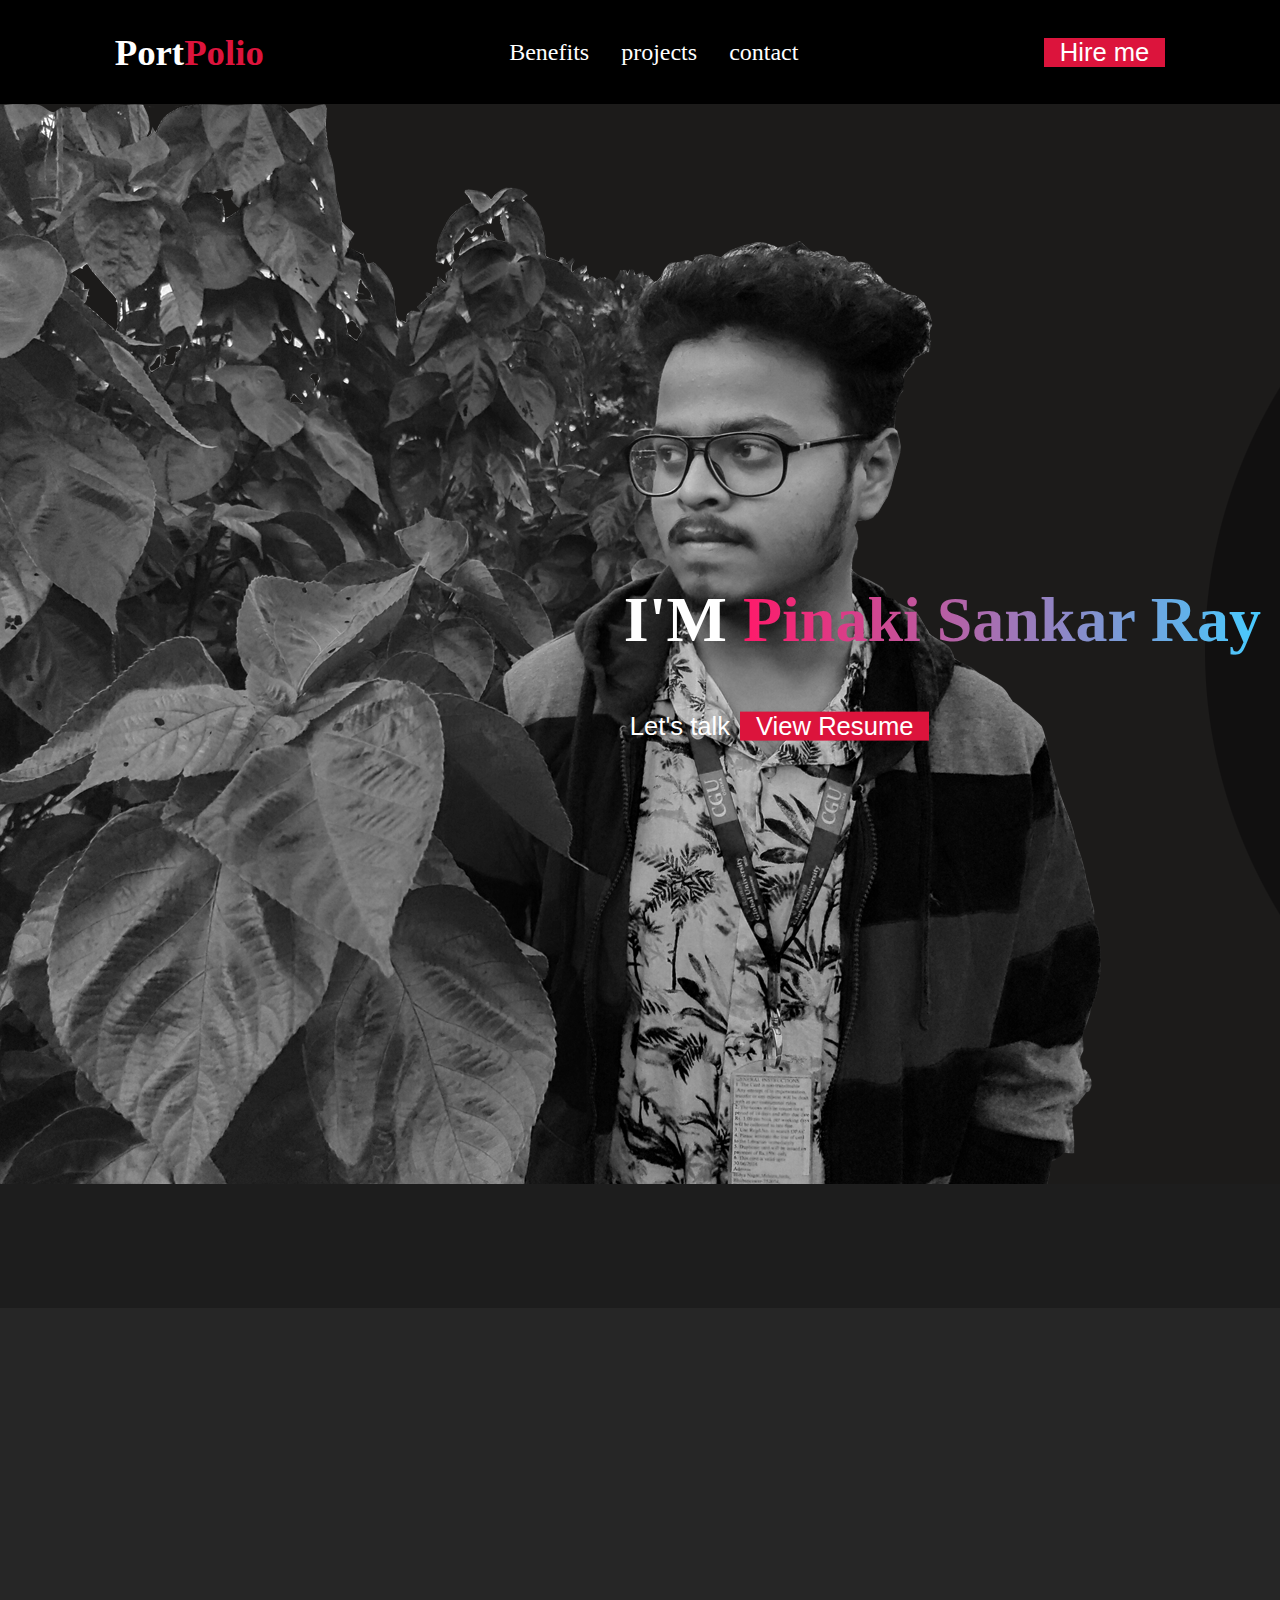
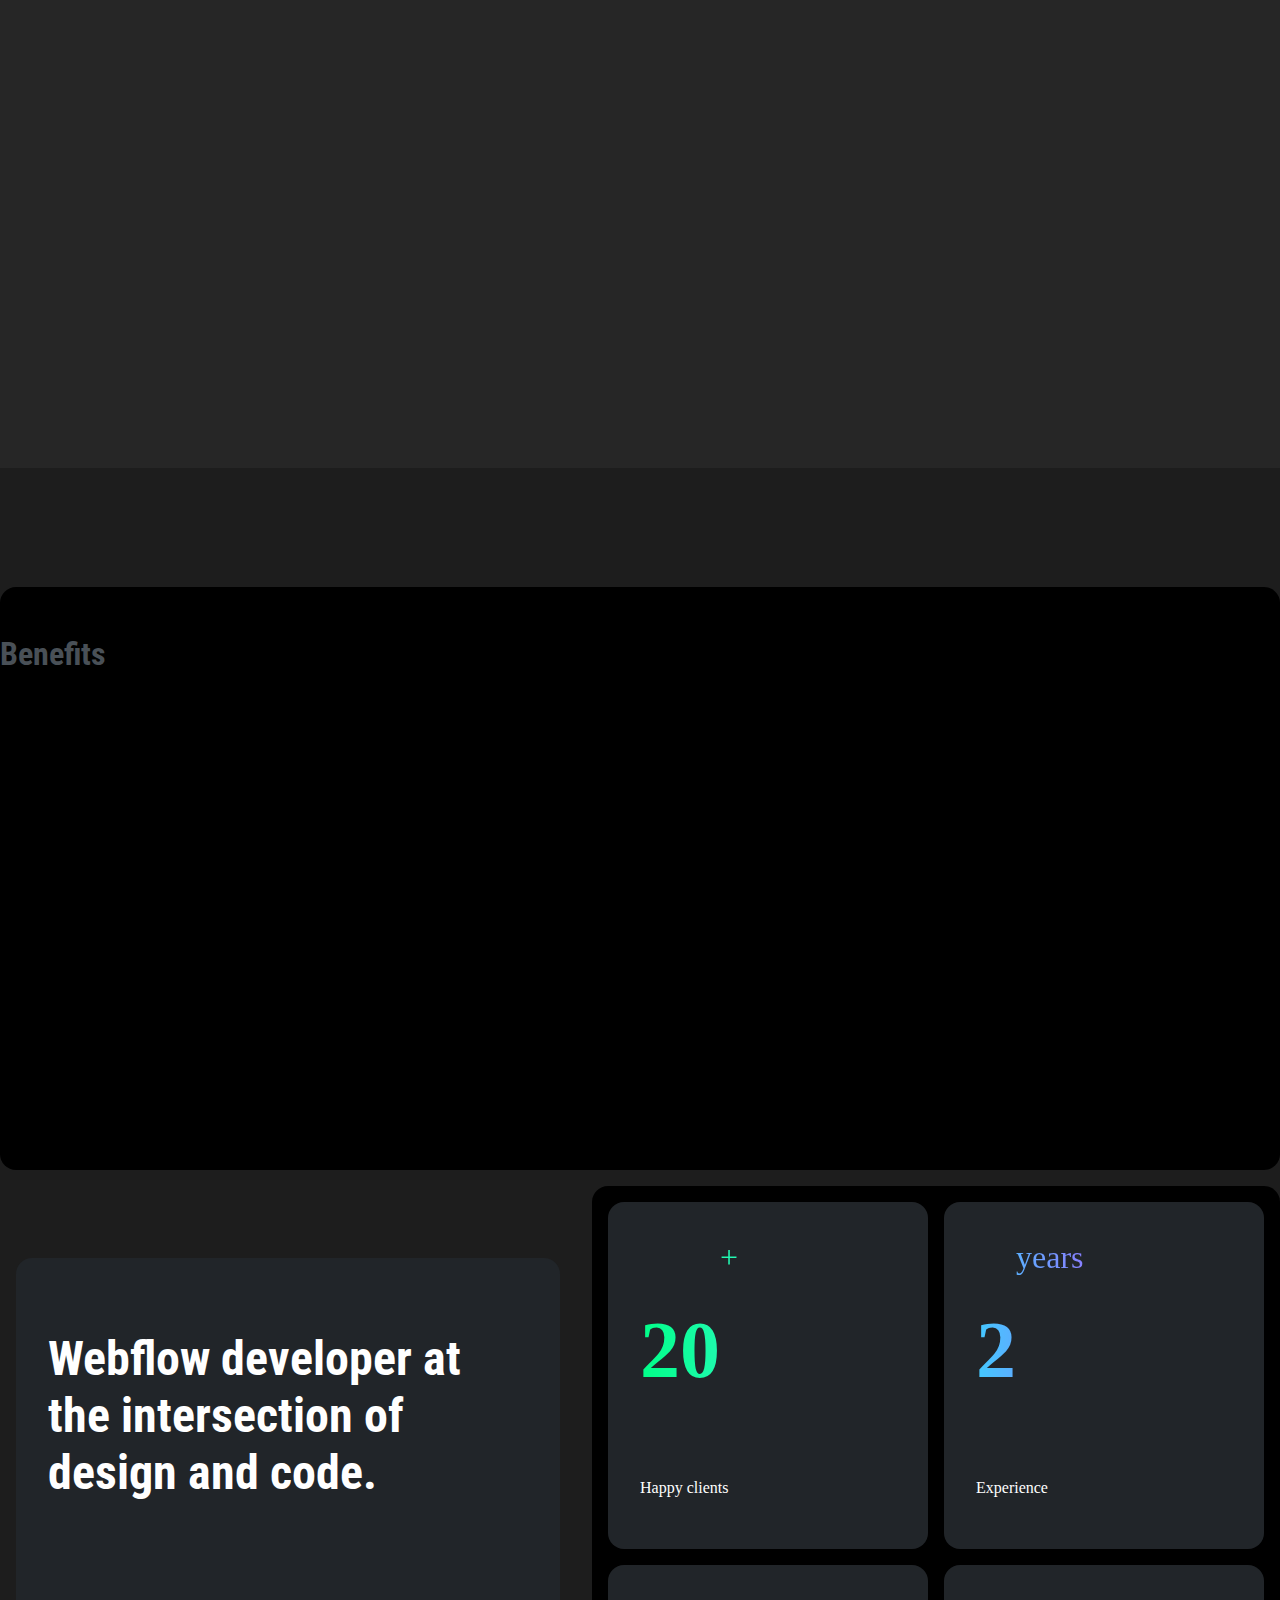
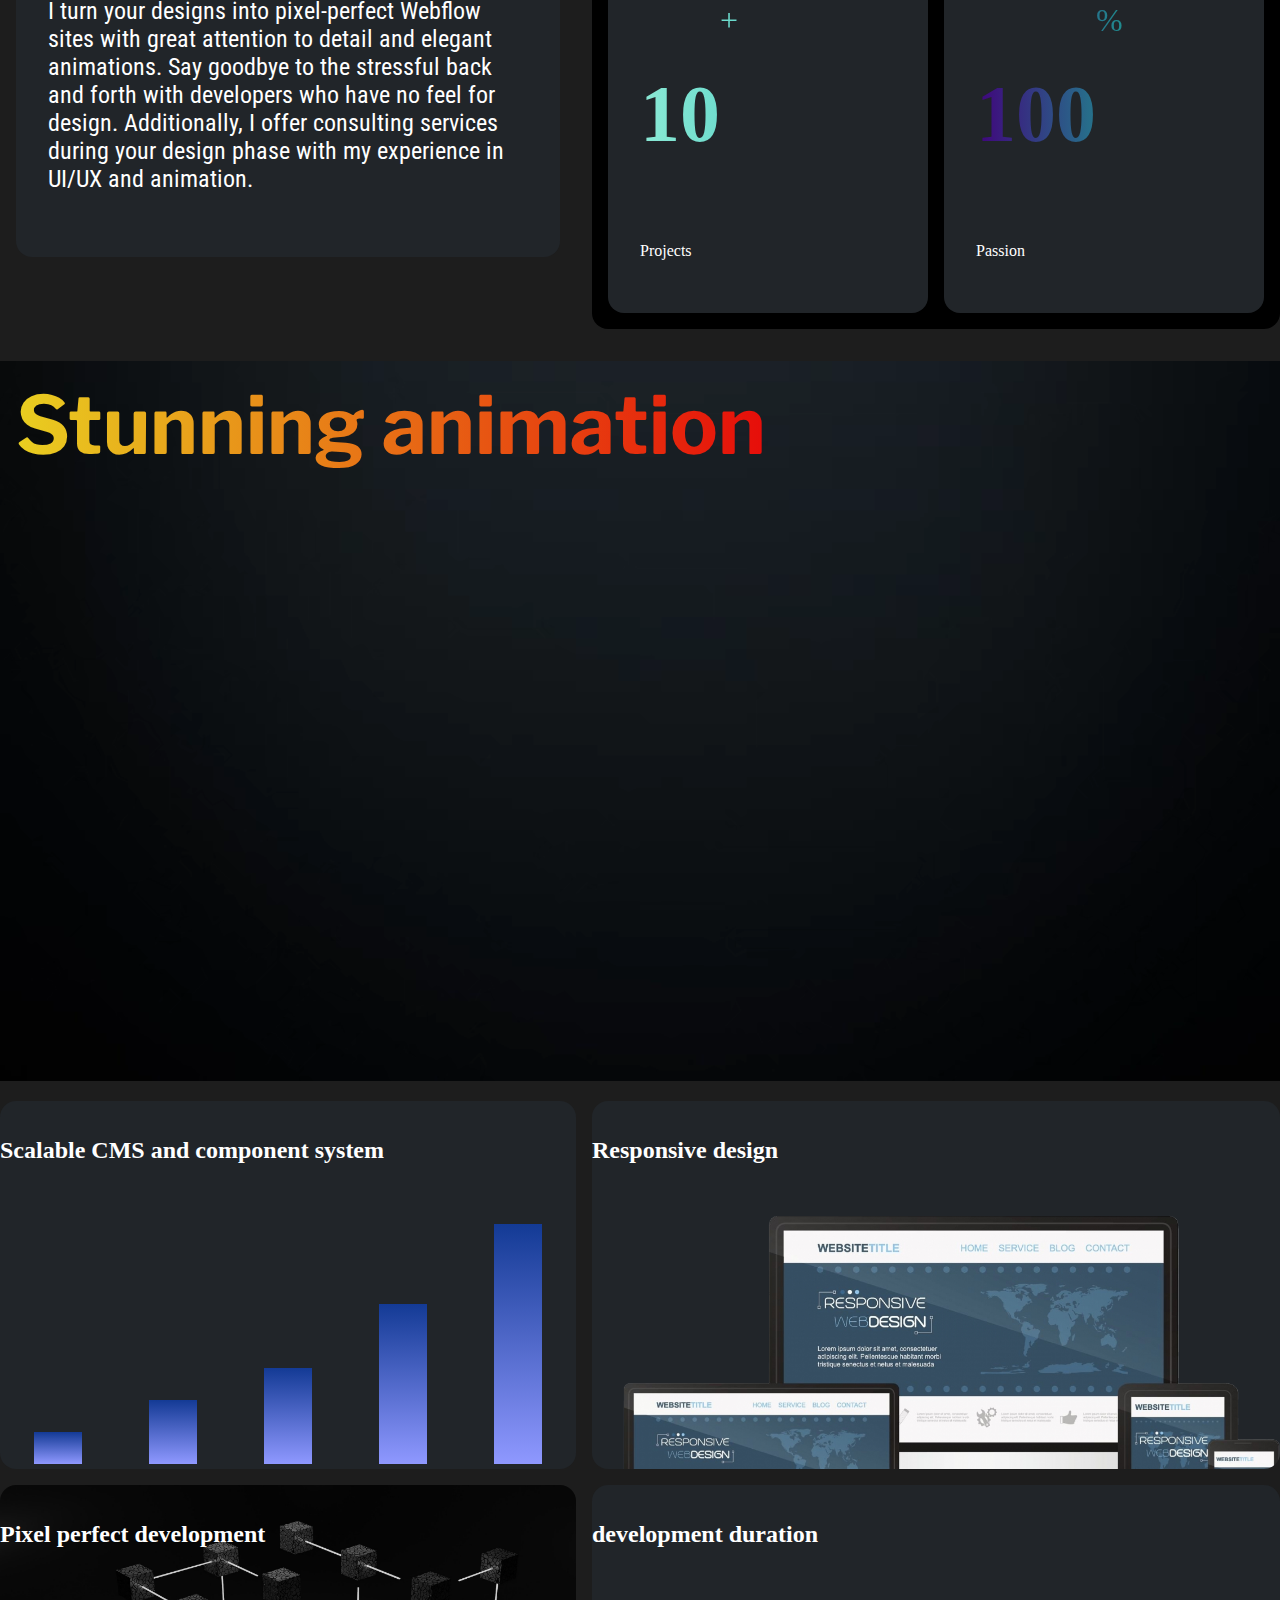
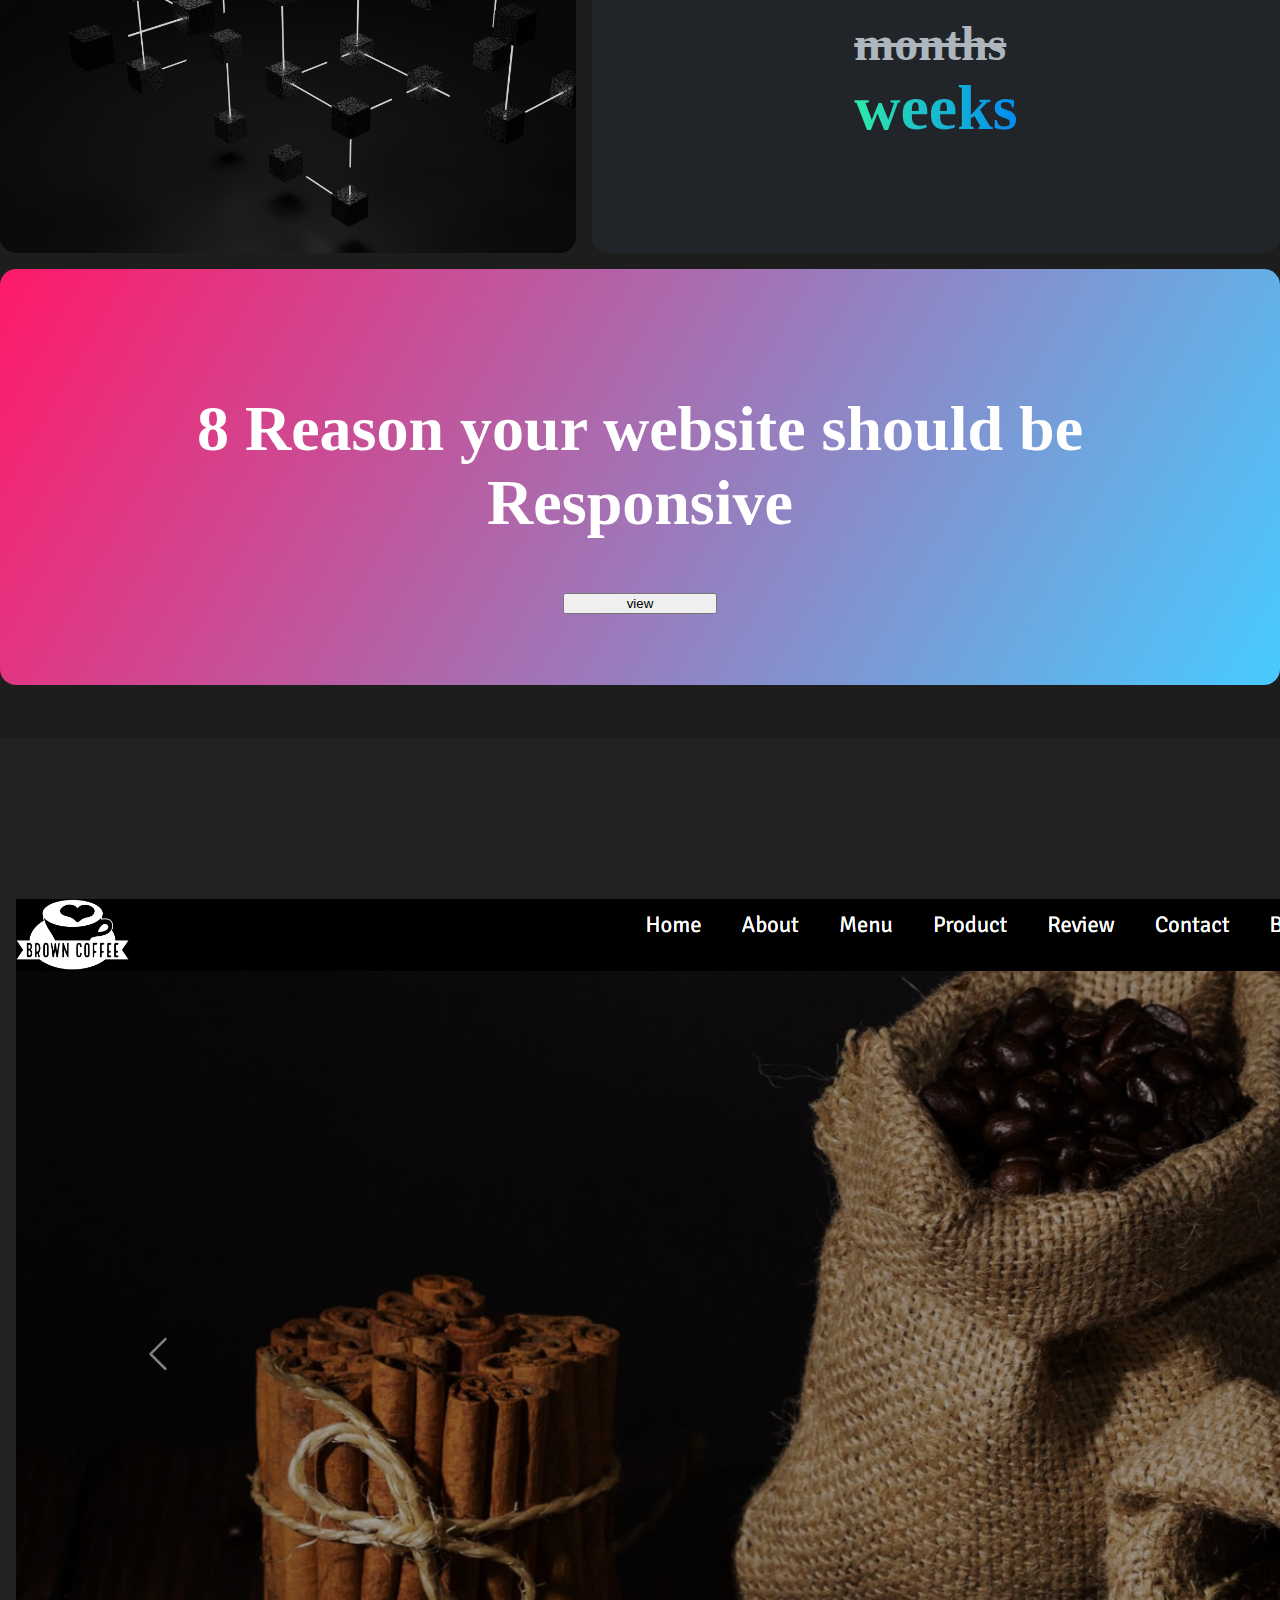
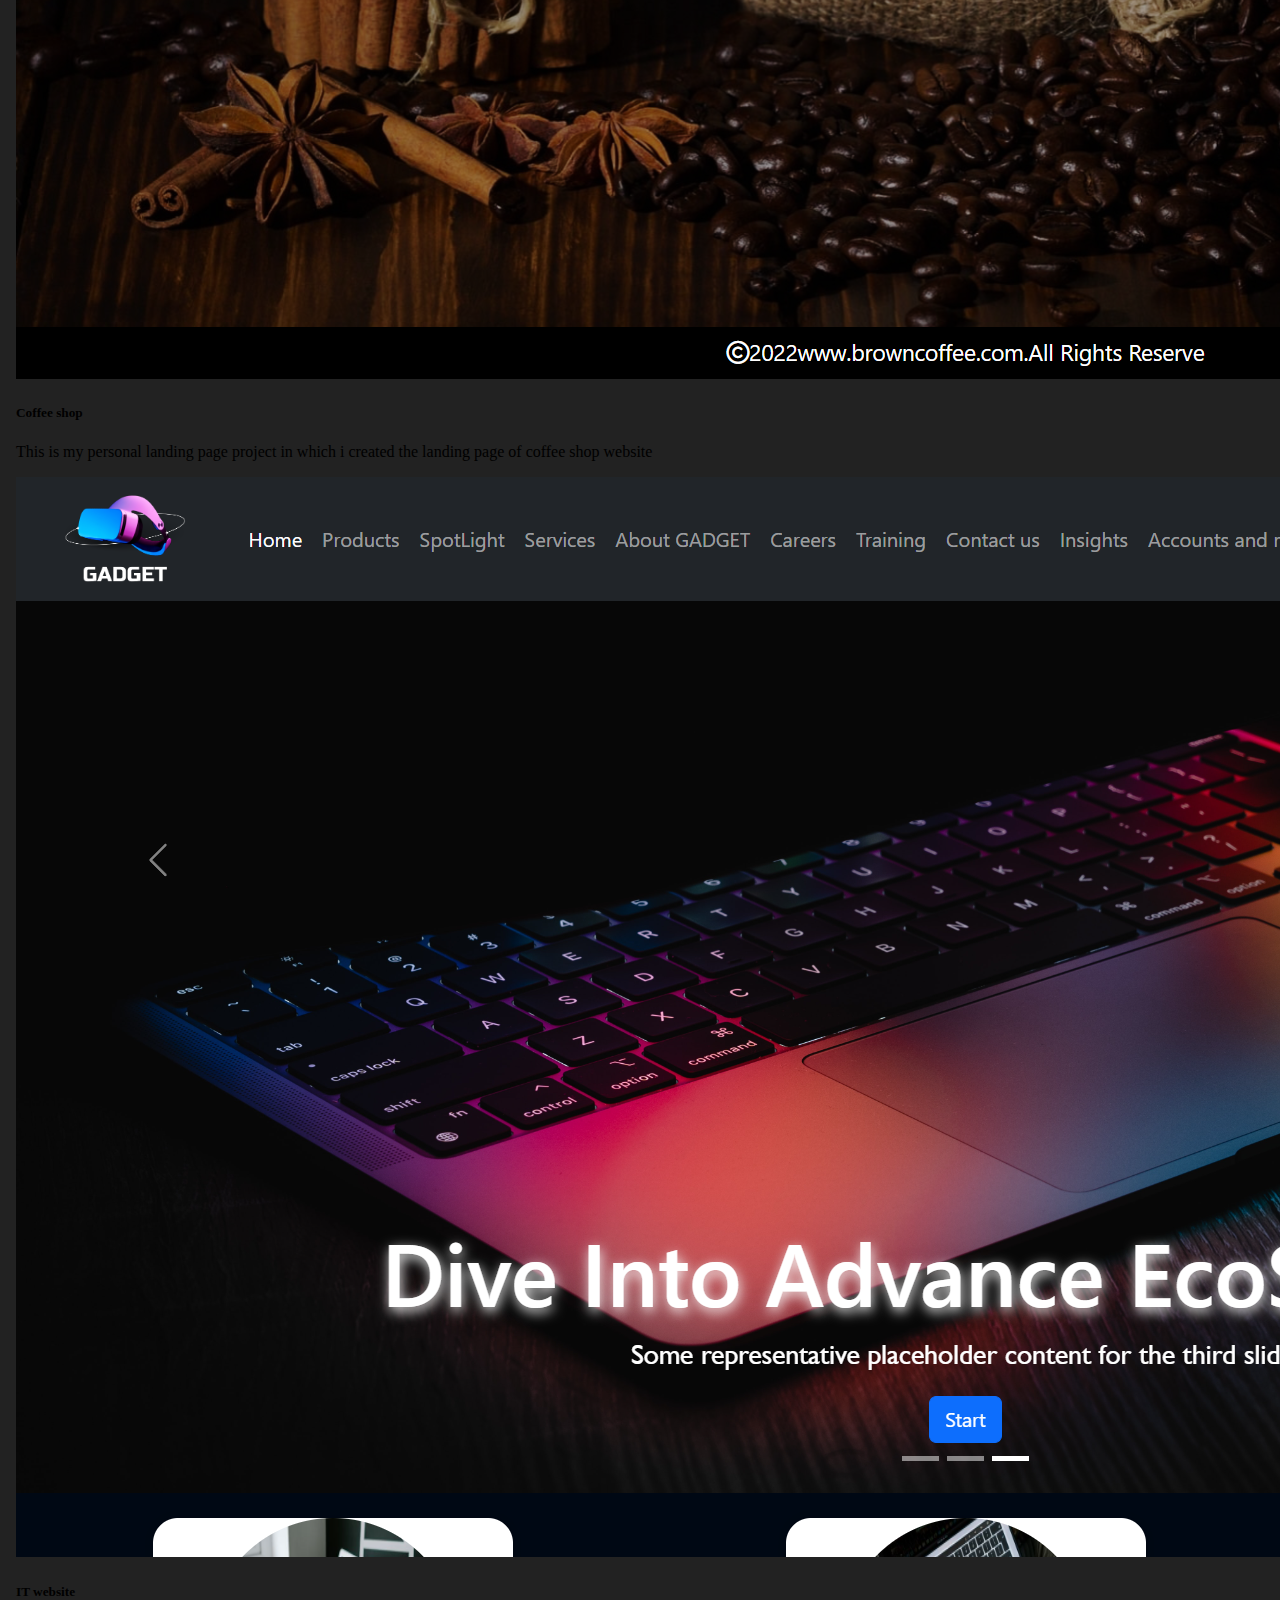
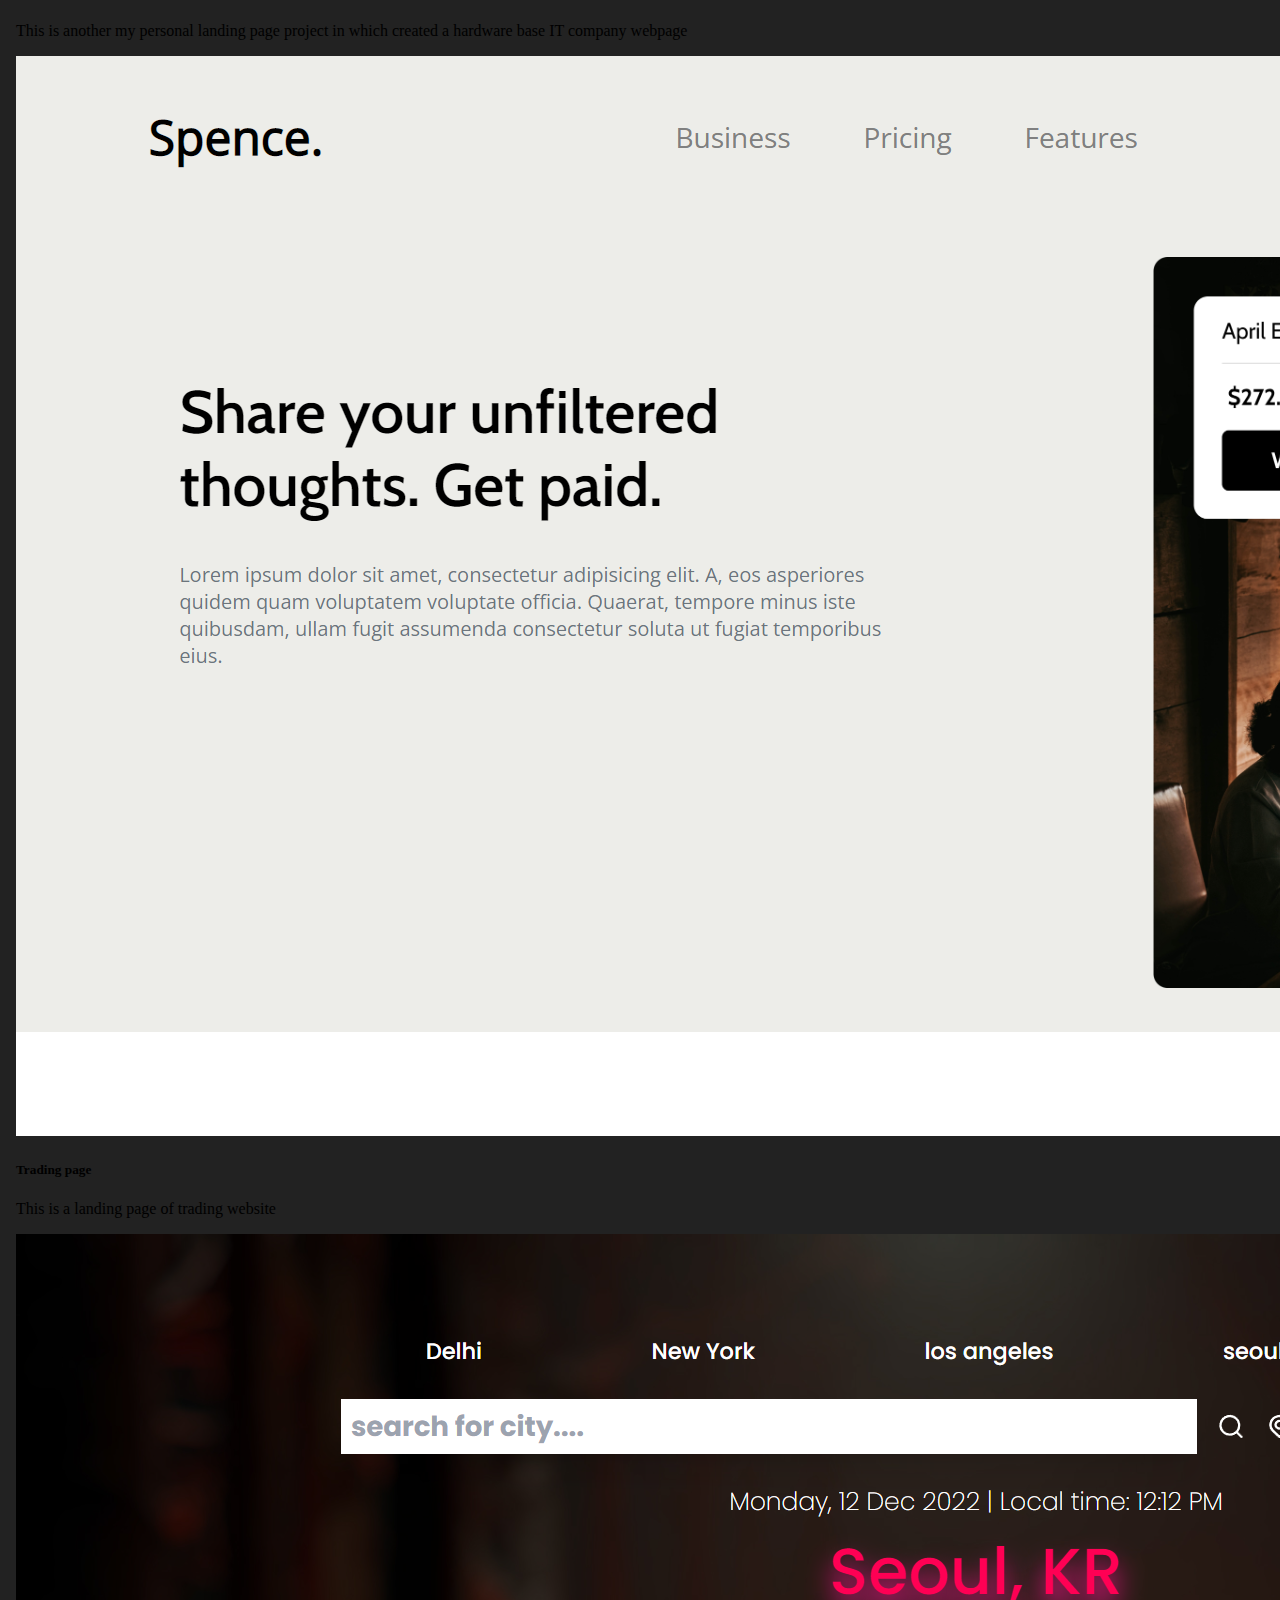
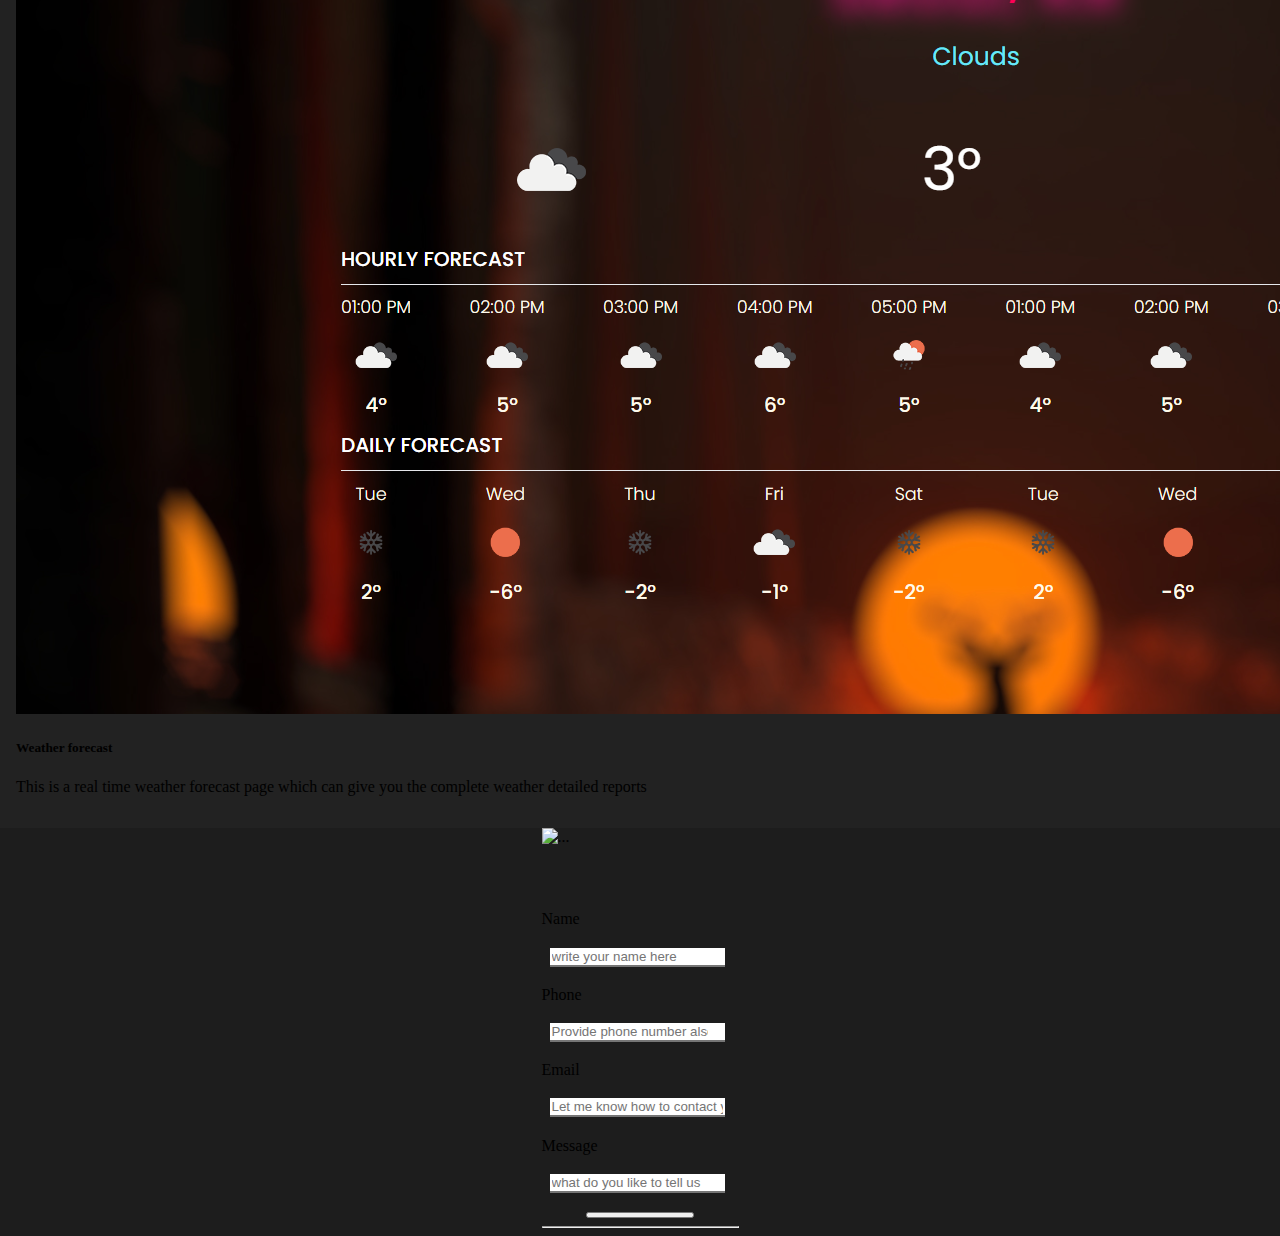
==== index.html @ 8f9bbee0 "first commit" ====
<!DOCTYPE html>
<html lang="en">
  <head>
    <meta charset="UTF-8" />
    <meta http-equiv="X-UA-Compatible" content="IE=edge" />
    <meta name="viewport" content="width=device-width, initial-scale=1.0" />
    <!-- CSS only -->
    <link
      href="https://cdn.jsdelivr.net/npm/bootstrap@5.2.3/dist/css/bootstrap.min.css"
      rel="stylesheet"
      integrity="sha384-rbsA2VBKQhggwzxH7pPCaAqO46MgnOM80zW1RWuH61DGLwZJEdK2Kadq2F9CUG65"
      crossorigin="anonymous"
    />
    <title>portpolio</title>
    <link rel="stylesheet" href="styles.css" />

    <!-- font-awesome-cdn -->
    <link
      rel="stylesheet"
      href="https://cdnjs.cloudflare.com/ajax/libs/font-awesome/6.2.1/css/all.min.css"
      integrity="sha512-MV7K8+y+gLIBoVD59lQIYicR65iaqukzvf/nwasF0nqhPay5w/9lJmVM2hMDcnK1OnMGCdVK+iQrJ7lzPJQd1w=="
      crossorigin="anonymous"
      referrerpolicy="no-referrer"
    />
    <!-- google font -->
    <link rel="preconnect" href="https://fonts.googleapis.com"><link rel="preconnect" href="https://fonts.gstatic.com" crossorigin><link href="https://fonts.googleapis.com/css2?family=Libre+Franklin:wght@600&family=Roboto+Condensed&display=swap" rel="stylesheet">
  </head>





  <body>
    <!-- navigation part -->
    <div class="mycontainer1 container-fluid">
      <input type="checkbox" id="click" />
      <div class="mylogo">
        <label for="click">
          <i class="fa-solid fa-bars-staggered"></i>
        </label>
        <a style="color: white; text-decoration: none;" href="#"><h2>Port<span id="surname">Polio</span></h2></a>
      </div>
      <nav>
        <a style="color: white; text-decoration: none;" href="#benefits"><li>Benefits</li></a>
        <a style="color: white; text-decoration: none;" href="#projects"><li>projects</li></a>
        <a style="color: white; text-decoration: none;" href="#contact"><li>contact</li></a>
      </nav>
      <a href="hire.html"><Button id="btn1">Hire me</Button></a>
    </div>

    <!-- hero part -->
    <div class="mycontainer2">
      <div class="mydata">
            <h1>I'M <span id="name">Pinaki Sankar Ray</span></h1>
            <button id="btn2">Let's talk</button>
            <button id="btn3">View Resume</button>
        </div>
      <img id="img1" src="/images/pp1.png" class="img-fluid" alt="..." />
    </div>

    <!-- about part -->
    <div class="mycontainer3 container-fluid">
      <div>
        <h2>World-class Webflow sites for ambitious companies.</h2>
      </div>
    </div>

    <!-- Benefits part -->
    <div id="benefits" class="mycontainer4 container-fluid">
        <div class="mybox" id="box1">
            <p>Benefits</p>
            <div class="wrapper">
              <h1 class="title">Your perfect Frontend partner<h1>
            </div>
        </div>
        <div class="mybox" id="box2">
            <div class="box2data">
                <h2>Webflow developer at the intersection of design and code.</h2>
                <p>I turn your designs into pixel-perfect Webflow sites with great attention to detail and elegant animations. Say goodbye to the stressful back and forth with developers who have no feel for design. Additionally, I offer consulting services during your design phase with my experience in UI/UX and animation.</p>
            </div>
        </div>
        <div class="mybox" id="box3">
            <div class="minibox">
                <div class="mymb" id="mini1">
                    <div class="clients">
                        <h2>20</h2>
                        <span>+</span>
                    </div>
                    <p>Happy clients</p>
                </div>
                <div class="mymb" id="mini2">
                    <div class="exp">
                        <h2>2<span></h2>
                        <span>years</span>
                    </div>
                    <p>Experience</p>
                </div>
                <div class="mymb" id="mini3">
                    <div class="proj">
                        <h2>10</h2>
                        <span>+</span>
                    </div>
                    <p>Projects</p>
                </div>
                <div class="mymb" id="mini4">
                    <div class="passion">
                        <h2>100</h2>
                        <span>%</span>
                    </div>
                    <p>Passion</p>
                </div>
            </div>
        </div>
        <div class="mybox" id="box4">
          <div class="animation">
            <h2>Stunning animation</h2>
          </div>
          <video autoplay muted loop playsinline data-wf-ignore="true" id="myvideo">
            <source src="/video1.mp4" type="video/mp4">
          </video>
        </div>
        <div class="mybox" id="box5">
          <h2>Scalable CMS and component system</h2>
          <div class="mybar">
            <div class="bar" id="bar1"></div>
            <div class="bar" id="bar2"></div>
            <div class="bar" id="bar3"></div>
            <div class="bar" id="bar4"></div>
            <div class="bar" id="bar5"></div>
          </div>
        </div>
        <div class="mybox" id="box6">
          <h2>Responsive design</h2>
        </div>
        <div class="mybox" id="box7">
          <h2>Pixel perfect development</h2>
        </div>
        <div class="mybox" id="box8">
          <h2>development duration</h2>
          <div class="duration">
            <div id="timing">
              <h2 id="months">months</h2>
              <h2 id="weeks">weeks</h2>
            </div>
          </div>
        </div>
        <div class="mybox" id="box9">
          <h2>8 Reason your website should be Responsive</h2>
          <button class="btn btn-primary btn-lg">view</button>
        </div>
    </div>

    <!-- project parts -->
    <div id="projects" class="mycontainer5">
      <h1>A small collection of my projects</h1>
      <div class="myprojects">
        <div class="row row-cols-1 row-cols-md-2 g-5">
          <div class="col">
            <div class="card h-100">
              <img src="/images/img6.png" class="card-img-top" alt="...">
              <div class="card-body">
                <h5 class="card-title">Coffee shop</h5>
                <p class="card-text">This is my personal landing page project in which i created the landing page of coffee shop website</p>
              </div>
            </div>
          </div>
          <div class="col">
            <div class="card h-100">
              <img src="/images/img7.png" class="card-img-top" alt="...">
              <div class="card-body">
                <h5 class="card-title">IT website</h5>
                <p class="card-text">This is another my personal landing page project in which created a hardware base IT company webpage</p>
              </div>
            </div>
          </div>
          <div class="col">
            <div class="card h-100">
              <img src="/images/img8.png" class="card-img-top" alt="...">
              <div class="card-body">
                <h5 class="card-title">Trading page</h5>
                <p class="card-text">This is a landing page of trading website</p>
              </div>
            </div>
          </div>
          <div class="col">
            <div class="card h-100">
              <img src="/images/img9.png" class="card-img-top" alt="...">
              <div class="card-body">
                <h5 class="card-title">Weather forecast</h5>
                <p class="card-text">This is a real time weather forecast page which can give you the complete weather detailed reports </p>
              </div>
            </div>
          </div>
        </div>
      </div>
    </div>

    <!-- contact part -->
    <div id="contact" class="mycontainer6">
      <div class="card md-5" style="max-width: 70%;">
        <div class="row g-0">
          <div class="col-md-4">
            <img src="/images/img10.jpg" class="img-fluid rounded-start" alt="...">
          </div>
          <div class="col-md-8">
            <div  id="formbody" class="card-body">
              <form>
                <label>Name</label><br>
                <input type="text" required placeholder="write your name here"><br>
                <label for="">Phone</label><br>
                <input type="number" required placeholder="Provide phone number also"><br>
                <label for="">Email</label><br>
                <input type="email" required placeholder="Let me know how to contact you back"><br>
                <label for="">Message</label><br>
                <input type="text" required placeholder="what do you like to tell us">
                <div class="send">
                  <button id="sendbtn" class="btn btn-primary"><i class="fa-solid fa-paper-plane"></i></button>
                </div>
              </form>
              <hr>
              <div class="socialmedia">
                <i id="github" class="fa-brands fa-github"></i>
                <i id="instagram" class="fa-brands fa-square-instagram"></i>
                <i id="hackerrank" class="fa-brands fa-hackerrank"></i>
                <i id="linkedin" class="fa-brands fa-linkedin"></i>
                <i id="twitter" class="fa-brands fa-twitter"></i>
              </div>
            </div>
          </div>
        </div>
      </div>
    </div>

    <!-- JavaScript Bundle with Popper -->
    <script
      src="https://cdn.jsdelivr.net/npm/bootstrap@5.2.3/dist/js/bootstrap.bundle.min.js"
      integrity="sha384-kenU1KFdBIe4zVF0s0G1M5b4hcpxyD9F7jL+jjXkk+Q2h455rYXK/7HAuoJl+0I4"
      crossorigin="anonymous"
    ></script>
    <script src="/javascript/index.js"></script>
  </body>
</html>
---- styles.css ----
body
{
    overflow-x: hidden;
    background-color: black;
}
.mycontainer1 {
    display: flex;
    justify-content: space-around;
    align-items: center;
    background-color: black;
    color: white;
    position: sticky;
    top: 0px;
    z-index: 9;
}

.mycontainer1 h2
{
    font-size: 2.3rem;
}

nav {
    display: flex;
    align-items: center;
}

.mycontainer1 li {
    list-style-type: none;
    margin: 0rem 1rem;
    font-size: 1.5rem;
}

.mycontainer1 span#surname {
    color: crimson;
}

.mycontainer1 .mylogo{
    display: flex;
    align-items: center;
}

#click:checked~nav{
    left: 0%;
    transition: all 0.5s ease-in-out;
}

#click:not(:checked)~nav{
    left: 100%;
    transition: all 0.5s ease-in-out;
}

#click
{
    display: none;
}

.mycontainer1 i{
    display: none;
}

#btn1{
    background-color: crimson;
    color: white;
    border: none;
    padding: 0rem 1rem;
    font-size: 1.6rem;
    margin: .75rem 0rem;
}

#img1
{
    position: relative;
    z-index: -1;
}

#name{
    background: linear-gradient(90deg, hsla(339, 100%, 55%, 1) 0%, hsla(197, 100%, 64%, 1) 100%);
    -webkit-background-clip: text;
    -webkit-text-fill-color: transparent;
}

.mycontainer2 {
    position: relative;
}

.mydata {
    position: absolute;
    right: 19px;
    top: 50%;
    transform: translateY(-50%);
}

.mydata h1{
    font-size: 4rem;
    color: white;
}

#btn2
{
    background:none;
    color: white;
    border: none;
    font-size: 1.6rem;
}

#btn3{
    background-color: crimson;
    color: white;
    border: none;
    padding: 0rem 1rem;
    font-size: 1.6rem;
    margin: .75rem 0rem;
}

.mycontainer3
{
    background-color: rgb(38, 38, 38);
}

.mycontainer3 h2
{
    text-align: center;
    color: white;
    font-size: 9rem;
    background-image: url(https://images.unsplash.com/photo-1628273321790-8db61d09f060?ixlib=rb-4.0.3&ixid=MnwxMjA3fDB8MHx2aXN1YWwtc2VhcmNofDE4fHx8ZW58MHx8fHw%3D&auto=format&fit=crop&w=500&q=60);
    background-attachment: fixed;
    -webkit-text-fill-color: transparent;
    -webkit-background-clip: text;
    padding: 2rem 0rem;
    font-family: 'Libre Franklin', sans-serif;
}

.mycontainer4{
    display: grid;
    grid-template-areas:
    "b1 b1 b1 b1 b1 b1"
    "b2 b2 b2 b3 b3 b3"
    "b4 b4 b4 b4 b4 b4"
    "b5 b5 b5 b6 b6 b6"
    "b7 b7 b7 b8 b8 b8"
    "b9 b9 b9 b9 b9 b9";
    grid-gap: 1rem;
}

.mybox{
    border-radius: 1rem;
    padding-top: 1rem;
}

#box1
{
    grid-area: b1;
    background-color: black;
}

/* #box1 h2
{
    font-size: 5rem;
    color: whitesmoke;
    font-size: 8rem;
    font-family: 'Libre Franklin', sans-serif;
} */

#box1 p
{
    font-size: 2rem;
    font-weight: bold;
    color: #495057;
    font-family: 'Roboto Condensed', sans-serif;
}

body {
    background-color: #1d1d1d;
    margin: 0;
    padding: 0;
  }
  
  .wrapper {
    display: flex;
    height: fit-content;
  }
  
  .wrapper h1 {
    max-width: 75%;
    font-size: 8rem;
    font-family: 'Libre Franklin', sans-serif;
    color: #540032;
    margin: 0px;
  }
  
  .title {
    background-image: url(https://cdn.pixabay.com/photo/2017/07/03/20/17/abstract-2468874_960_720.jpg);
    background-attachment: fixed;
    -webkit-text-fill-color: transparent;
    -webkit-background-clip: text;
  }
  

#box2
{
    grid-area: b2;
    padding: 1rem;
    display: flex;
    align-items: center;
    font-family: 'Roboto Condensed', sans-serif;
}

#box2 h2
{
    font-size: 3rem;
    color: white;
    padding: 2rem;
}

#box2 p
{
    font-size: 1.5rem;
    color: white;
    margin: 4rem 2rem;
}

#box2 .box2data
{
    background-color: #212529;
    height: fit-content;
    border-radius: 1rem;
}

#box3
{
    grid-area: b3;
    padding: 1rem;
    background-color: black;
    display: flex;
    align-items: center;
    justify-content: space-around;
}

.minibox
{
    display: grid;
    grid-gap: 1rem;
    grid-template-areas: 
    "m1 m2"
    "m3 m4";
}

.mymb
{
    height: fit-content;
    width: 16rem;
    justify-content: center;
    align-items: center;
    margin: 0rem 0rem;
    padding: 2.3rem 2rem;
    color: white;
    background-color: #212529;
    border-radius: 1rem;
}

.mymb h2
{
    font-size: 5rem;
}

.mymb span
{
    font-size: 2rem;
}

.mymb .clients
{
    display: flex;
    align-items: flex-start;
    background: linear-gradient(90deg, hsla(152, 100%, 50%, 1) 0%, hsla(186, 100%, 69%, 1) 100%);
    -webkit-background-clip: text;
    -webkit-text-fill-color: transparent;
}

.mymb .exp
{
    display: flex;
    align-items: flex-start;
    background: linear-gradient(90deg, hsla(197, 100%, 63%, 1) 0%, hsla(294, 100%, 55%, 1) 100%);
    -webkit-background-clip: text;
    -webkit-text-fill-color: transparent;
}

.mymb .proj
{
    display: flex;
    align-items: flex-start;
    background: linear-gradient(90deg, hsla(167, 68%, 73%, 1) 0%, hsla(178, 59%, 48%, 1) 100%);
    -webkit-background-clip: text;
    -webkit-text-fill-color: transparent;
}

.mymb .passion
{
    display: flex;
    align-items: flex-start;
    background: linear-gradient(90deg, hsla(270, 94%, 25%, 1) 0%, hsla(158, 94%, 49%, 1) 100%);
    -webkit-background-clip: text;
    -webkit-text-fill-color: transparent;
}

#mini1
{
    grid-area: m1;
}

#mini2
{
    grid-area: m2;
}

#mini3
{
    grid-area: m3;
}

#mini4
{
    grid-area: m4;
}

#box4
{
    grid-area: b4;
    height: fit-content;
}

#myvideo
{
    width: 100%;
}

.animation
{
    color: white;
    margin: 0px;
    z-index: 1;
    position: absolute;
}

.animation h2
{
    font-size: 5rem;
    margin: 1rem;
    background: linear-gradient(90deg, hsla(52, 82%, 52%, 1) 0%, hsla(1, 92%, 47%, 1) 100%);
    -webkit-background-clip: text;
    -webkit-text-fill-color: transparent;
    font-family: 'Libre Franklin', sans-serif;
}

#box5
{
    grid-area: b5;
    display: grid;
    background-color: #212529;
    color: white;
}

.mybar
{
    display: flex;
    justify-content: space-around;
    align-items: end;
}

#box5 .bar
{
    width: 3rem;
    background: linear-gradient(0deg, hsla(235, 100%, 78%, 1) 0%, hsla(222, 77%, 33%, 1) 100%);
    margin-bottom: 0.3rem;
}

#bar1
{
    height: 2rem;
}

#bar2
{
    height: 4rem;
}

#bar3
{
    height: 6rem;
}

#bar4
{
    height: 10rem;
}

#bar5
{
    height: 15rem;
}
#box6
{
    grid-area: b6;
    background-image: url(/images/img2.png);
    height: 22rem;
    background-size: cover;
    background-position: 0rem -3rem;
    background-repeat: no-repeat;
    color: white;
    background-color: #212529;
}
#box7
{
    grid-area: b7;
    background-image: url(/images/img3.jpg);
    background-size: cover;
    height: 22rem;
    background-repeat: no-repeat;
    color: white;
}

#box8
{
    grid-area: b8;
    background-color: #212529;
    color: white;

}

#box8 .duration{
    height: fit-content;
    display: flex;
    justify-content: center;
    align-items: center;

}

#box8 .duration #timing
{
    margin: 3rem;
}

#box8 .duration #months
{
    text-decoration: line-through;
    font-size: 3rem;
    margin: 0px;
    color: #adb5bd;
}

#box8 .duration #weeks
{
    font-size: 4rem;
    margin: 0px;
    background: linear-gradient(90deg, hsla(159, 82%, 55%, 1) 0%, hsla(206, 98%, 48%, 1) 100%);
    -webkit-background-clip: text;
    -webkit-text-fill-color: transparent;
}

#box9
{
    grid-area: b9;
    background: linear-gradient(120deg, hsla(339, 100%, 55%, 1) 0%, hsla(197, 100%, 64%, 1) 100%);
    text-align: center;
    padding: 3rem;
    height: 20rem;
    display: flex;
    flex-direction: column;
    justify-content: center;
    align-items: center;
}

#box9 button
{
    width: 13%;
}

#box9 h2
{
    font-size: 4rem;
    color: white;
}

#box10
{
    grid-area: b10;
}

#box11
{
    grid-area: b11;
}

.mycontainer5
{
    background-color: #222222;
}

.mycontainer5 .myprojects
{
    padding: 1rem;
}

.mycontainer5 h1
{
    font-size: 5rem;
    background-image: url(https://images.unsplash.com/photo-1608501712351-a4ca8dc996fb?ixlib=rb-4.0.3&ixid=MnwxMjA3fDB8MHxwaG90by1yZWxhdGVkfDIwfHx8ZW58MHx8fHw%3D&auto=format&fit=crop&w=500&q=60);
    background-attachment: fixed;
    -webkit-text-fill-color: transparent;
    -webkit-background-clip: text;
    font-weight: 900;
}

.mycontainer5 .card
{
    border: none;
}

.mycontainer6
{
    display: flex;
    justify-content: center;

}

.mycontainer6 input {
    width: 87%;
    border-top: none;
    border-right: none;
    border-left: none;
    margin: 1.2rem .50rem;
    outline: none;
}

.mycontainer6 form
{
    margin-top: 4rem;
}

.mycontainer6 i
{
    font-size: 2rem;
    cursor: pointer;

}

.mycontainer6 .socialmedia
{
    display: flex;
    justify-content: space-evenly;
}

#github
{
    color: black;
}

#instagram
{
    background: linear-gradient(90deg, hsla(333, 100%, 53%, 1) 0%, hsla(33, 94%, 57%, 1) 100%);
    -webkit-background-clip: text;
    -webkit-text-fill-color: transparent;
}

#hackerrank
{
    color: #55a630;
}

#linkedin
{
    color: #014f86;
}

#twitter
{
    color: #5fa8d3;
}

.mycontainer6 .send
{
 display: flex;
 justify-content: center;
}

#sendbtn
{
    width: 55%;
}

@media(max-width:971px)
{
    nav{
        display: block;
        position: fixed;
        top: 3rem;
        line-height: 6rem;
        width: 100%;
        background-color: rgba(0, 0, 0, 0.741);
    }

    .mycontainer1 i{
        display: block;
    }

    .mycontainer4
    {
        grid-template-areas: 
        "b1 b1 b1 b1 b1 b1"
        "b2 b2 b2 b2 b2 b2"
        "b3 b3 b3 b3 b3 b3"
        "b4 b4 b4 b4 b4 b4"
        "b5 b5 b5 b5 b5 b5"
        "b6 b6 b6 b6 b6 b6"
        "b7 b7 b7 b7 b7 b7"
        "b7 b7 b7 b7 b7 b7"
        "b8 b8 b8 b8 b8 b8"
        "b9 b9 b9 b9 b9 b9";
    }

    .mymb
    {
        /* width: 100%; */
        display: flex;
        height: 10rem;
        align-items: baseline;
        width: 100%;
        justify-content: center;
    }

    .minibox
    {
        grid-gap: 1rem;
        width: 90%;
    }

    .mydata h1
    {
        font-size: 2rem;
    }

    .wrapper h1
    {
        font-size: 3rem;
    }

    #btn2 , #btn3
    {
        font-size: 1rem;
    }

    .mycontainer3 h2{
        font-size: 2rem;
    }

    #box1 h2
    {
        font-size: 2rem;
    }

    #box2 h2{
        font-size: 2rem;
        margin: 0rem 0rem;
    }

    #box2 p{
        font-size: 1.3rem;
        margin: 0rem 1rem;
    }

    .animation h2{
        font-size: 2rem;
    }

    #box9 h2{
        font-size: 2rem;
    }

    .mycontainer5 h1{
        font-size: 2rem;
    }
}

@media(max-width:552px)
{
    .minibox
    {
        grid-template-areas: 
        "m1 m1"
        "m2 m2"
        "m3 m3"
        "m4 m4";
    }

    .mydata h1
    {
        font-size: 1.6rem;
    }

    #btn2 , #btn3
    {
        font-size: 0.85rem;
    }
}
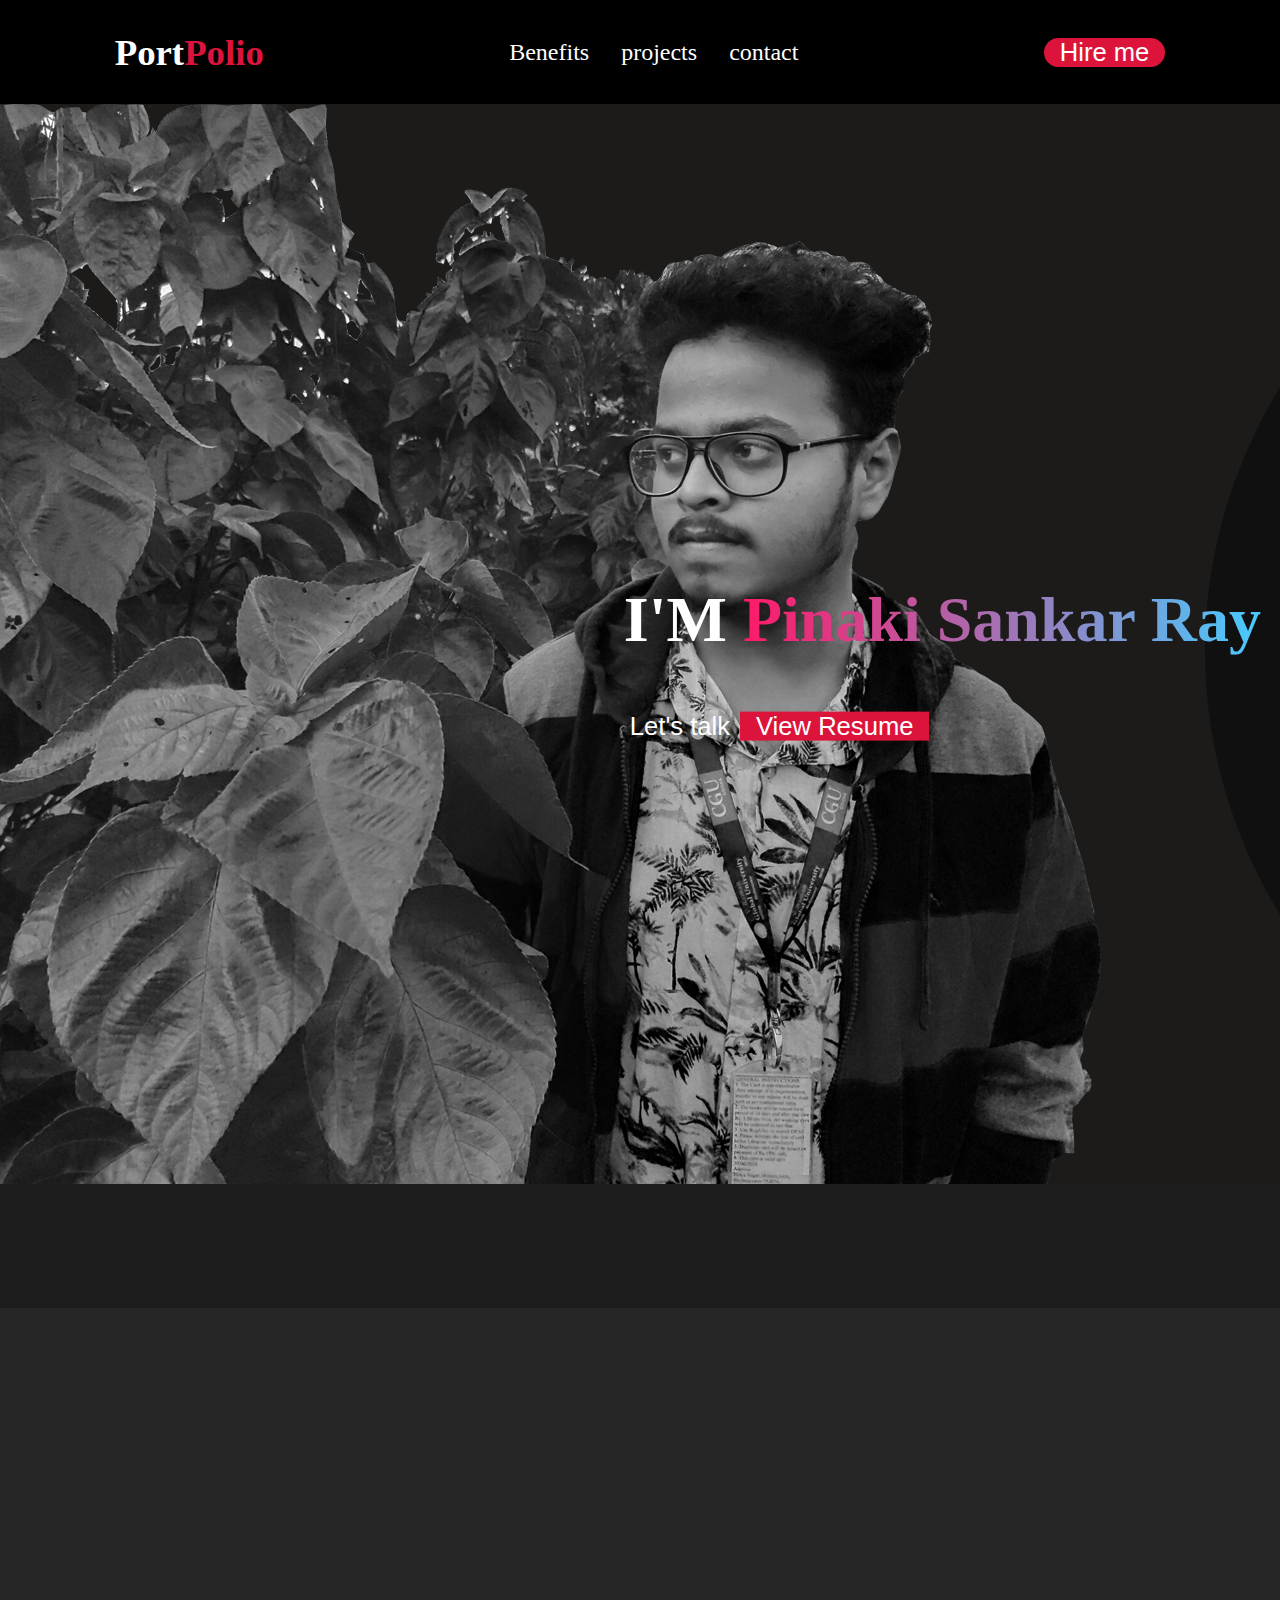
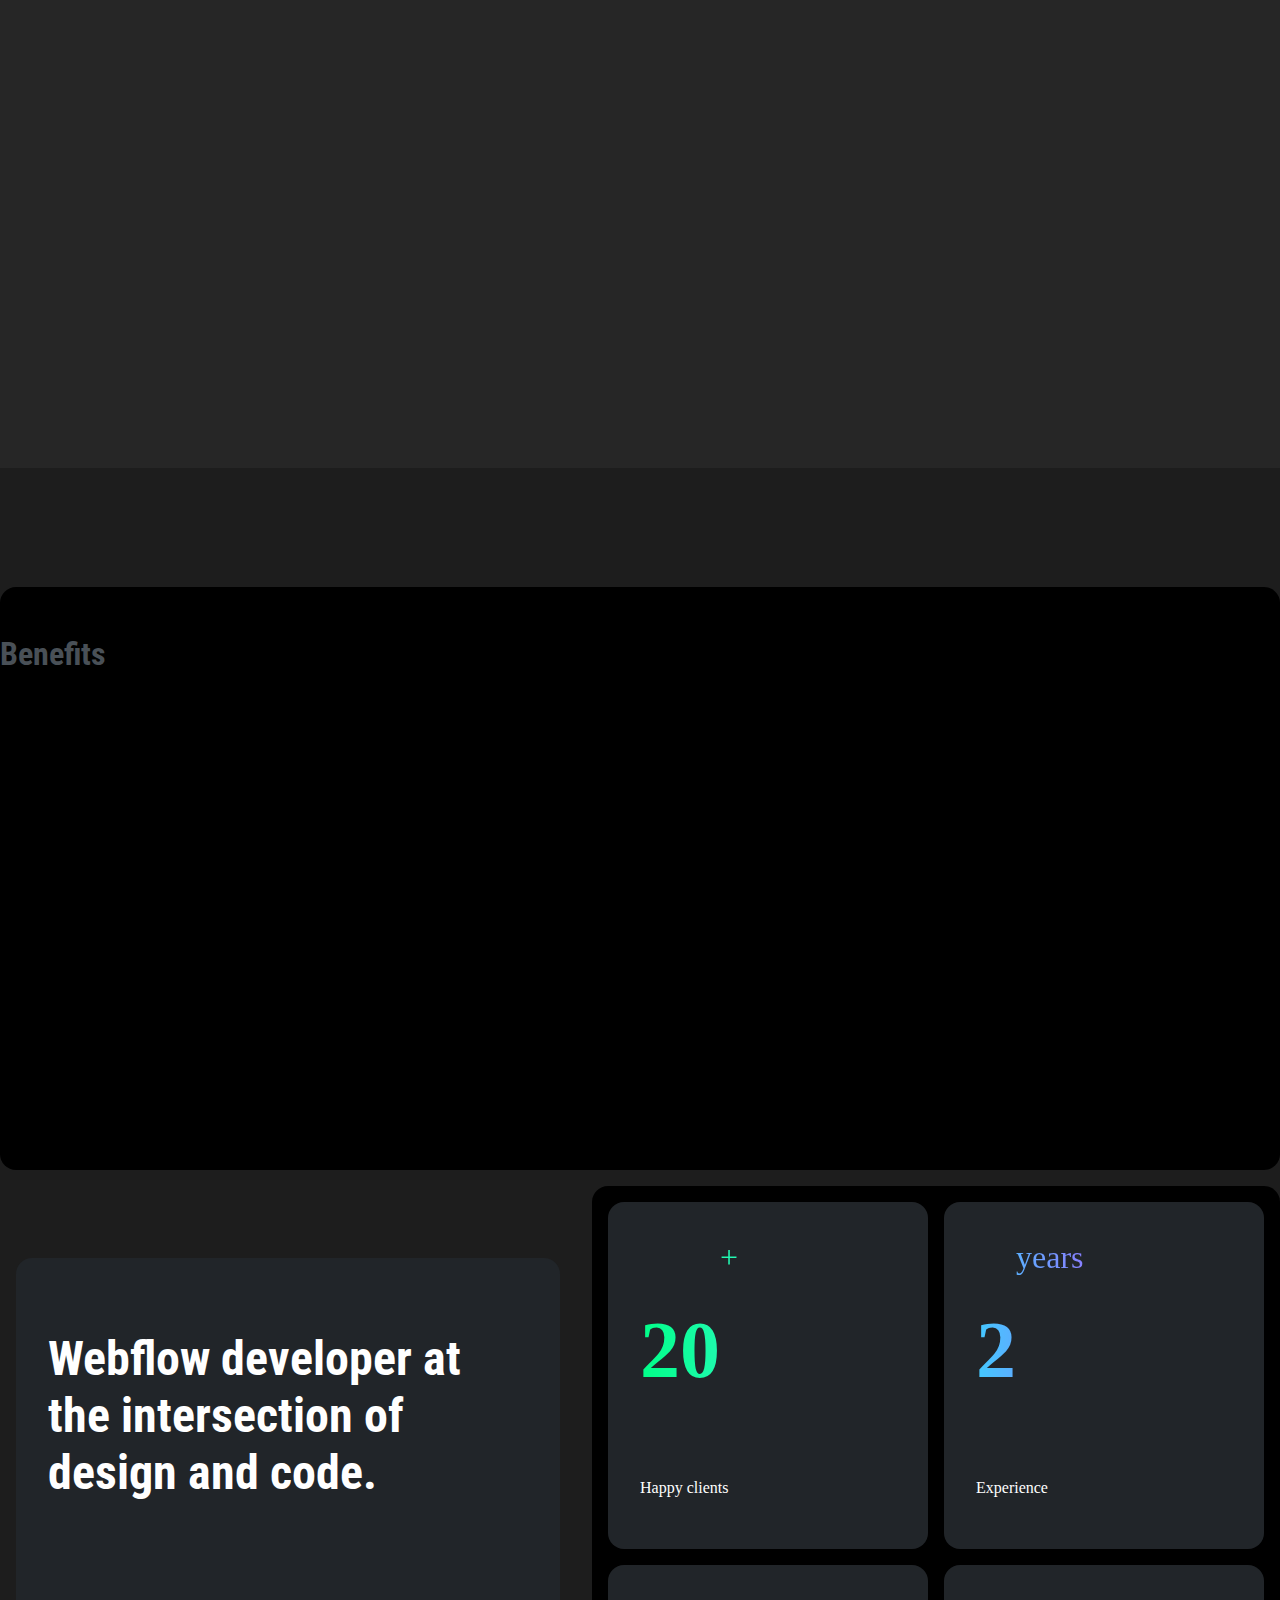
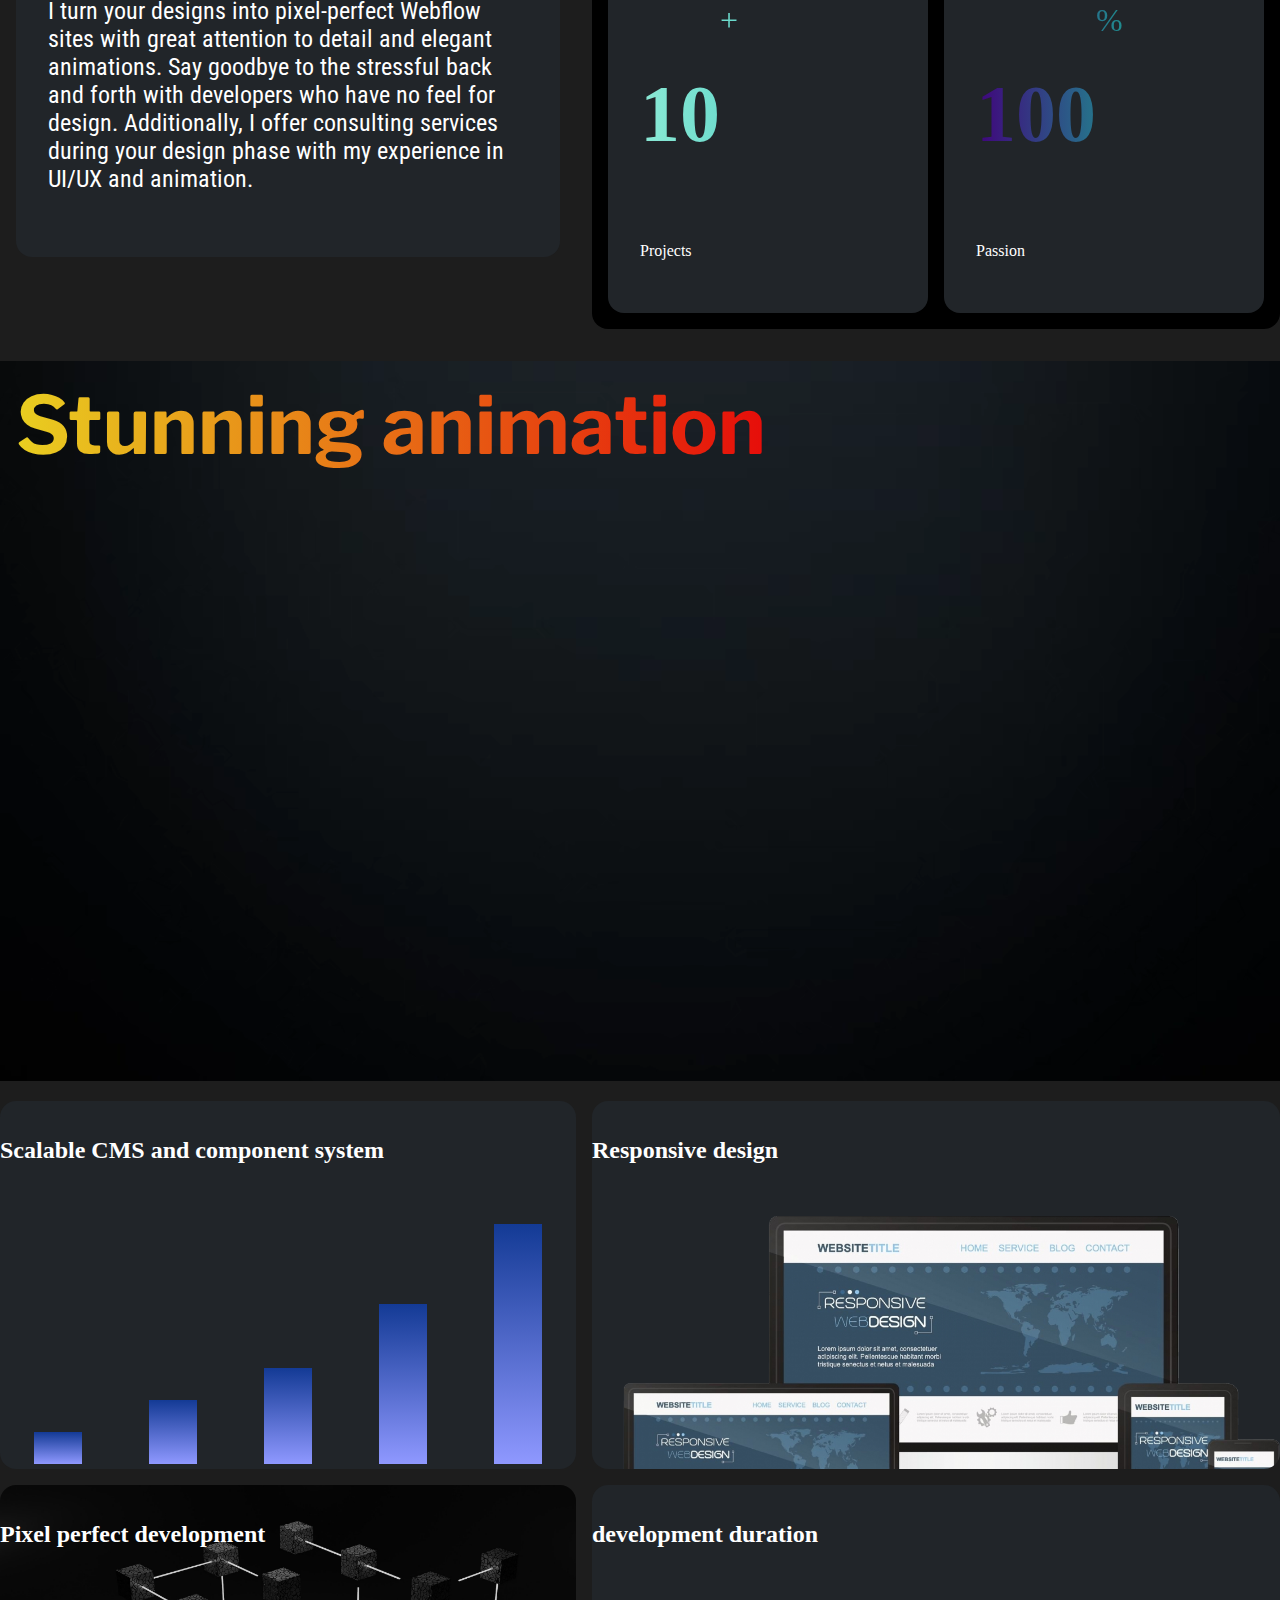
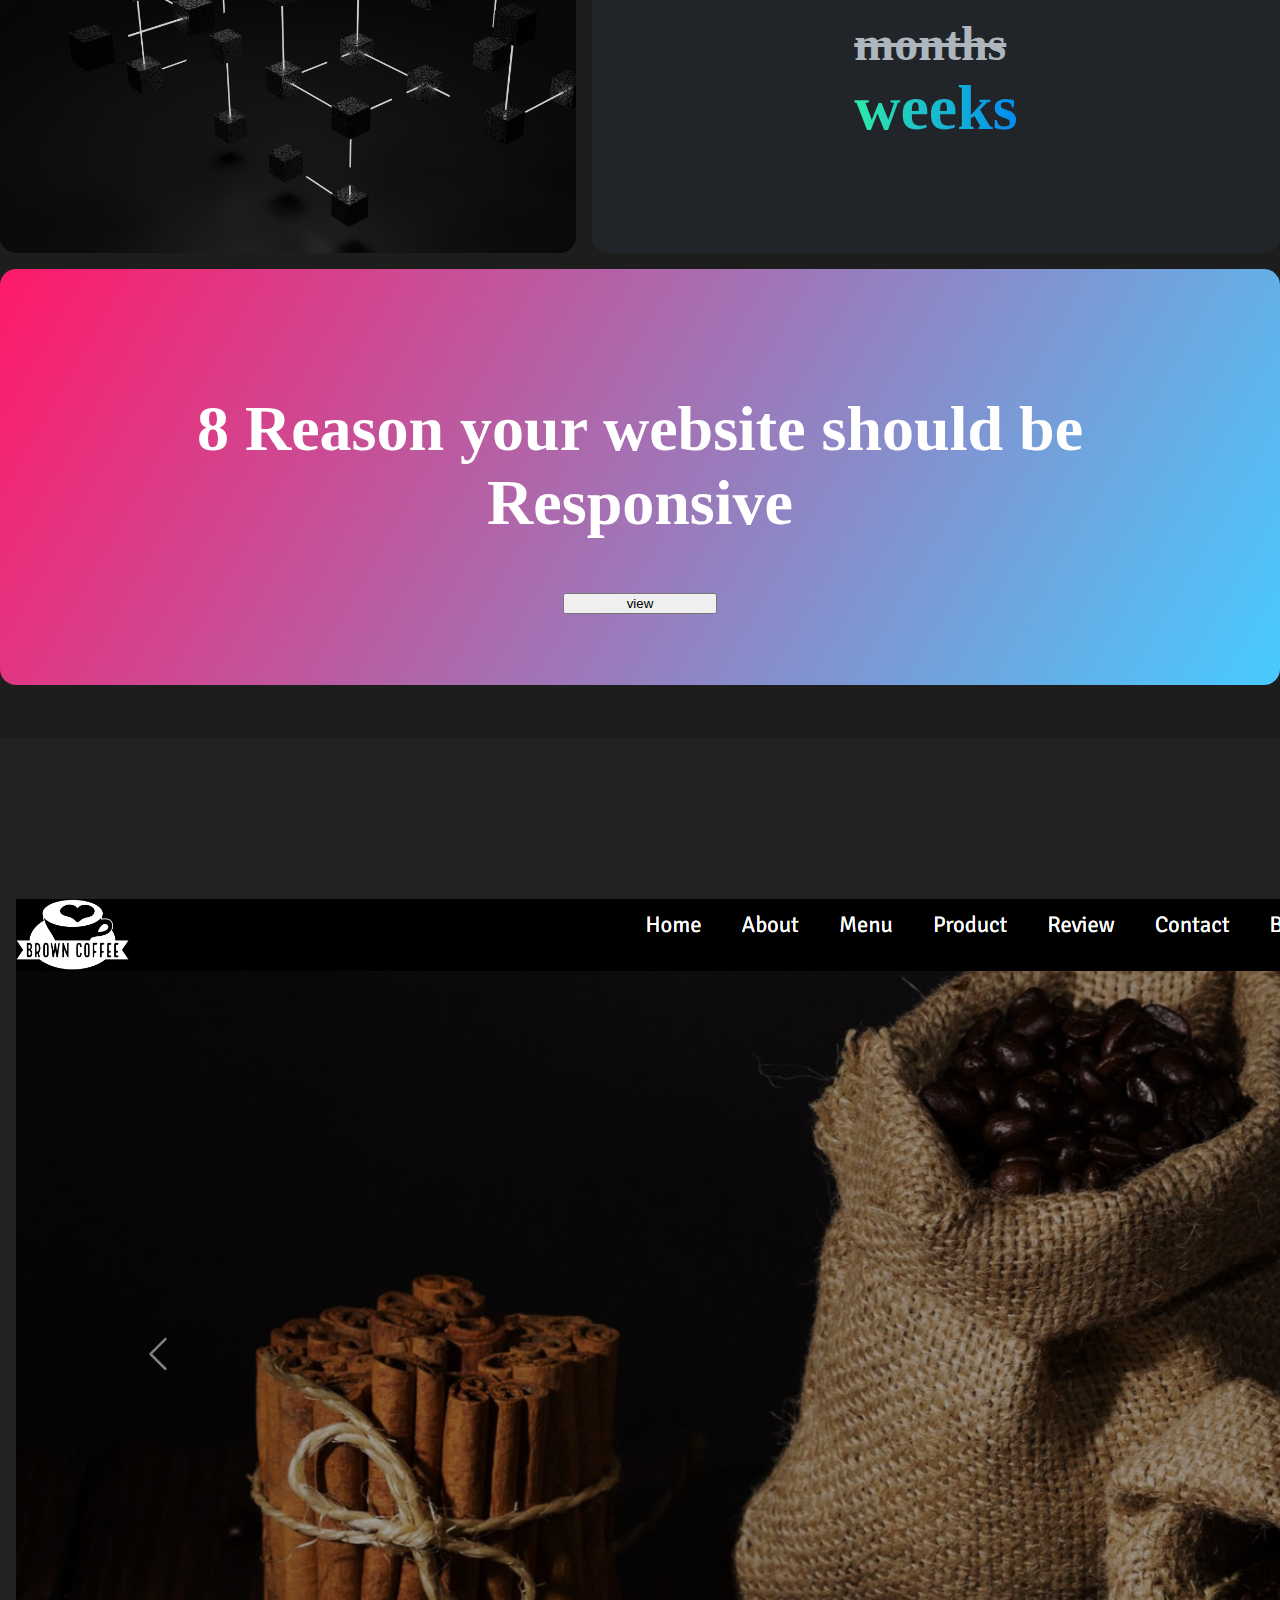
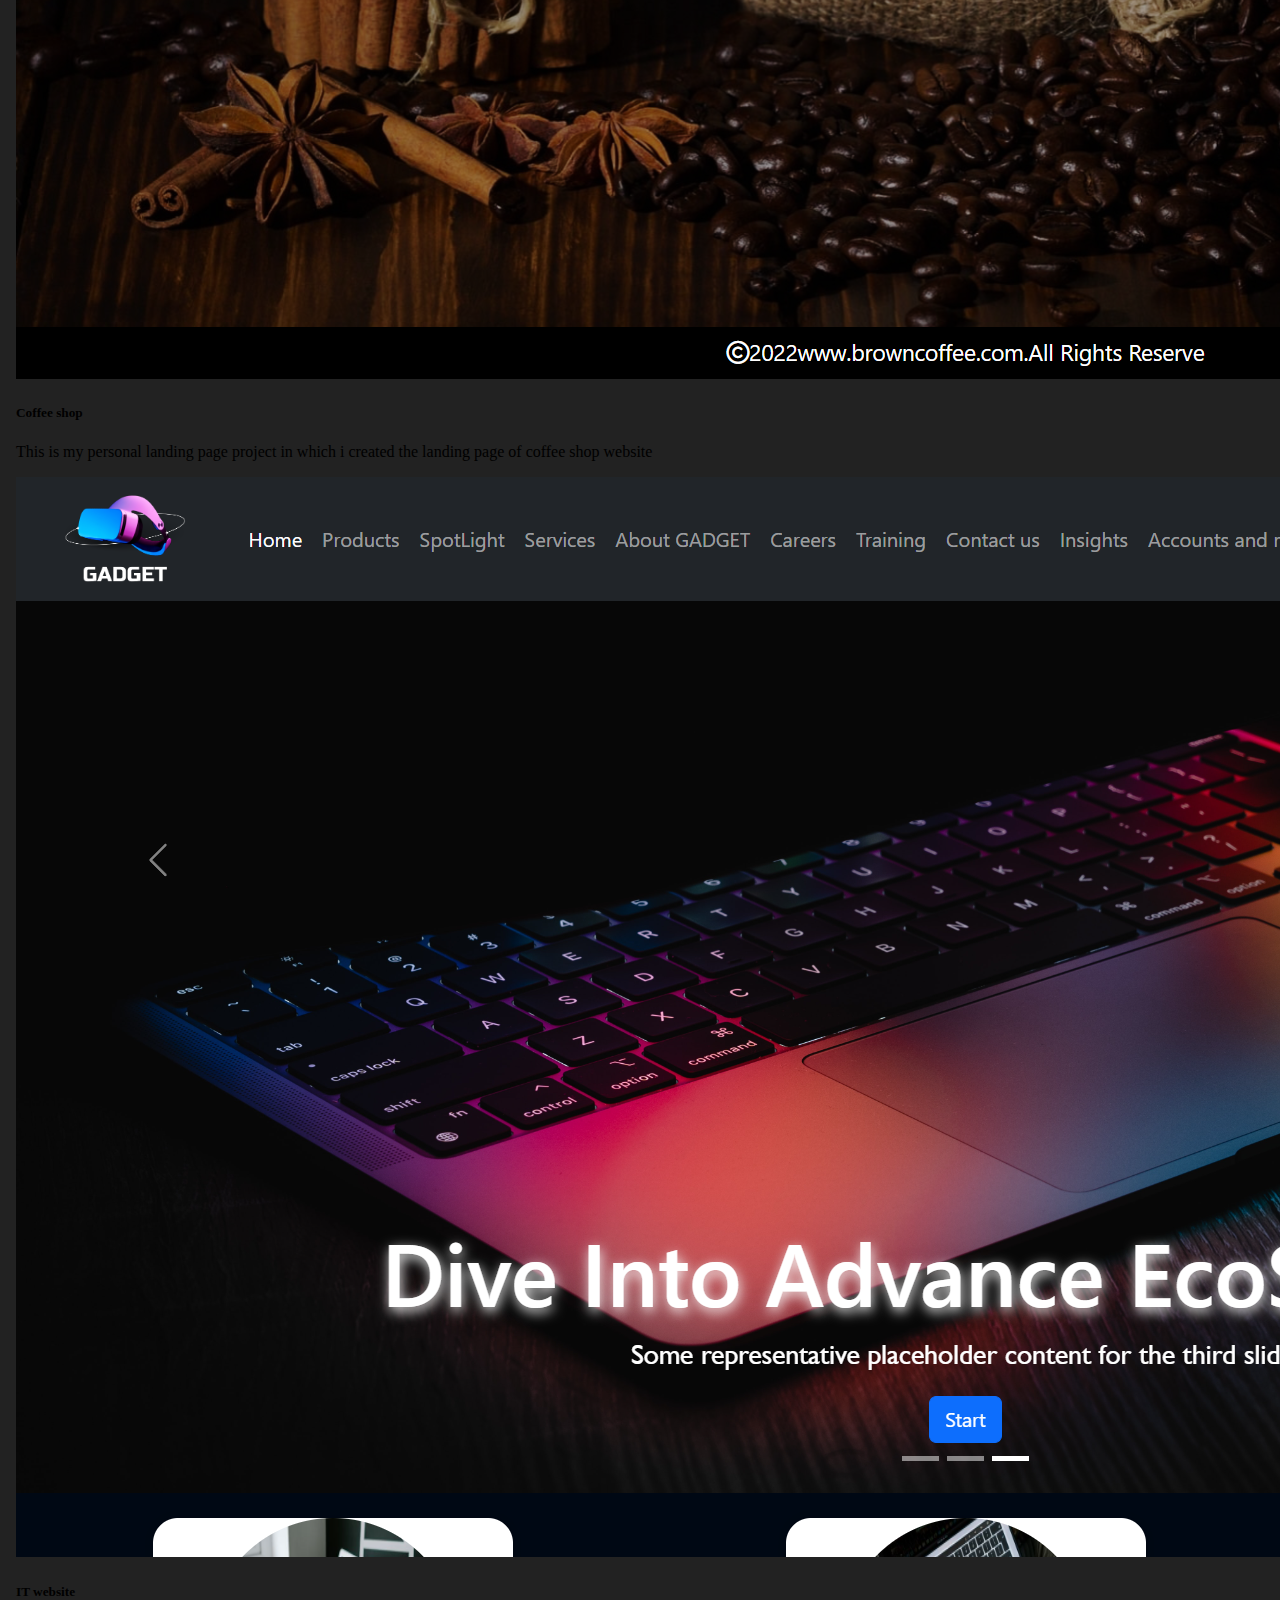
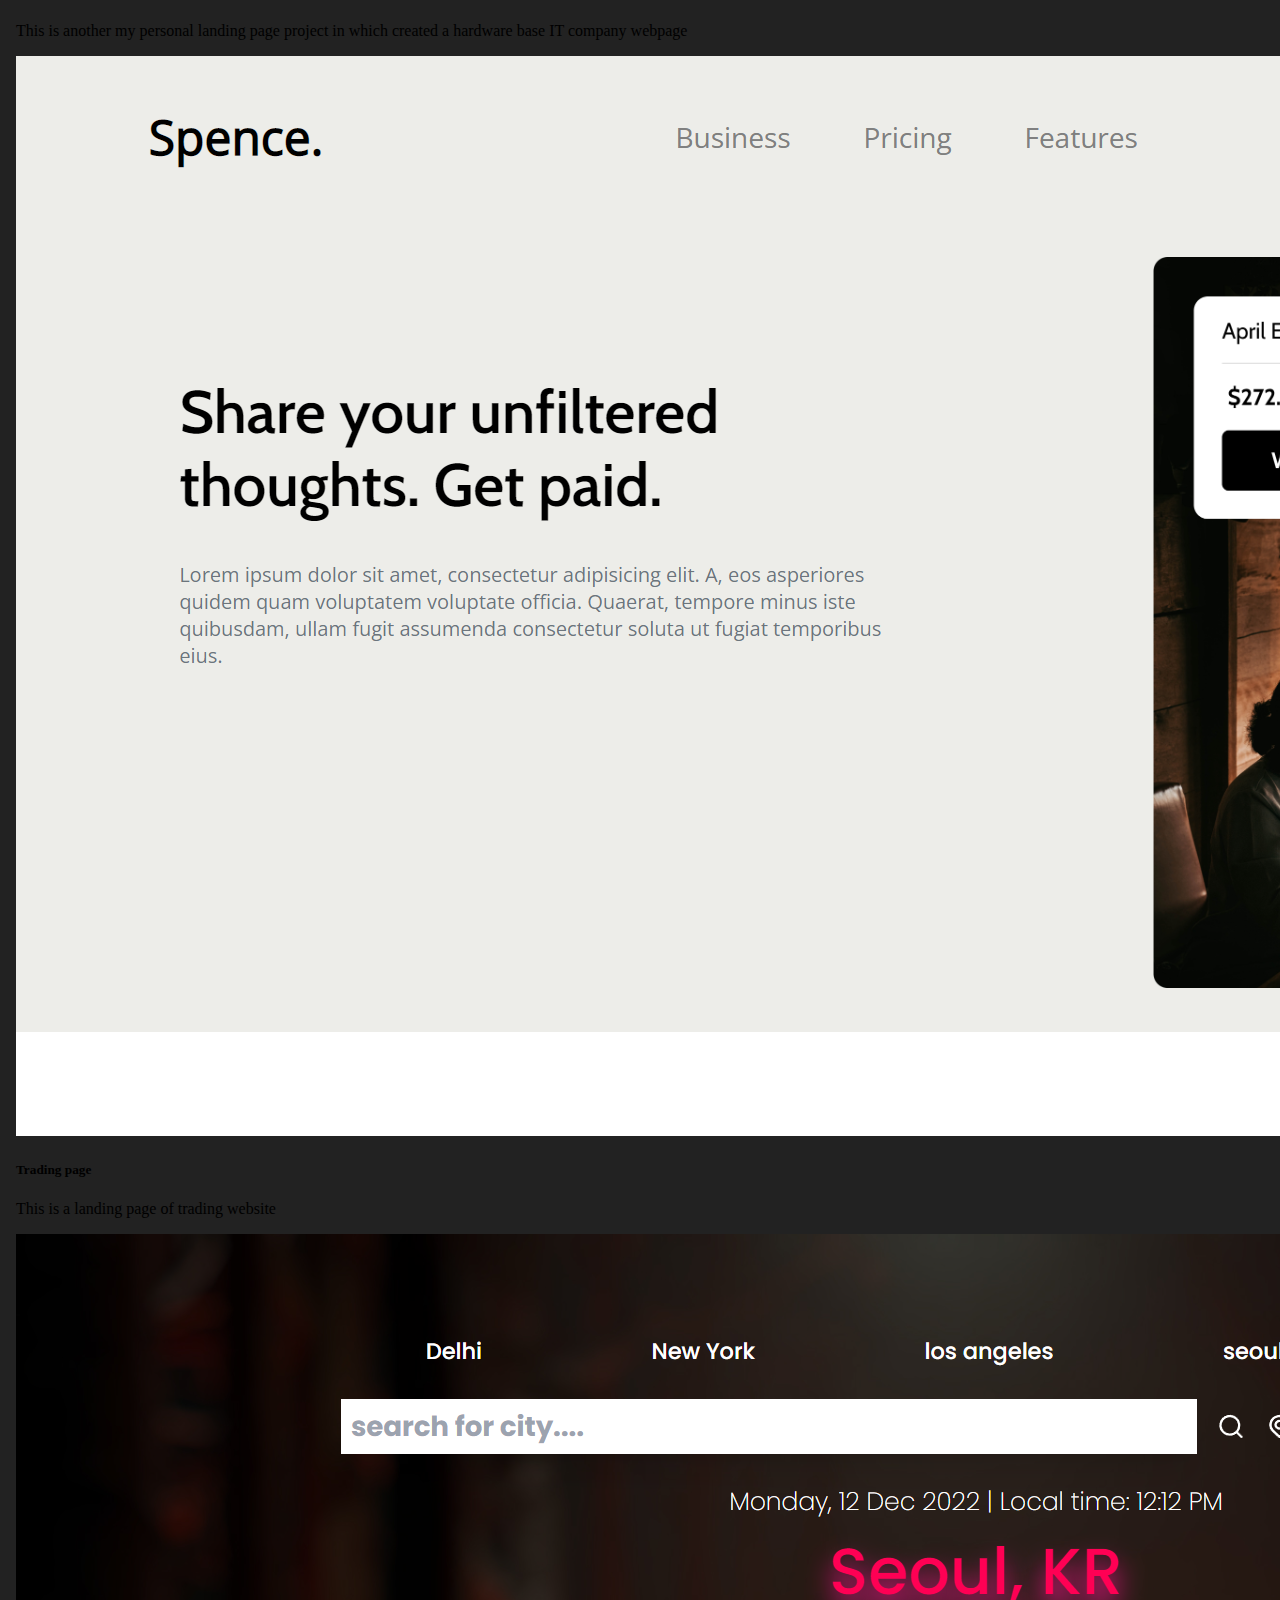
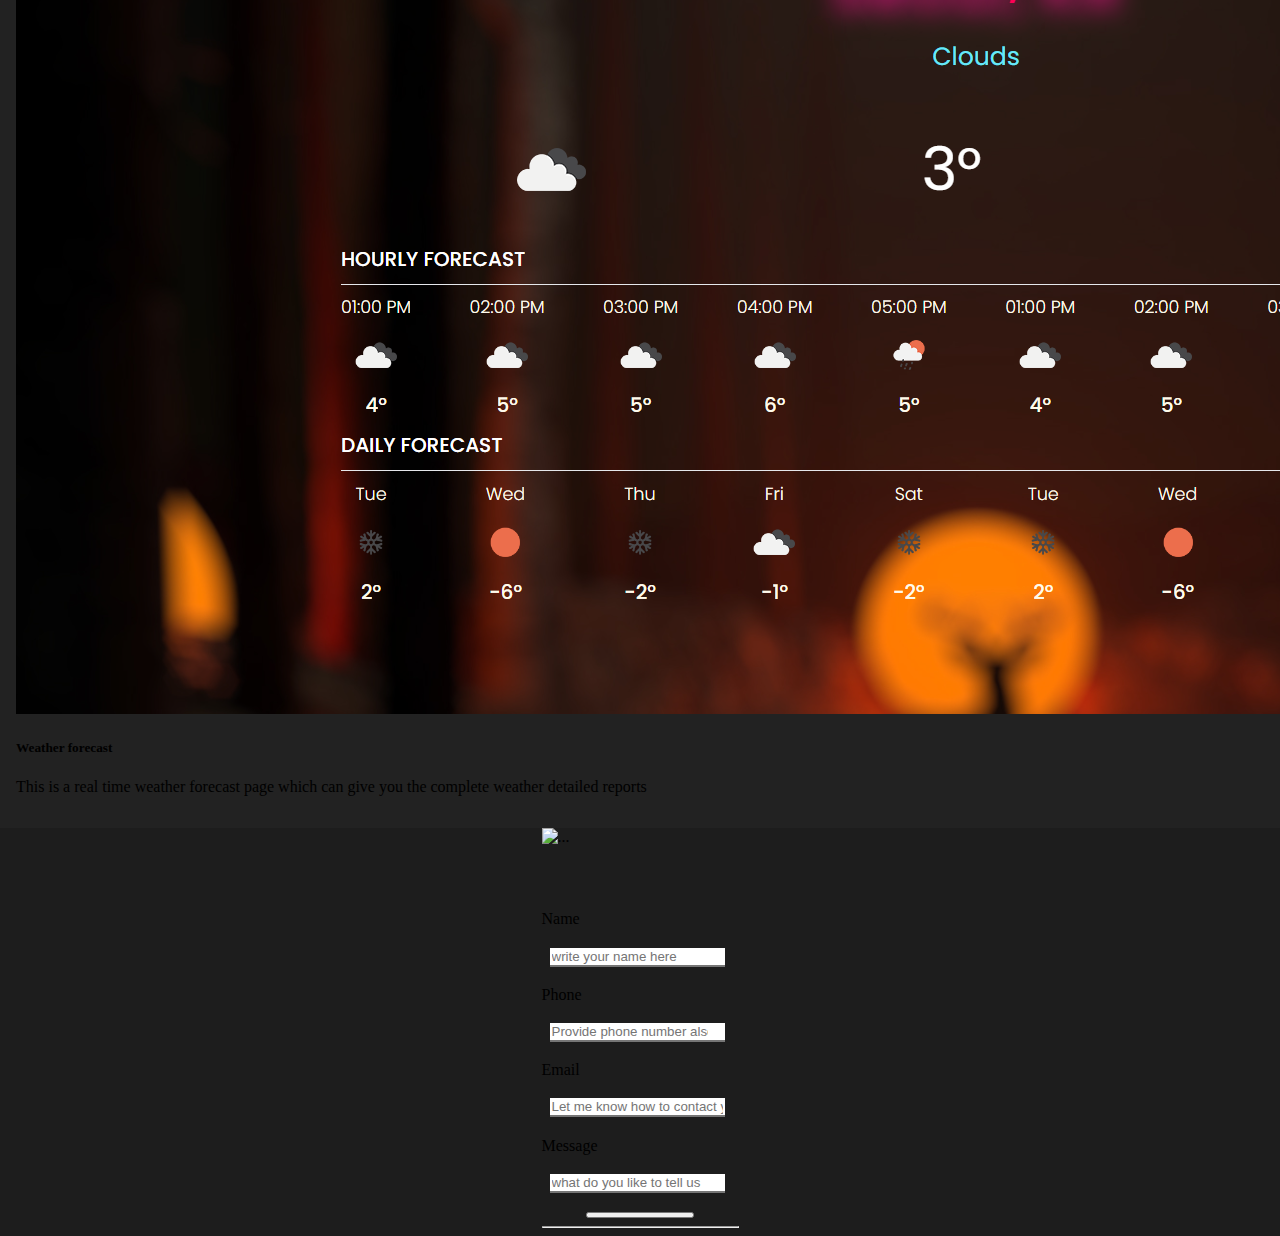
==== commit d6b8bdc2: "new changes" ====
--- a/index.html
+++ b/index.html
@@ -36,7 +36,7 @@
       <input type="checkbox" id="click" />
       <div class="mylogo">
         <label for="click">
-          <i class="fa-solid fa-bars-staggered"></i>
+          <i style="margin-right: 1rem;" class="fa-solid fa-bars-staggered"></i>
         </label>
         <a style="color: white; text-decoration: none;" href="#"><h2>Port<span id="surname">Polio</span></h2></a>
       </div>
@@ -52,8 +52,8 @@
     <div class="mycontainer2">
       <div class="mydata">
             <h1>I'M <span id="name">Pinaki Sankar Ray</span></h1>
-            <button id="btn2">Let's talk</button>
-            <button id="btn3">View Resume</button>
+            <a href="#contact"><button id="btn2">Let's talk</button></a>
+            <a href="https://drive.google.com/file/d/1rdgdCYBqg_tSuzFlgWFDPbpPxNsFujZZ/view?usp=share_link" target="_blank"><button id="btn3">View Resume</button></a>
         </div>
       <img id="img1" src="/images/pp1.png" class="img-fluid" alt="..." />
     </div>
--- a/styles.css
+++ b/styles.css
@@ -65,6 +65,7 @@
     padding: 0rem 1rem;
     font-size: 1.6rem;
     margin: .75rem 0rem;
+    border-radius: 1rem;
 }
 
 #img1
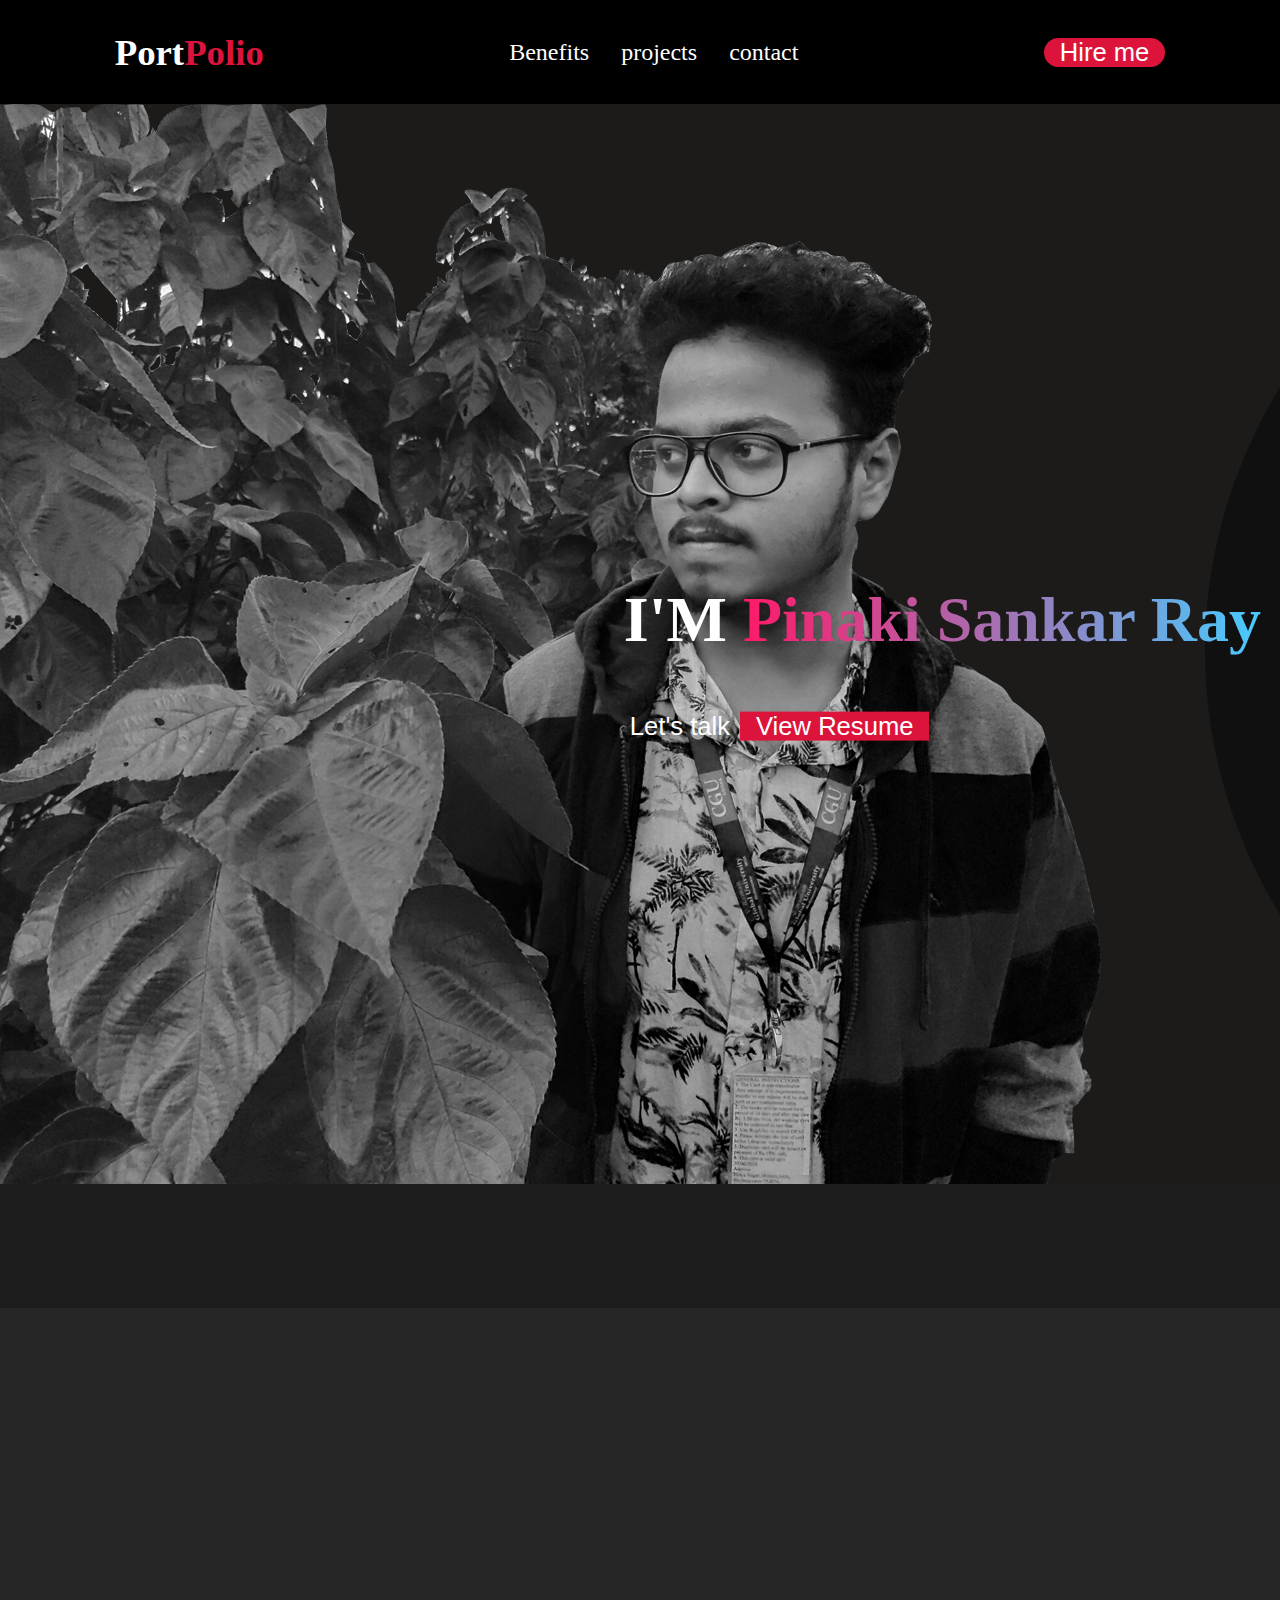
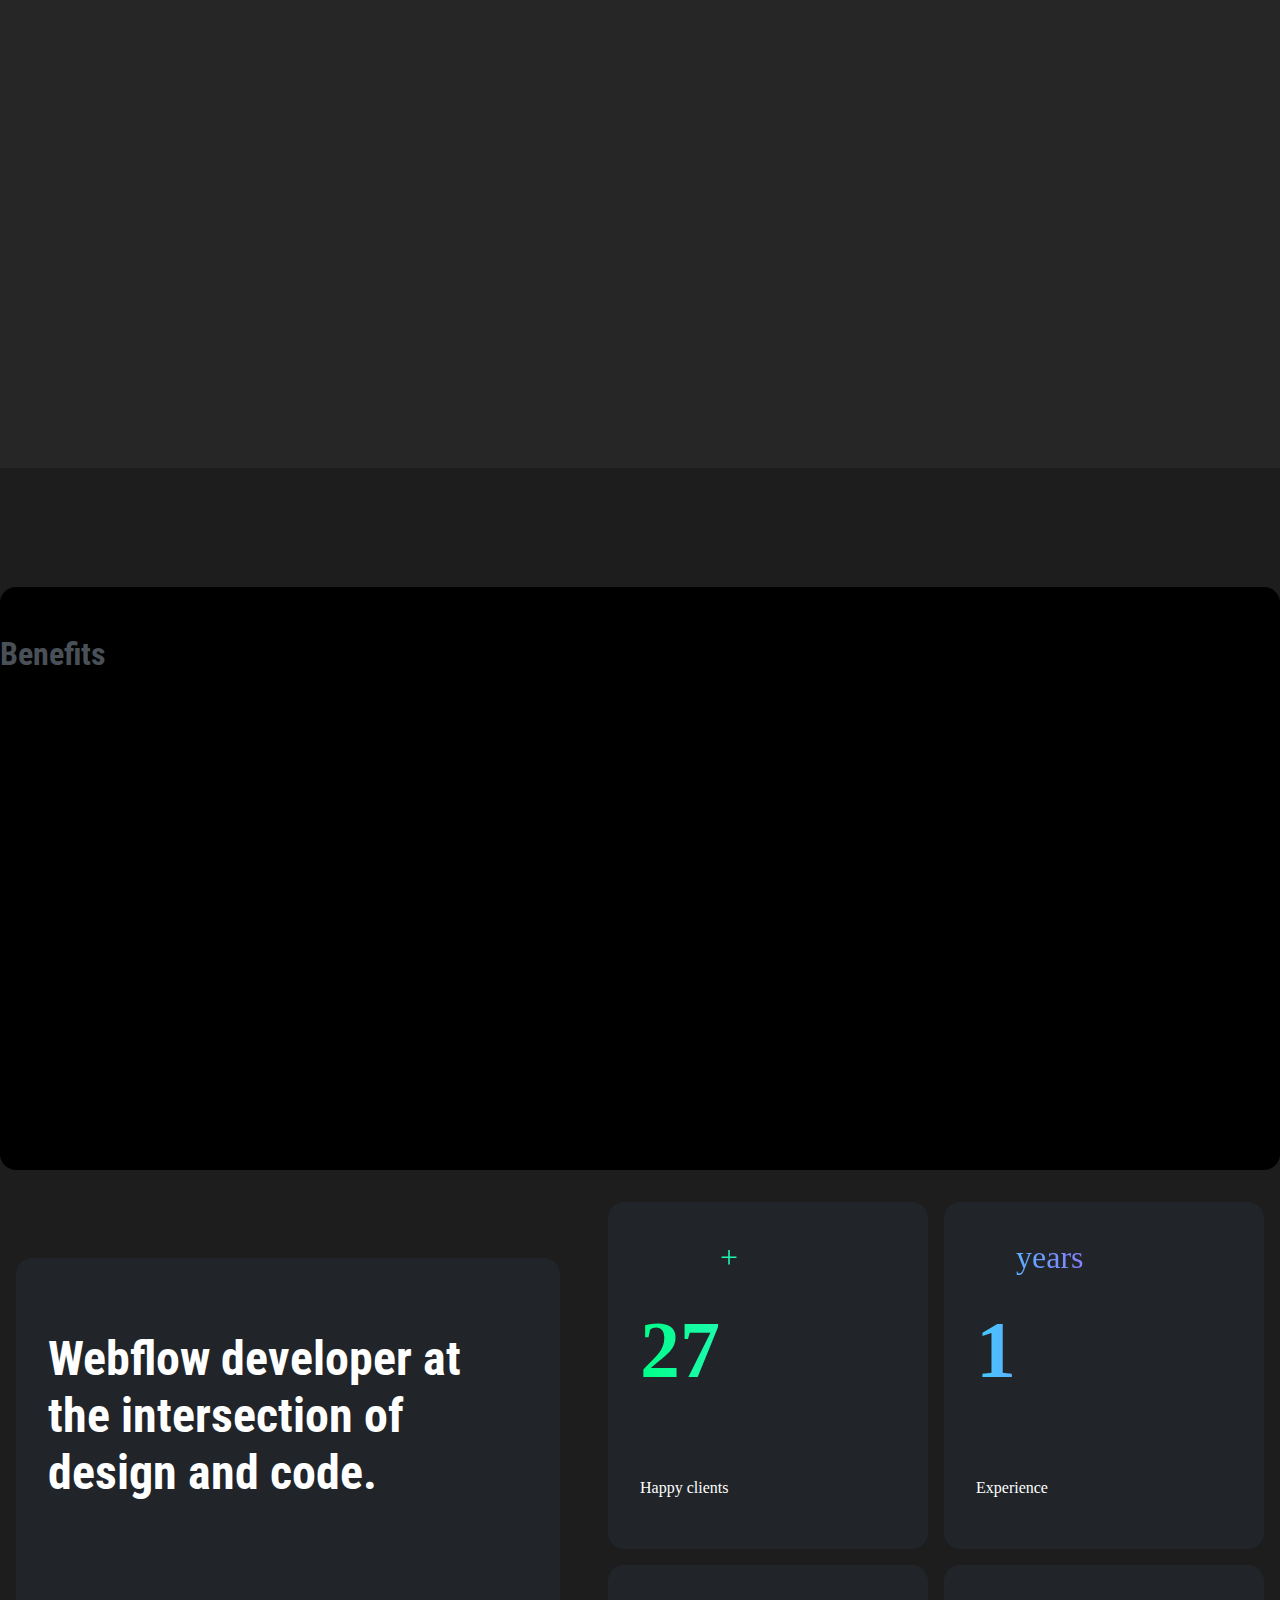
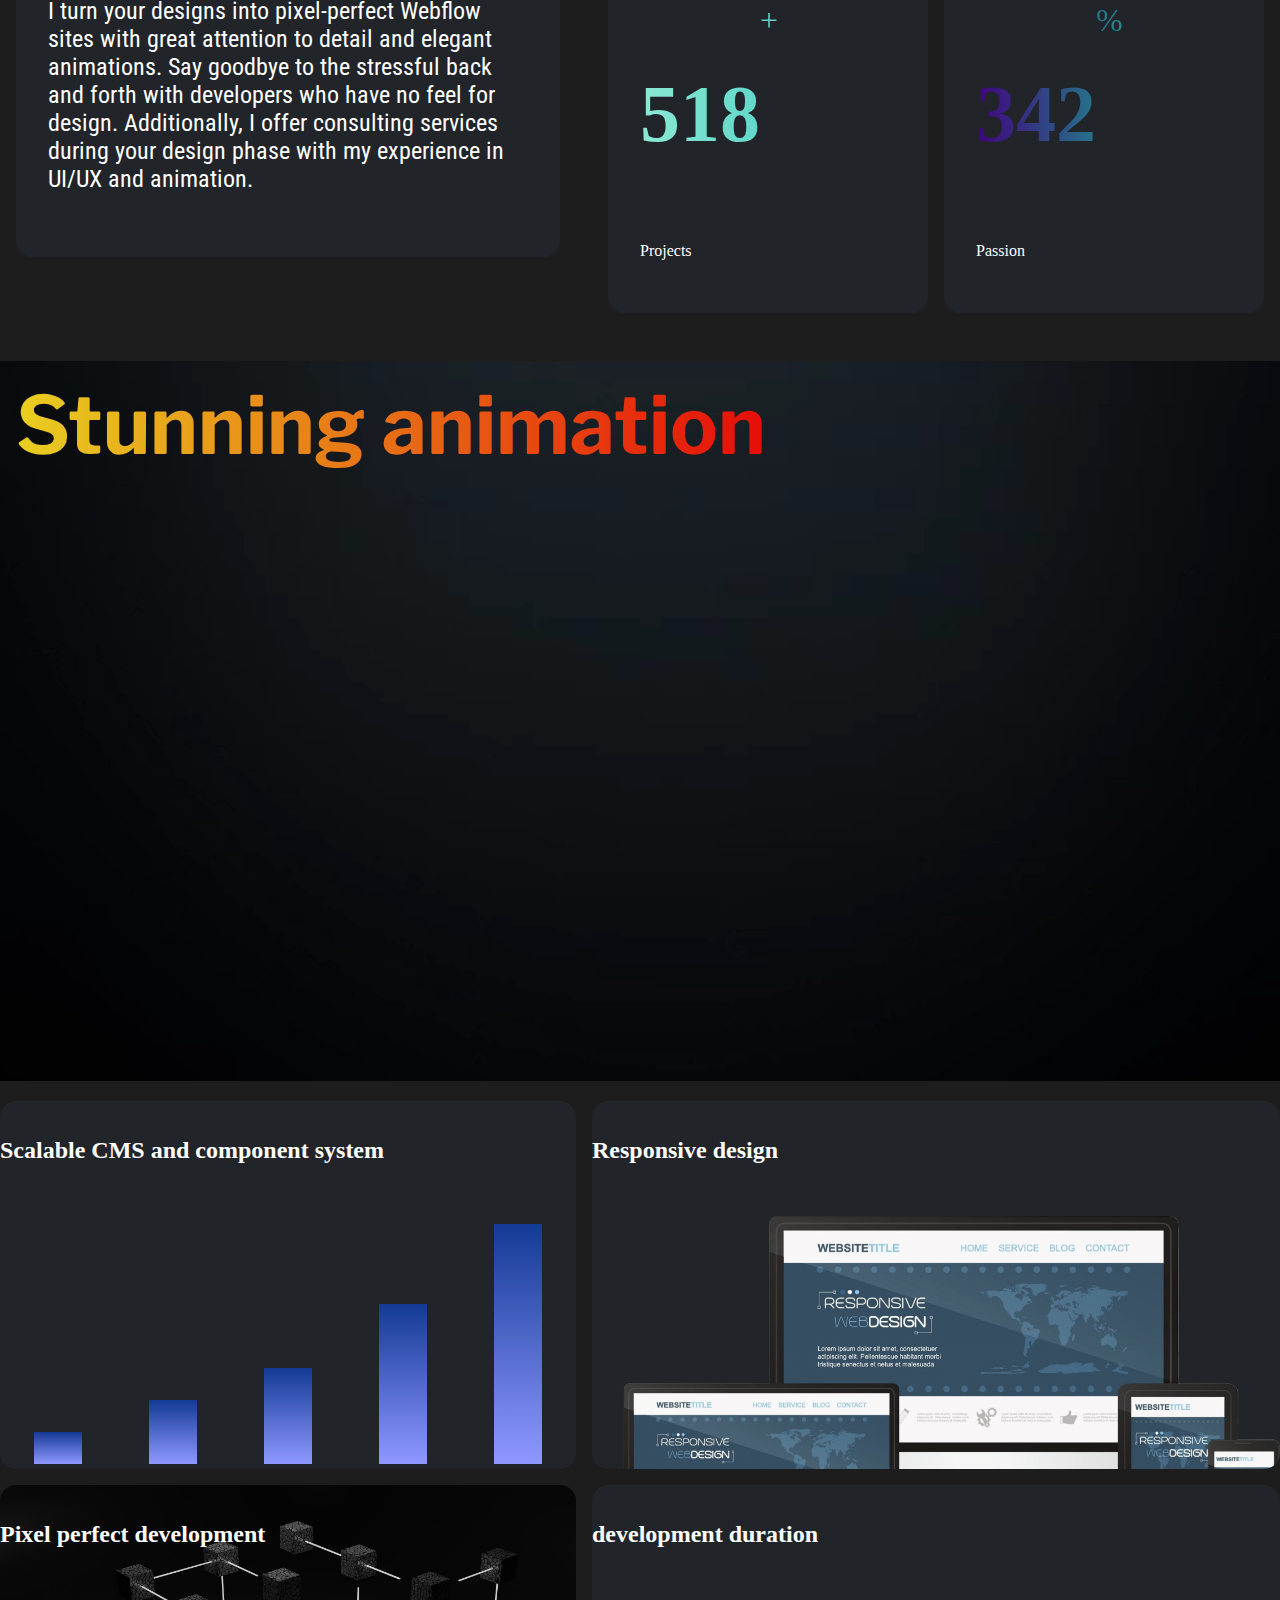
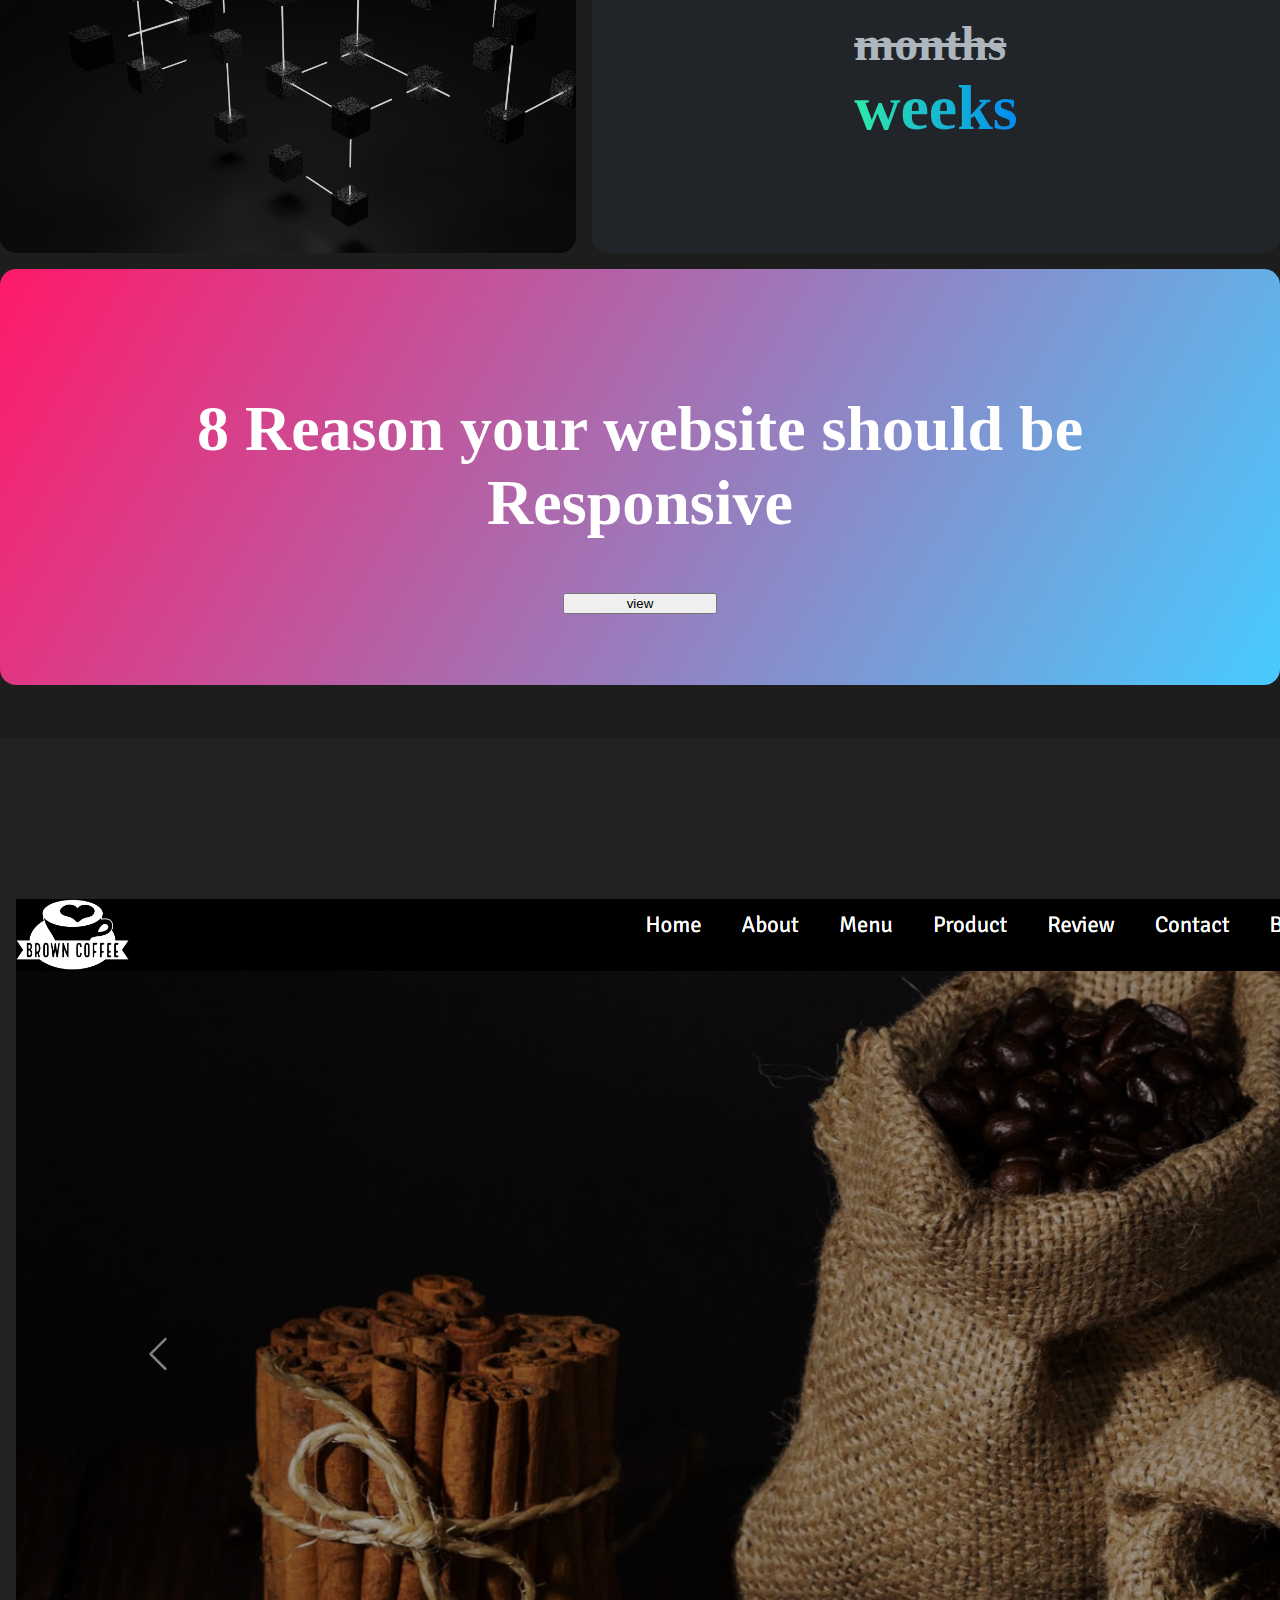
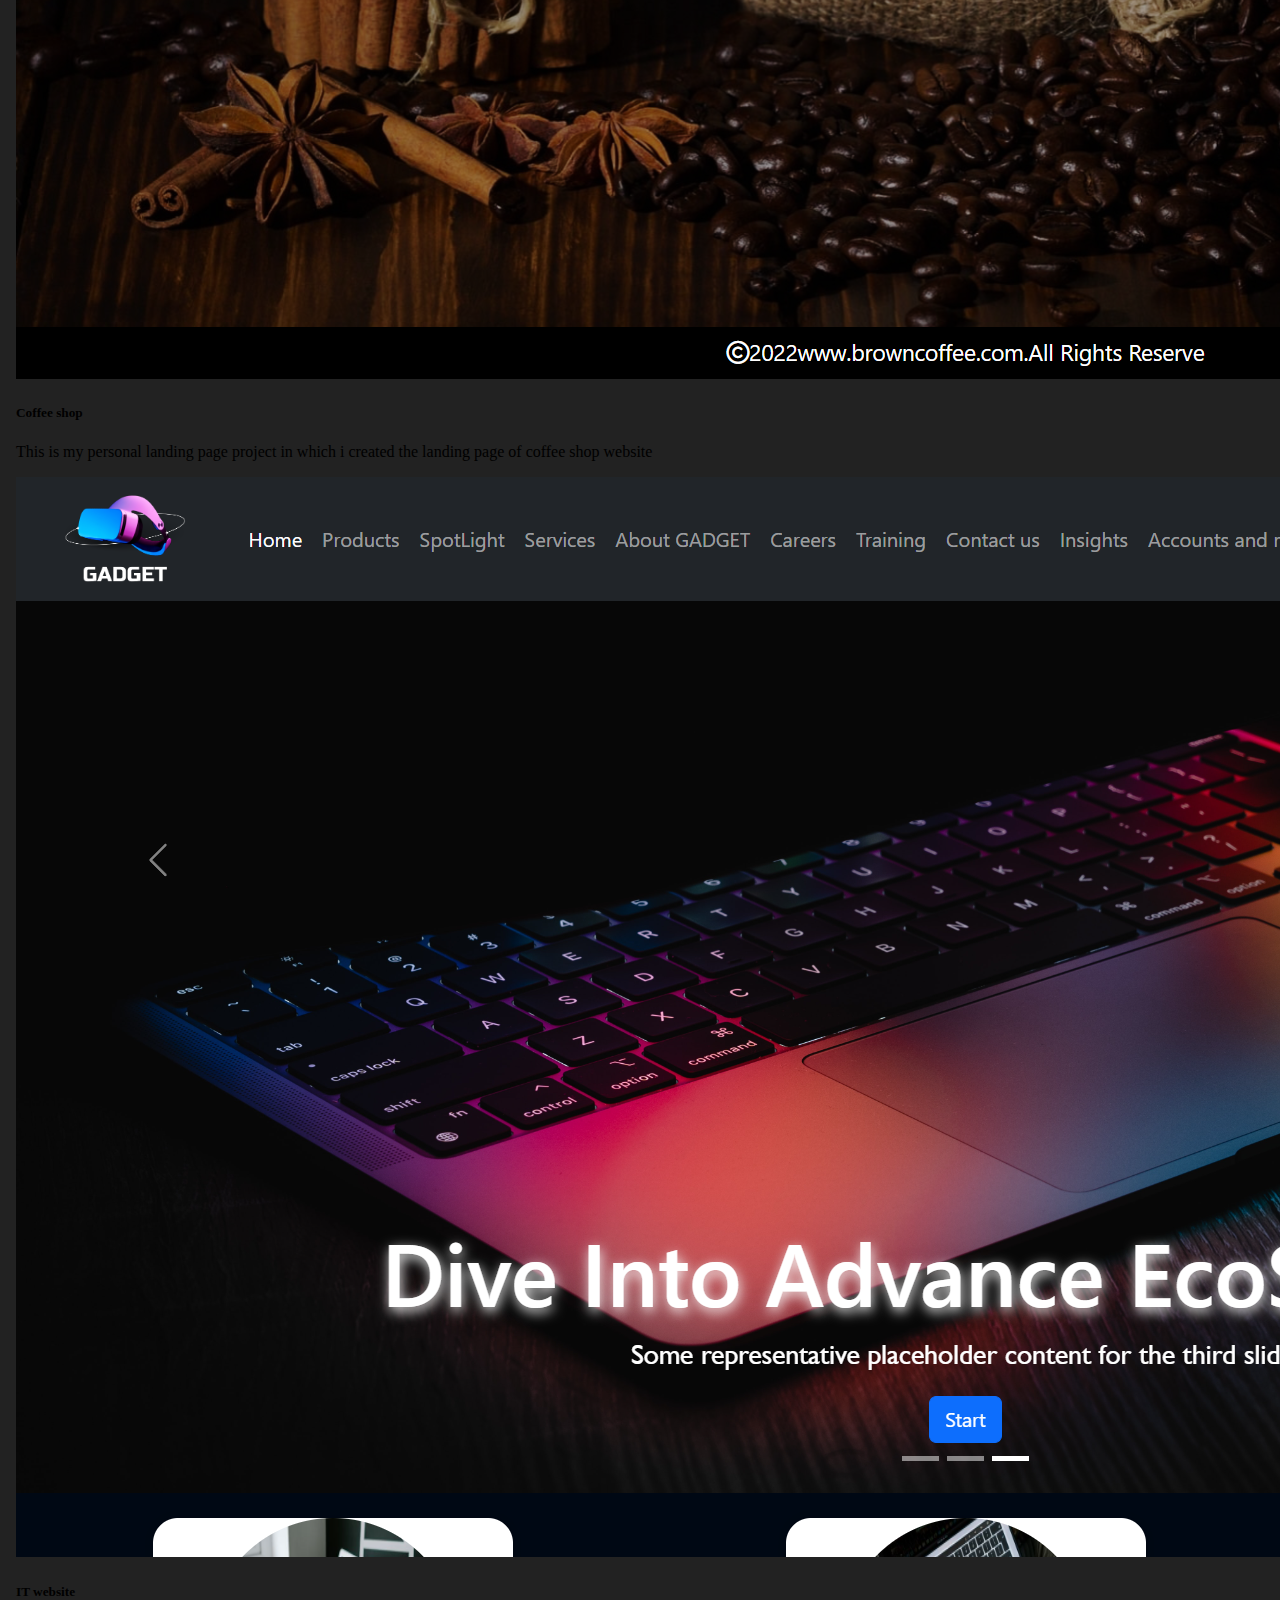
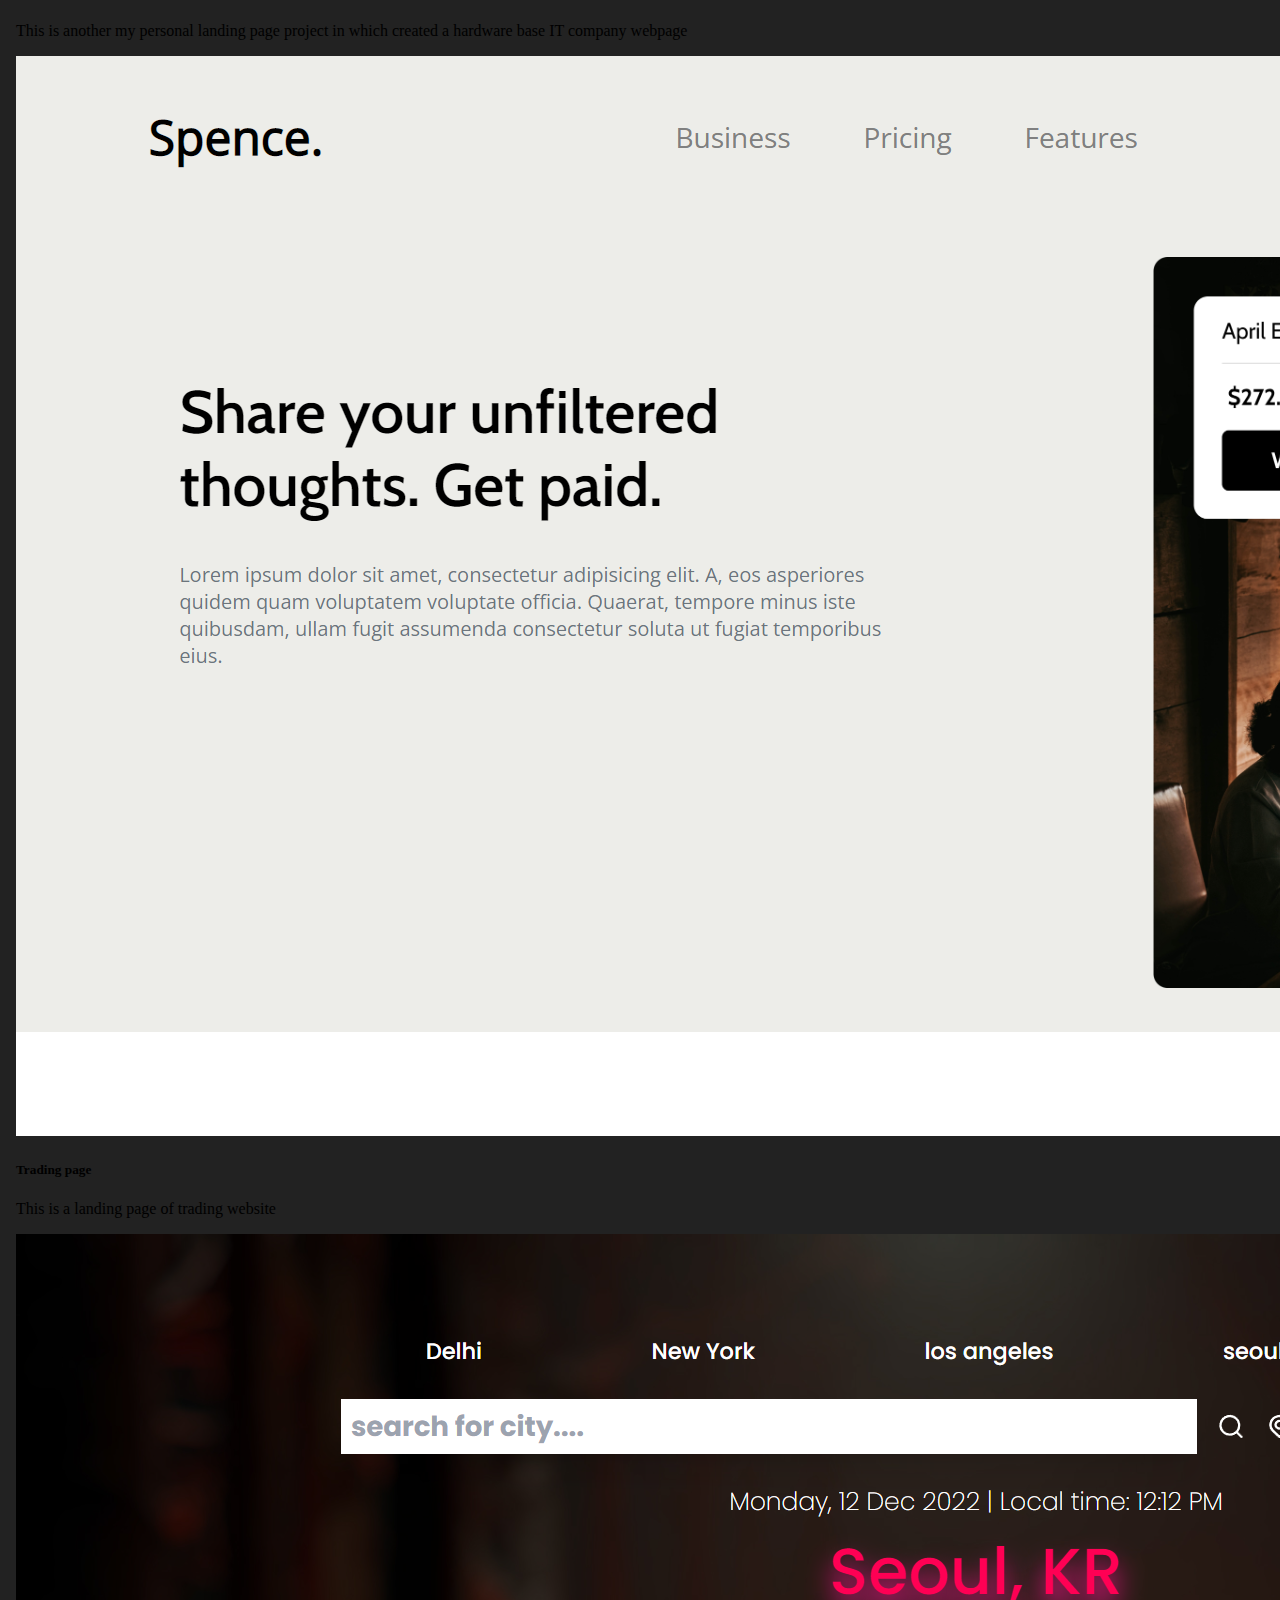
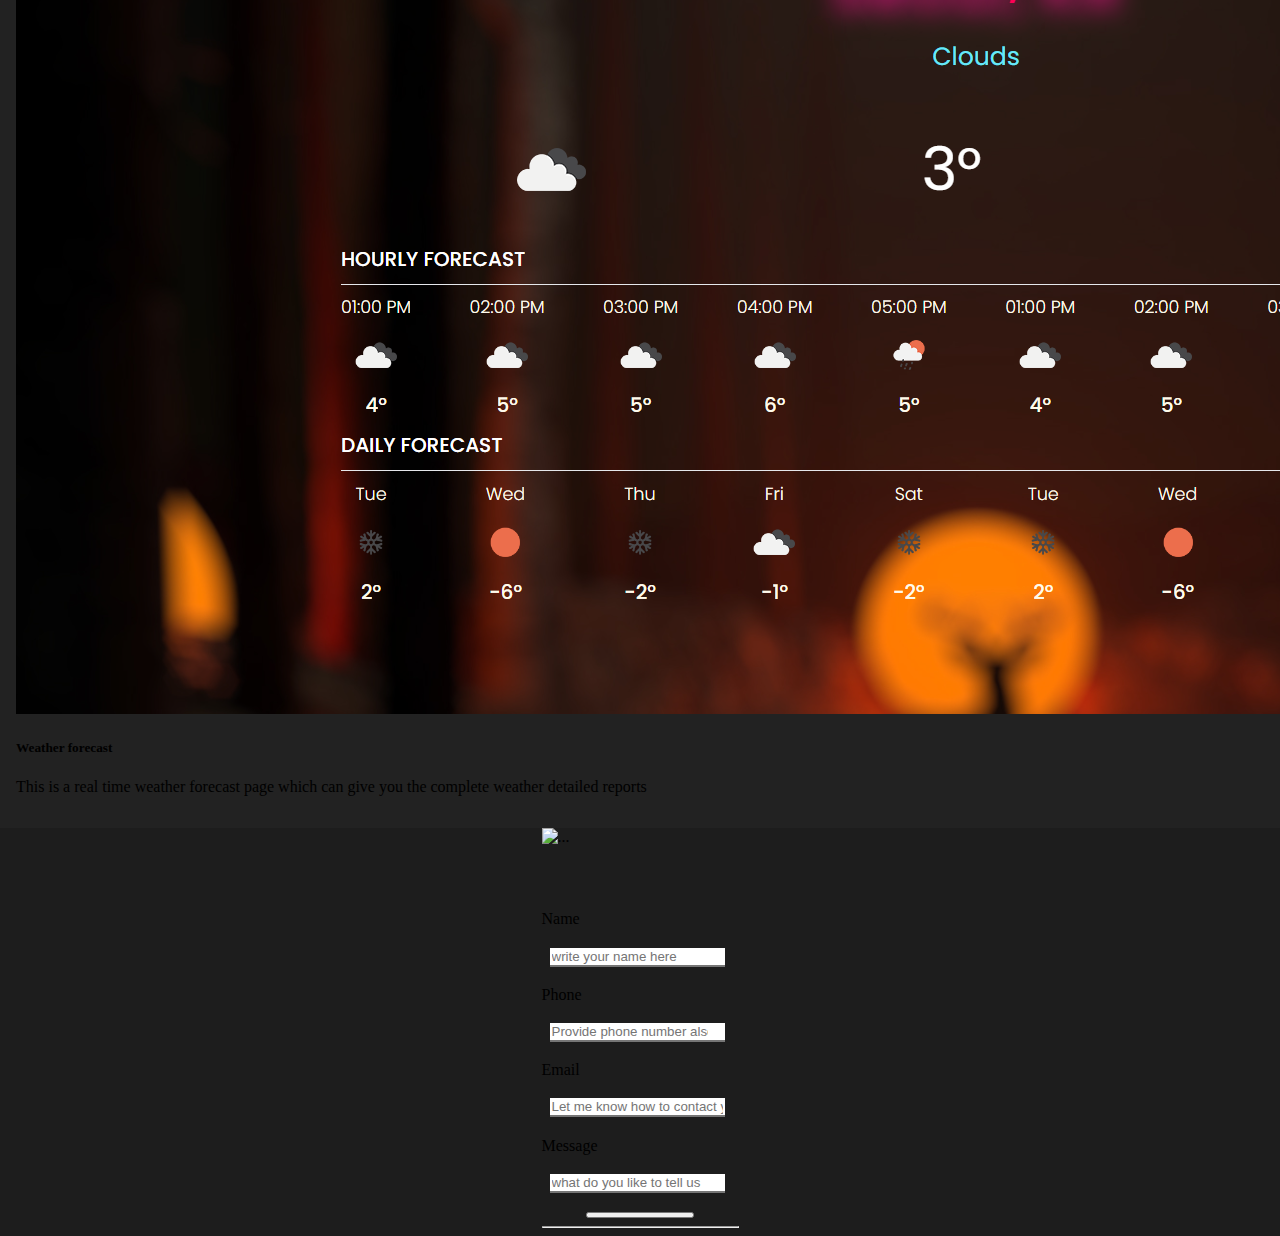
==== commit 0c0faeab: "new changes" ====
--- a/index.html
+++ b/index.html
@@ -83,28 +83,28 @@
             <div class="minibox">
                 <div class="mymb" id="mini1">
                     <div class="clients">
-                        <h2>20</h2>
+                        <h2 id="count1">256</h2>
                         <span>+</span>
                     </div>
                     <p>Happy clients</p>
                 </div>
                 <div class="mymb" id="mini2">
                     <div class="exp">
-                        <h2>2<span></h2>
+                        <h2 id="count2">2<span></h2>
                         <span>years</span>
                     </div>
                     <p>Experience</p>
                 </div>
                 <div class="mymb" id="mini3">
                     <div class="proj">
-                        <h2>10</h2>
+                        <h2 id="count3">10</h2>
                         <span>+</span>
                     </div>
                     <p>Projects</p>
                 </div>
                 <div class="mymb" id="mini4">
                     <div class="passion">
-                        <h2>100</h2>
+                        <h2 id="count4">100</h2>
                         <span>%</span>
                     </div>
                     <p>Passion</p>
@@ -157,7 +157,7 @@
         <div class="row row-cols-1 row-cols-md-2 g-5">
           <div class="col">
             <div class="card h-100">
-              <img src="/images/img6.png" class="card-img-top" alt="...">
+              <img src="/images/img6.png" class="card-img-top" id="myproj1" alt="...">
               <div class="card-body">
                 <h5 class="card-title">Coffee shop</h5>
                 <p class="card-text">This is my personal landing page project in which i created the landing page of coffee shop website</p>
@@ -166,7 +166,7 @@
           </div>
           <div class="col">
             <div class="card h-100">
-              <img src="/images/img7.png" class="card-img-top" alt="...">
+              <img src="/images/img7.png" class="card-img-top" id="myproj2" alt="...">
               <div class="card-body">
                 <h5 class="card-title">IT website</h5>
                 <p class="card-text">This is another my personal landing page project in which created a hardware base IT company webpage</p>
@@ -175,7 +175,7 @@
           </div>
           <div class="col">
             <div class="card h-100">
-              <img src="/images/img8.png" class="card-img-top" alt="...">
+              <img src="/images/img8.png" class="card-img-top" id="myproj3"  alt="...">
               <div class="card-body">
                 <h5 class="card-title">Trading page</h5>
                 <p class="card-text">This is a landing page of trading website</p>
@@ -184,7 +184,7 @@
           </div>
           <div class="col">
             <div class="card h-100">
-              <img src="/images/img9.png" class="card-img-top" alt="...">
+              <img src="/images/img9.png" class="card-img-top" id="myproj4" alt="...">
               <div class="card-body">
                 <h5 class="card-title">Weather forecast</h5>
                 <p class="card-text">This is a real time weather forecast page which can give you the complete weather detailed reports </p>
@@ -204,26 +204,31 @@
           </div>
           <div class="col-md-8">
             <div  id="formbody" class="card-body">
-              <form>
+              <form name="contact" data-netlify="true" method="post">
                 <label>Name</label><br>
-                <input type="text" required placeholder="write your name here"><br>
+                <input type="text" name="name" required placeholder="write your name here"><br>
                 <label for="">Phone</label><br>
-                <input type="number" required placeholder="Provide phone number also"><br>
+                <input type="number" name="phone" required placeholder="Provide phone number also"><br>
                 <label for="">Email</label><br>
-                <input type="email" required placeholder="Let me know how to contact you back"><br>
+                <input type="email" name="email" required placeholder="Let me know how to contact you back"><br>
                 <label for="">Message</label><br>
-                <input type="text" required placeholder="what do you like to tell us">
+                <input type="text" name="querry" required placeholder="what do you like to tell us">
                 <div class="send">
-                  <button id="sendbtn" class="btn btn-primary"><i class="fa-solid fa-paper-plane"></i></button>
+                  <button id="sendbtn" type="submit" class="btn btn-primary"><i class="fa-solid fa-paper-plane"></i></button>
                 </div>
               </form>
               <hr>
               <div class="socialmedia">
-                <i id="github" class="fa-brands fa-github"></i>
-                <i id="instagram" class="fa-brands fa-square-instagram"></i>
+                <a target="_blank" href="https://github.com/PinakiRay015"><i id="github" class="fa-brands fa-github"></i></a>
+                <a target="_blank" href="https://www.instagram.com/_rohan_ray_15/">
+                  <i id="instagram" class="fa-brands fa-square-instagram"></i>
+                </a>
+                <a target="_blank" href="https://www.hackerrank.com/pinaki_bpd2001">
                 <i id="hackerrank" class="fa-brands fa-hackerrank"></i>
-                <i id="linkedin" class="fa-brands fa-linkedin"></i>
-                <i id="twitter" class="fa-brands fa-twitter"></i>
+                </a>
+                <a target="_blank" href="https://www.linkedin.com/in/pinaki-sankar-ray-9b6530222/"><i id="linkedin" class="fa-brands fa-linkedin"></i>
+                </a>
+                <a target="_blank" href="https://twitter.com/Philosopher_ray"><i id="twitter" class="fa-brands fa-twitter"></i></a>
               </div>
             </div>
           </div>
@@ -237,6 +242,6 @@
       integrity="sha384-kenU1KFdBIe4zVF0s0G1M5b4hcpxyD9F7jL+jjXkk+Q2h455rYXK/7HAuoJl+0I4"
       crossorigin="anonymous"
     ></script>
-    <script src="/javascript/index.js"></script>
+    <script src="index.js"></script>
   </body>
 </html>
--- a/styles.css
+++ b/styles.css
@@ -154,13 +154,6 @@
     background-color: black;
 }
 
-/* #box1 h2
-{
-    font-size: 5rem;
-    color: whitesmoke;
-    font-size: 8rem;
-    font-family: 'Libre Franklin', sans-serif;
-} */
 
 #box1 p
 {
@@ -231,7 +224,6 @@
 {
     grid-area: b3;
     padding: 1rem;
-    background-color: black;
     display: flex;
     align-items: center;
     justify-content: space-around;
@@ -517,6 +509,11 @@
 {
     border: none;
 }
+
+img.card-img-top {
+    cursor: pointer;
+}
+
 
 .mycontainer6
 {
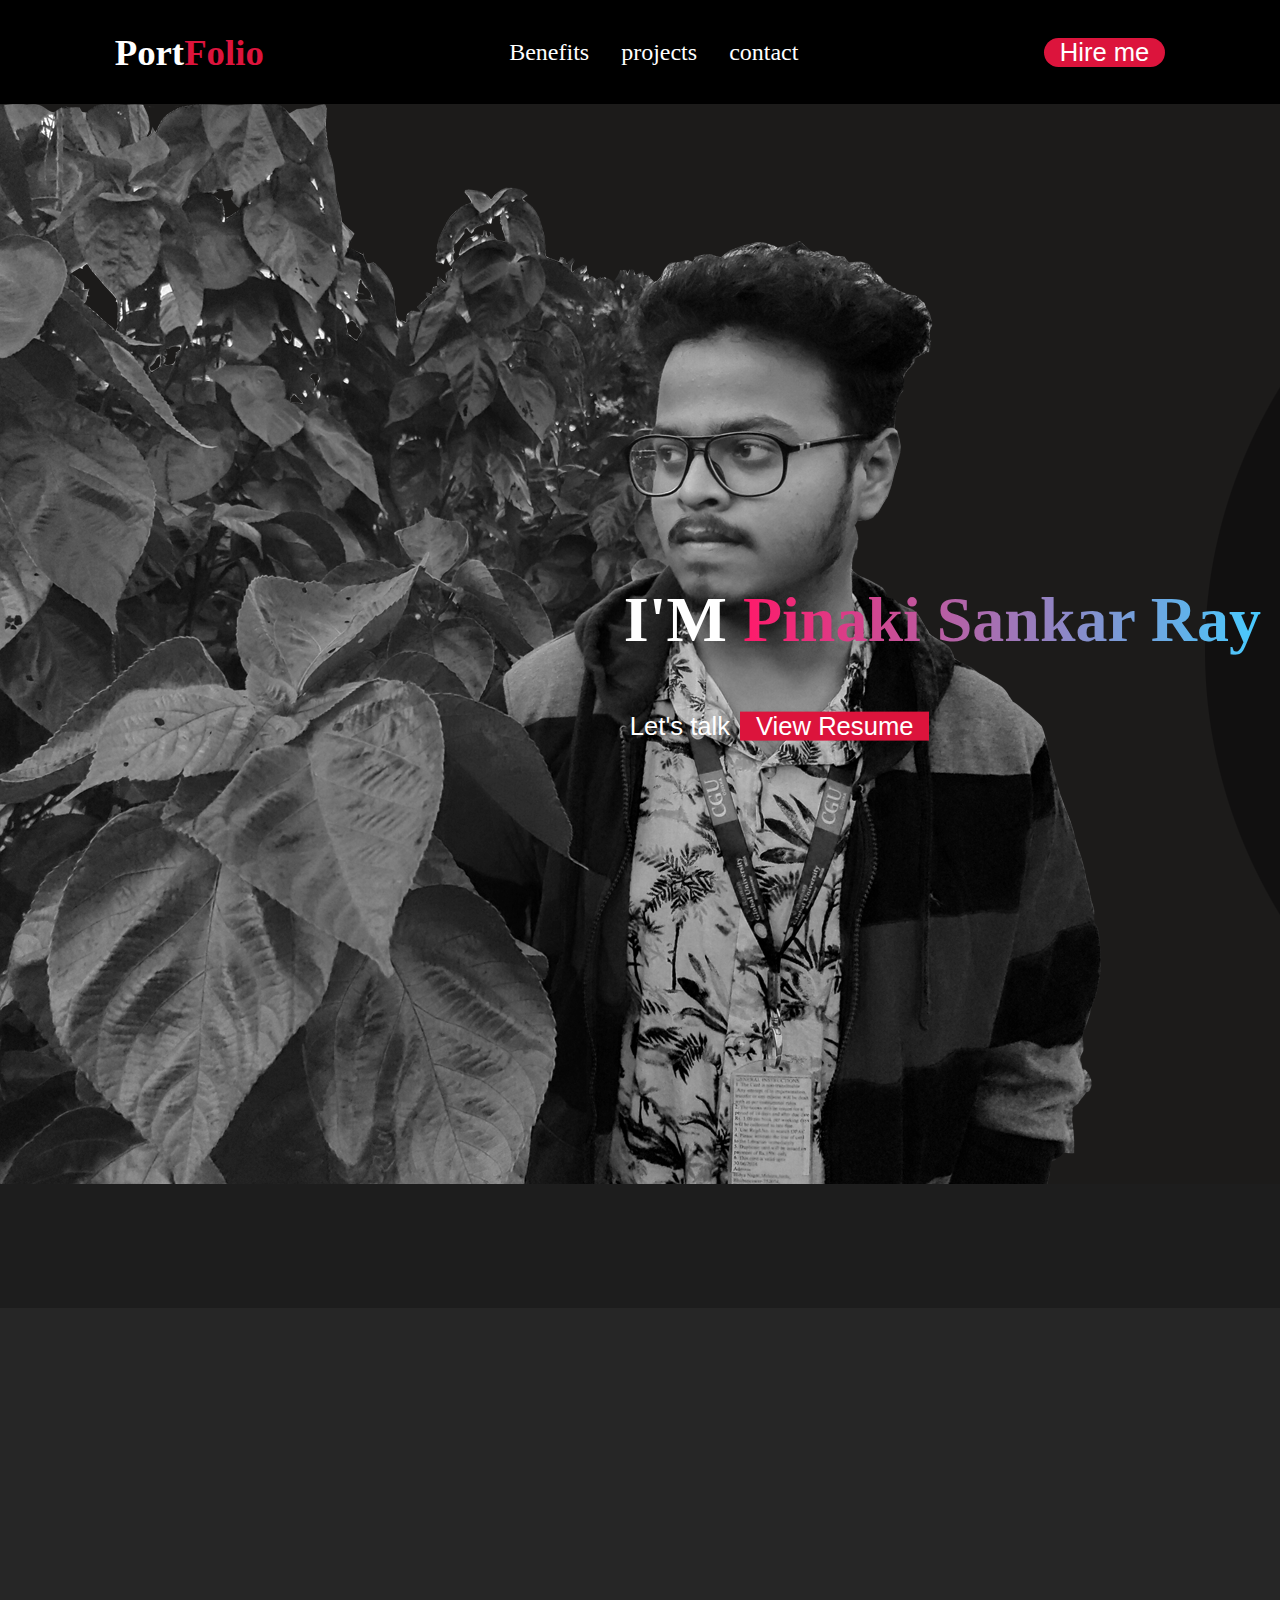
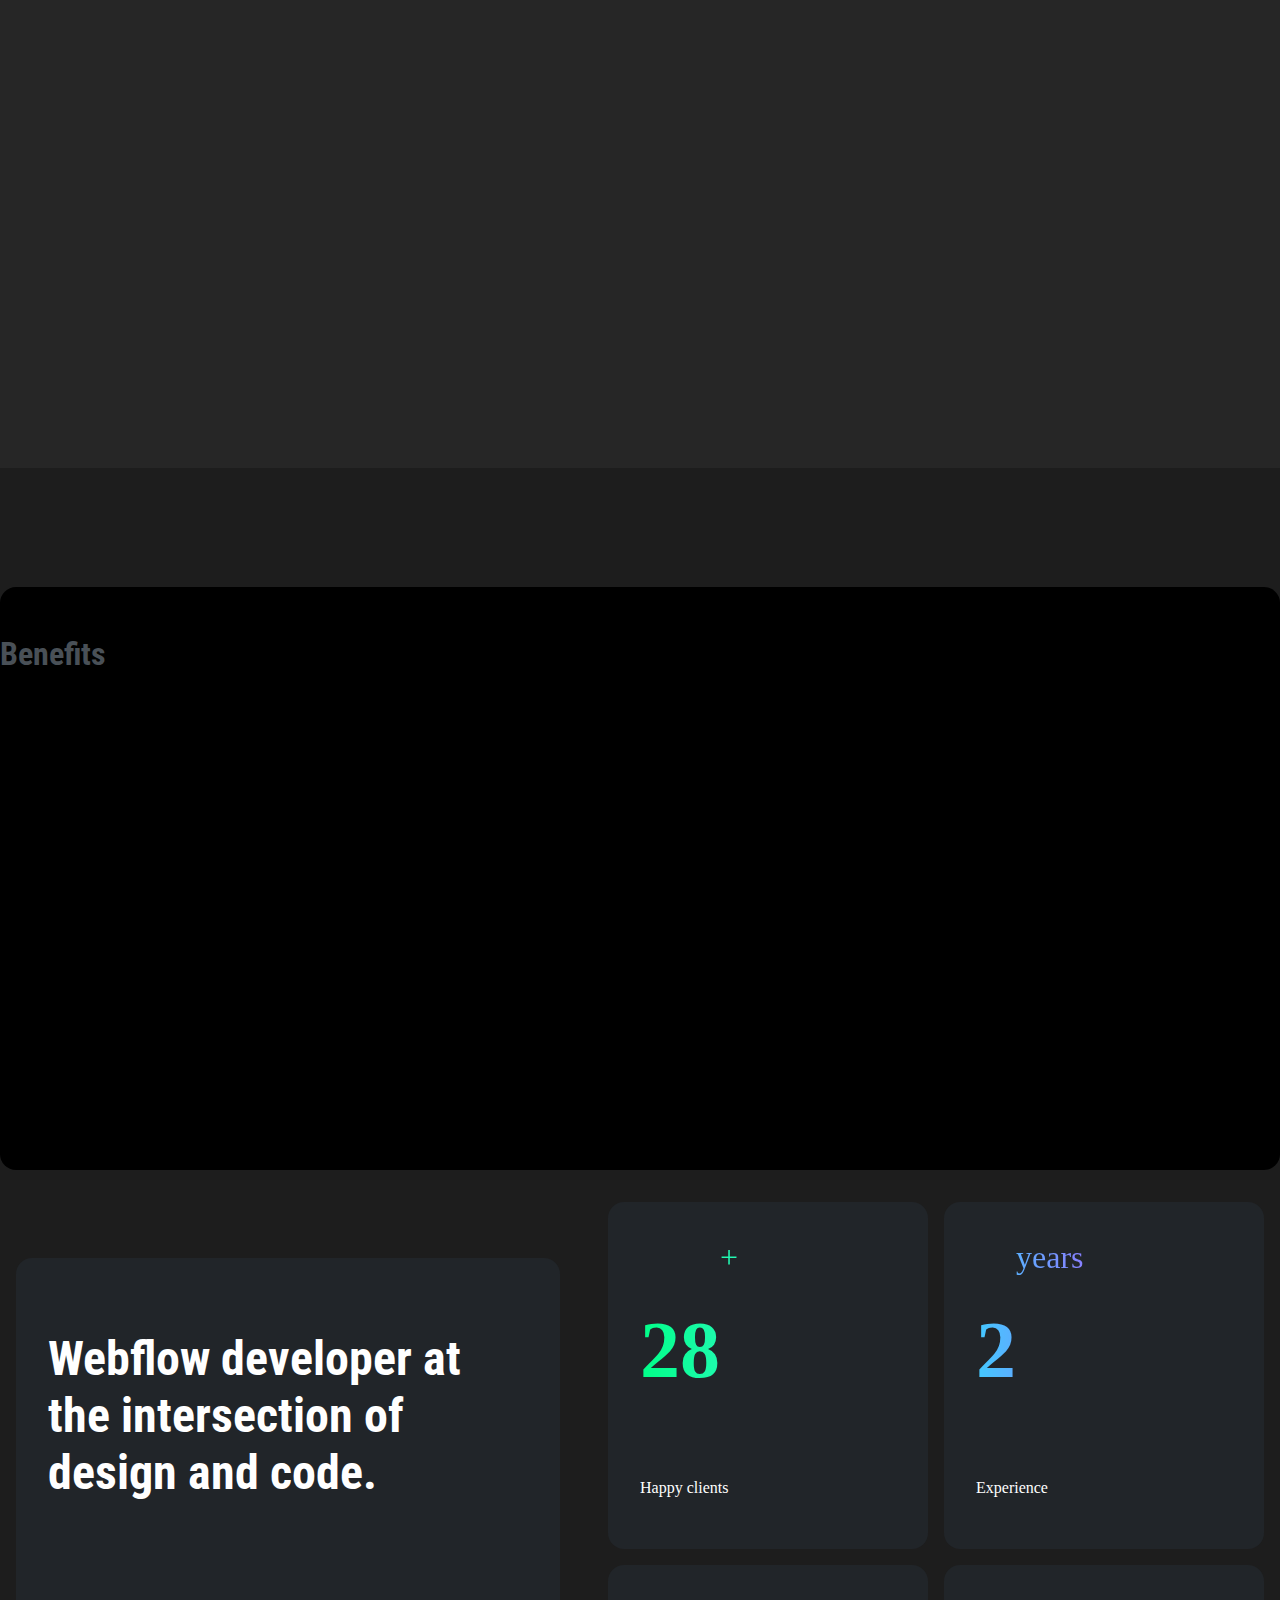
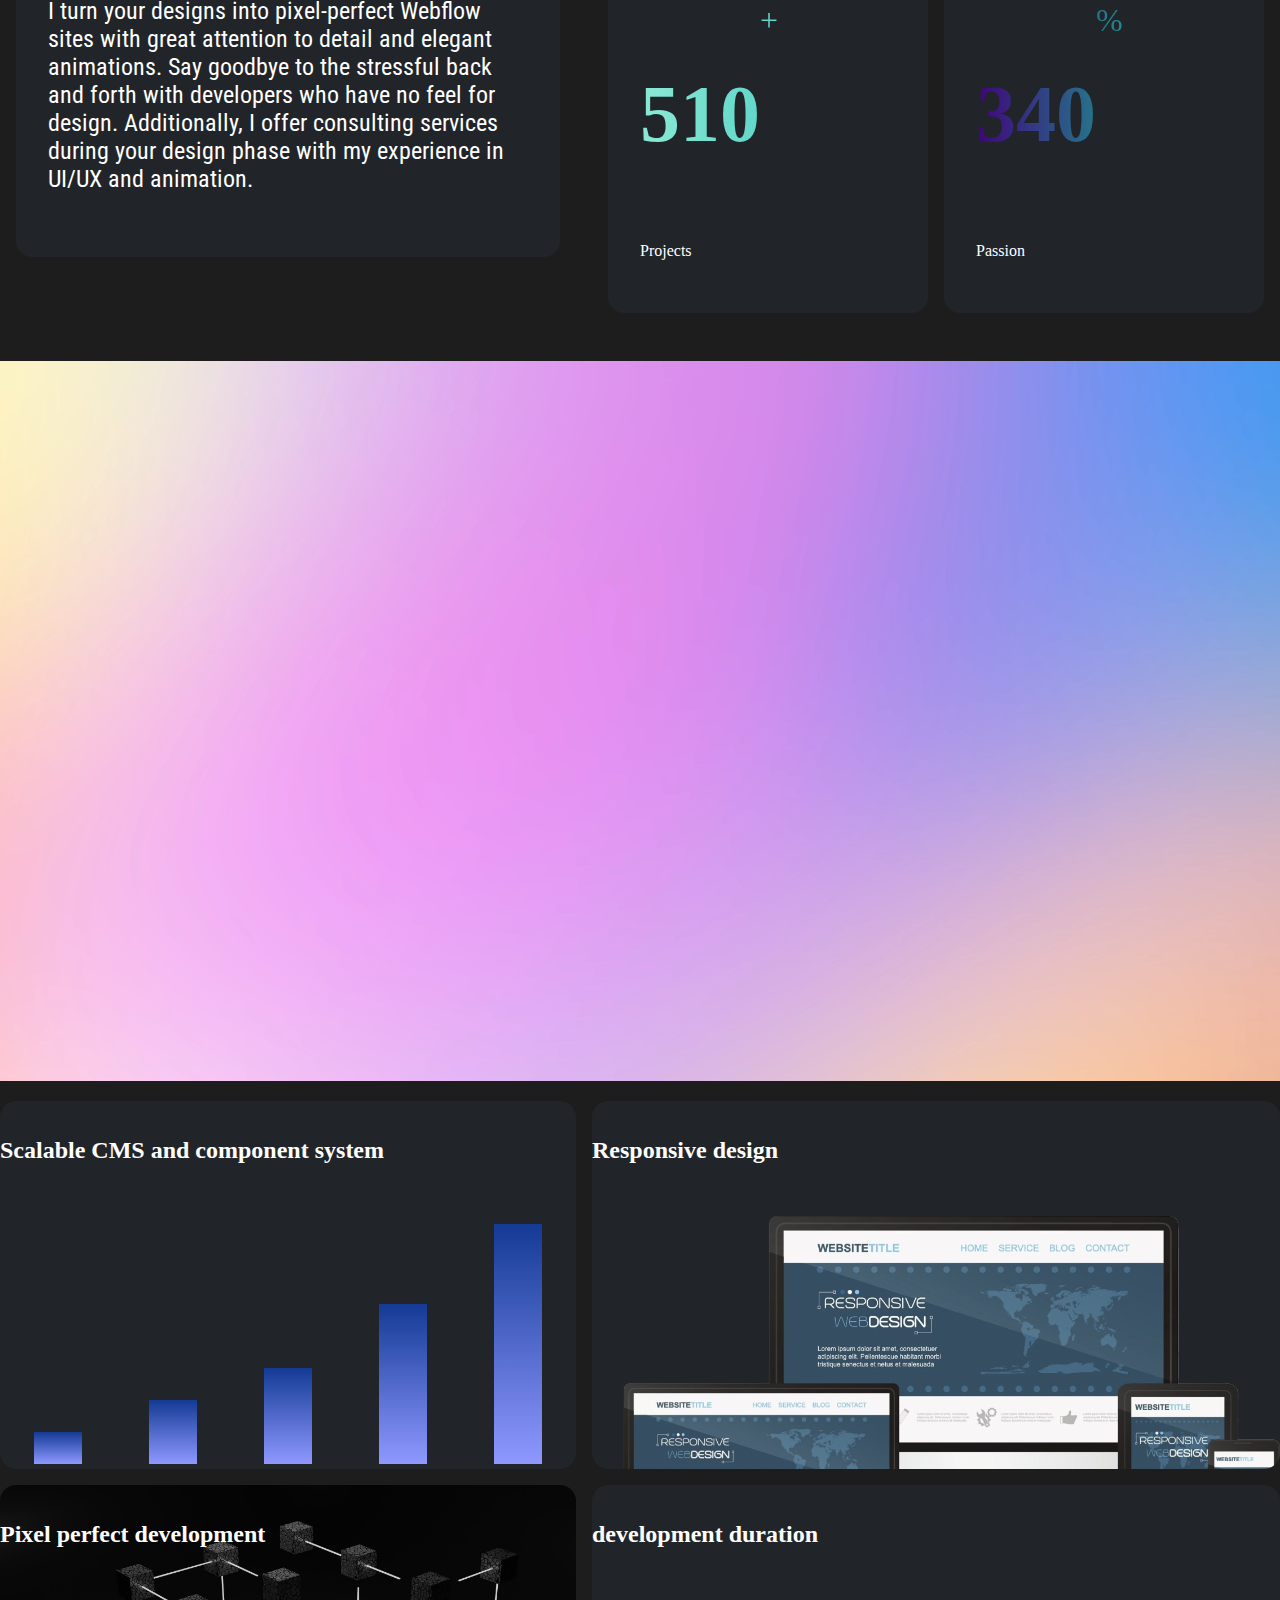
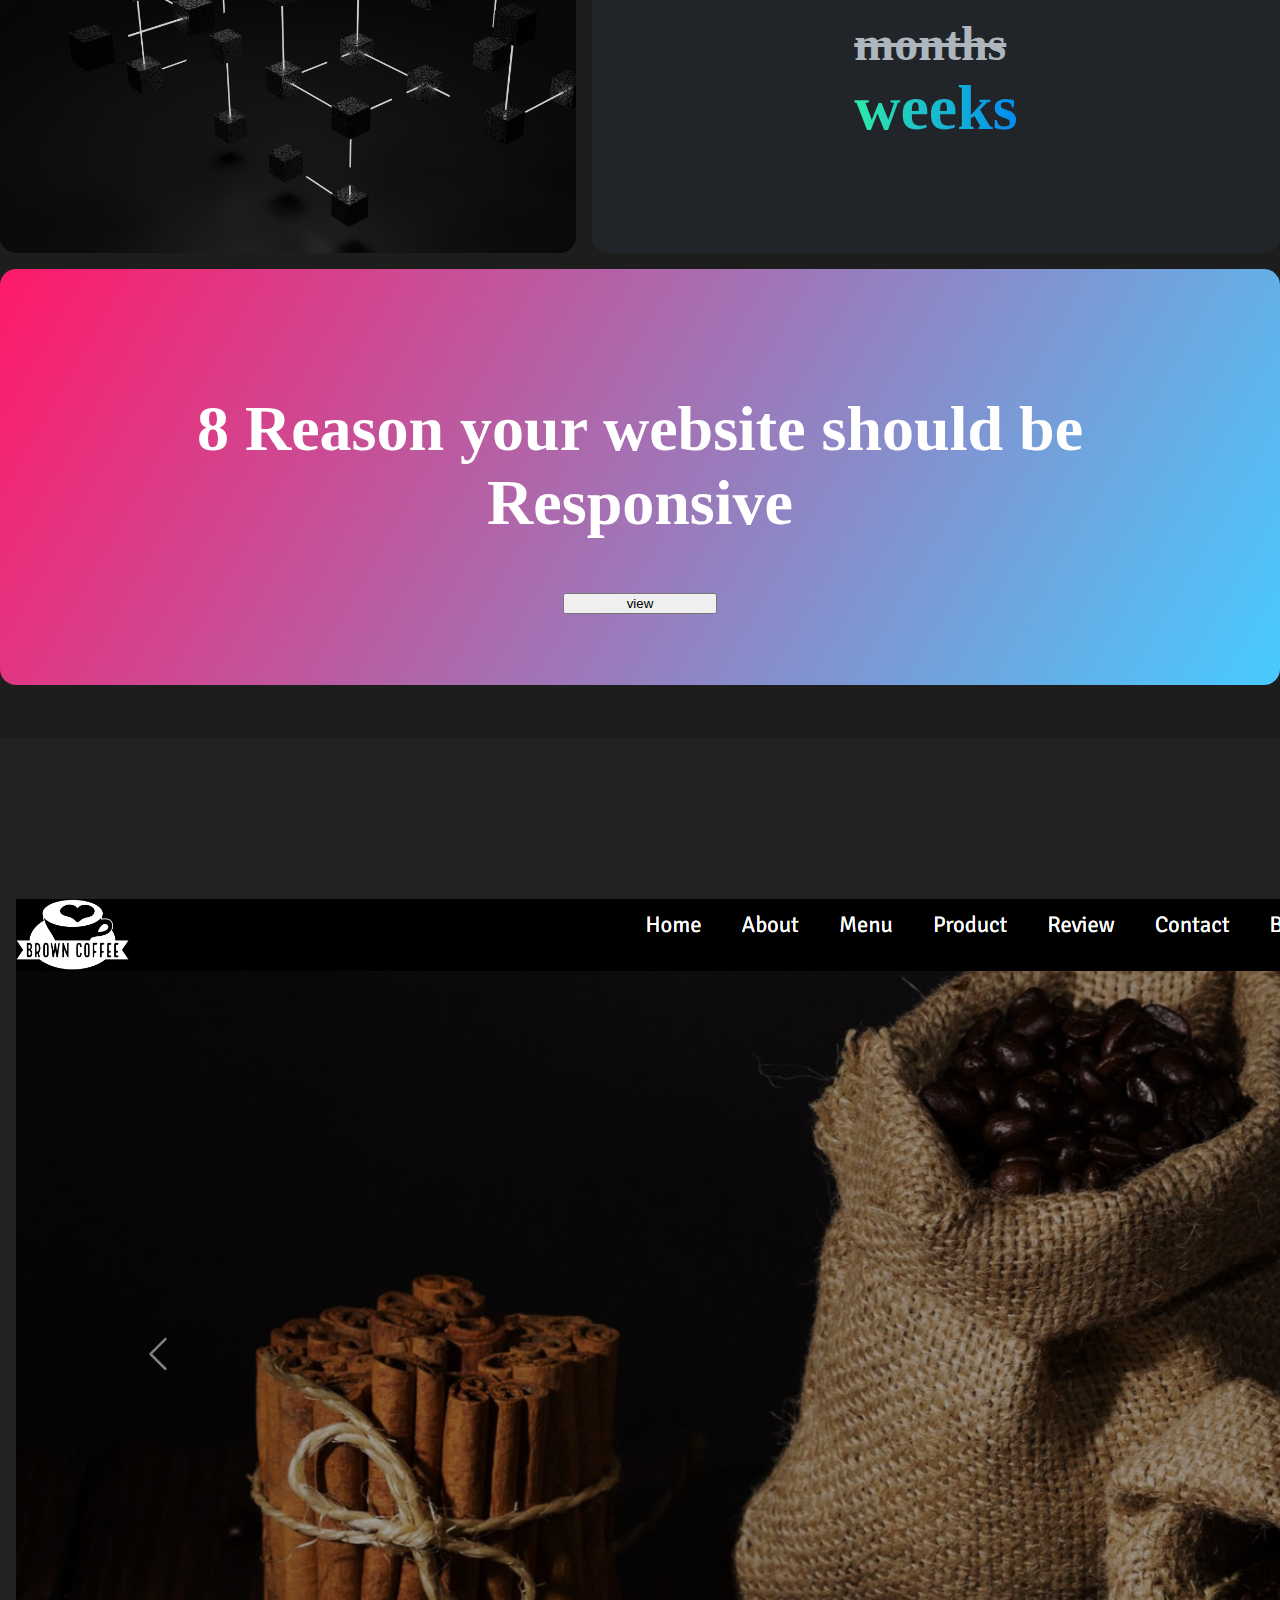
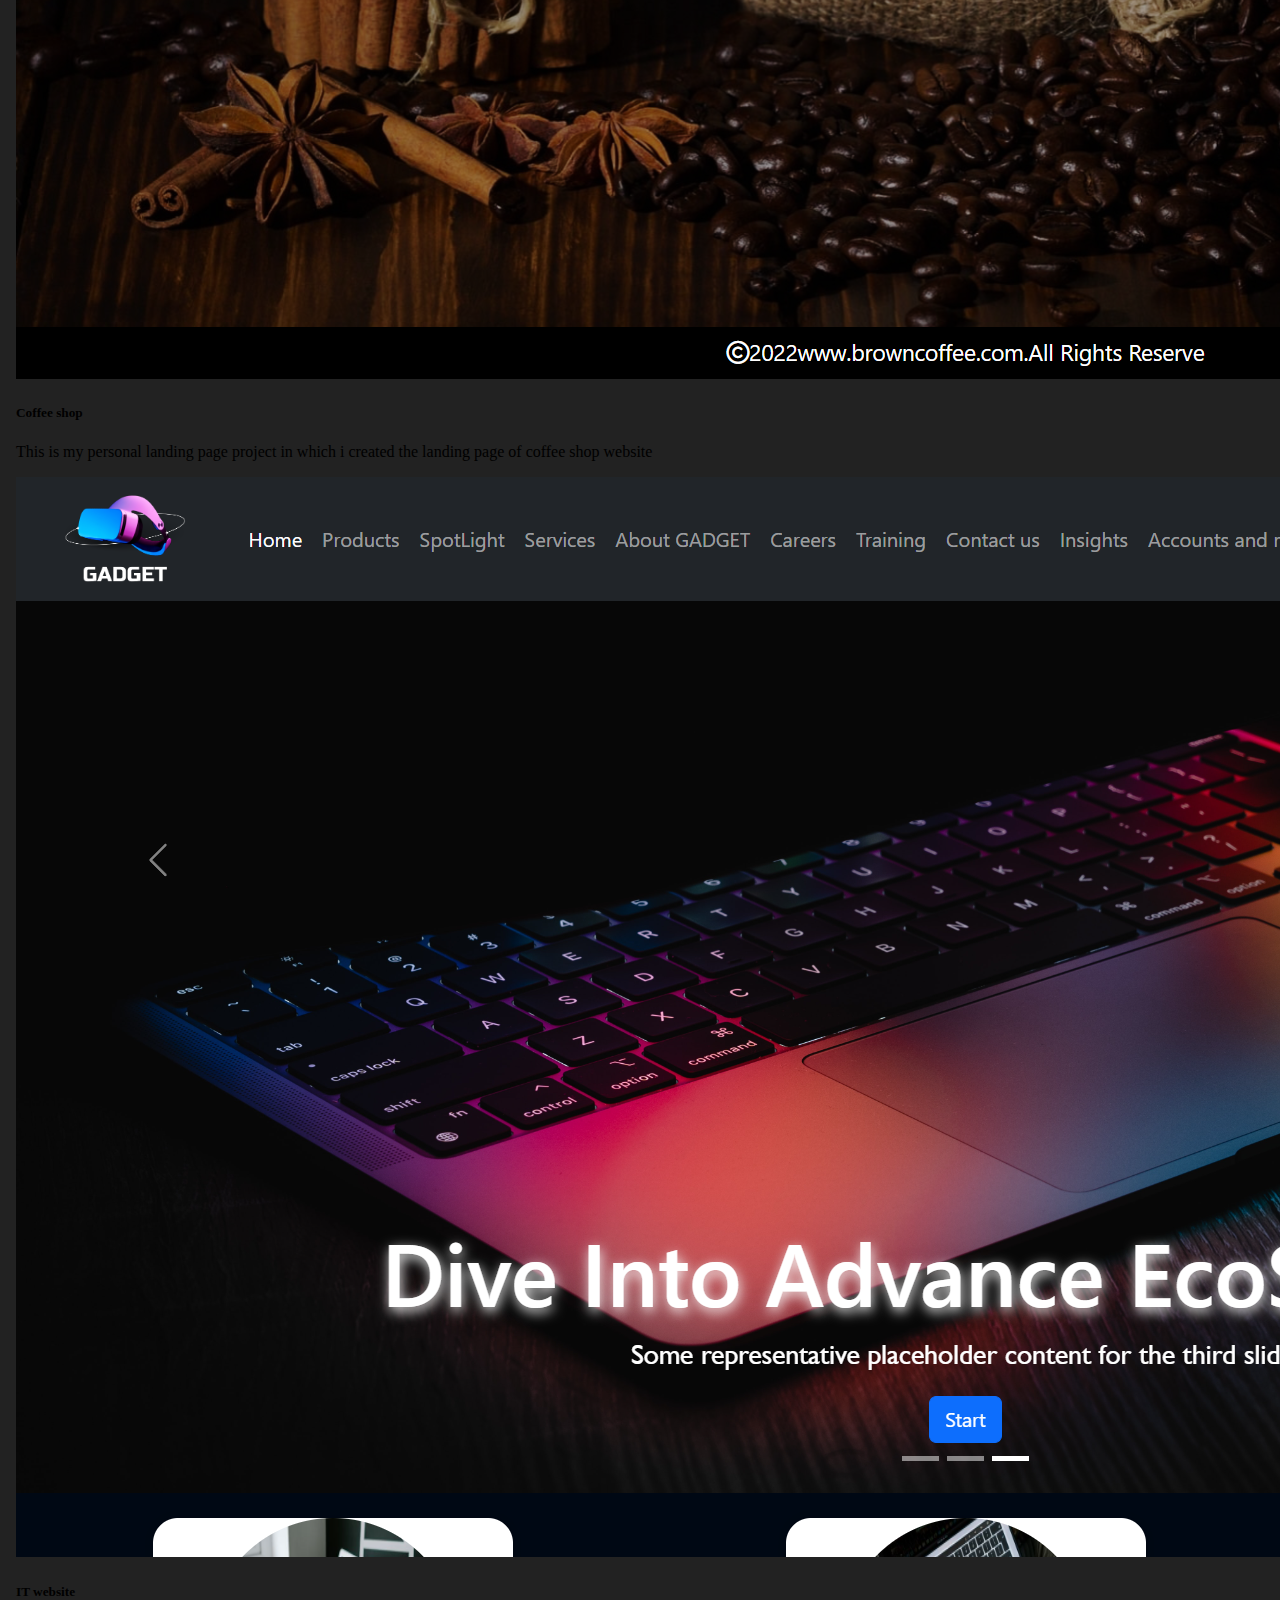
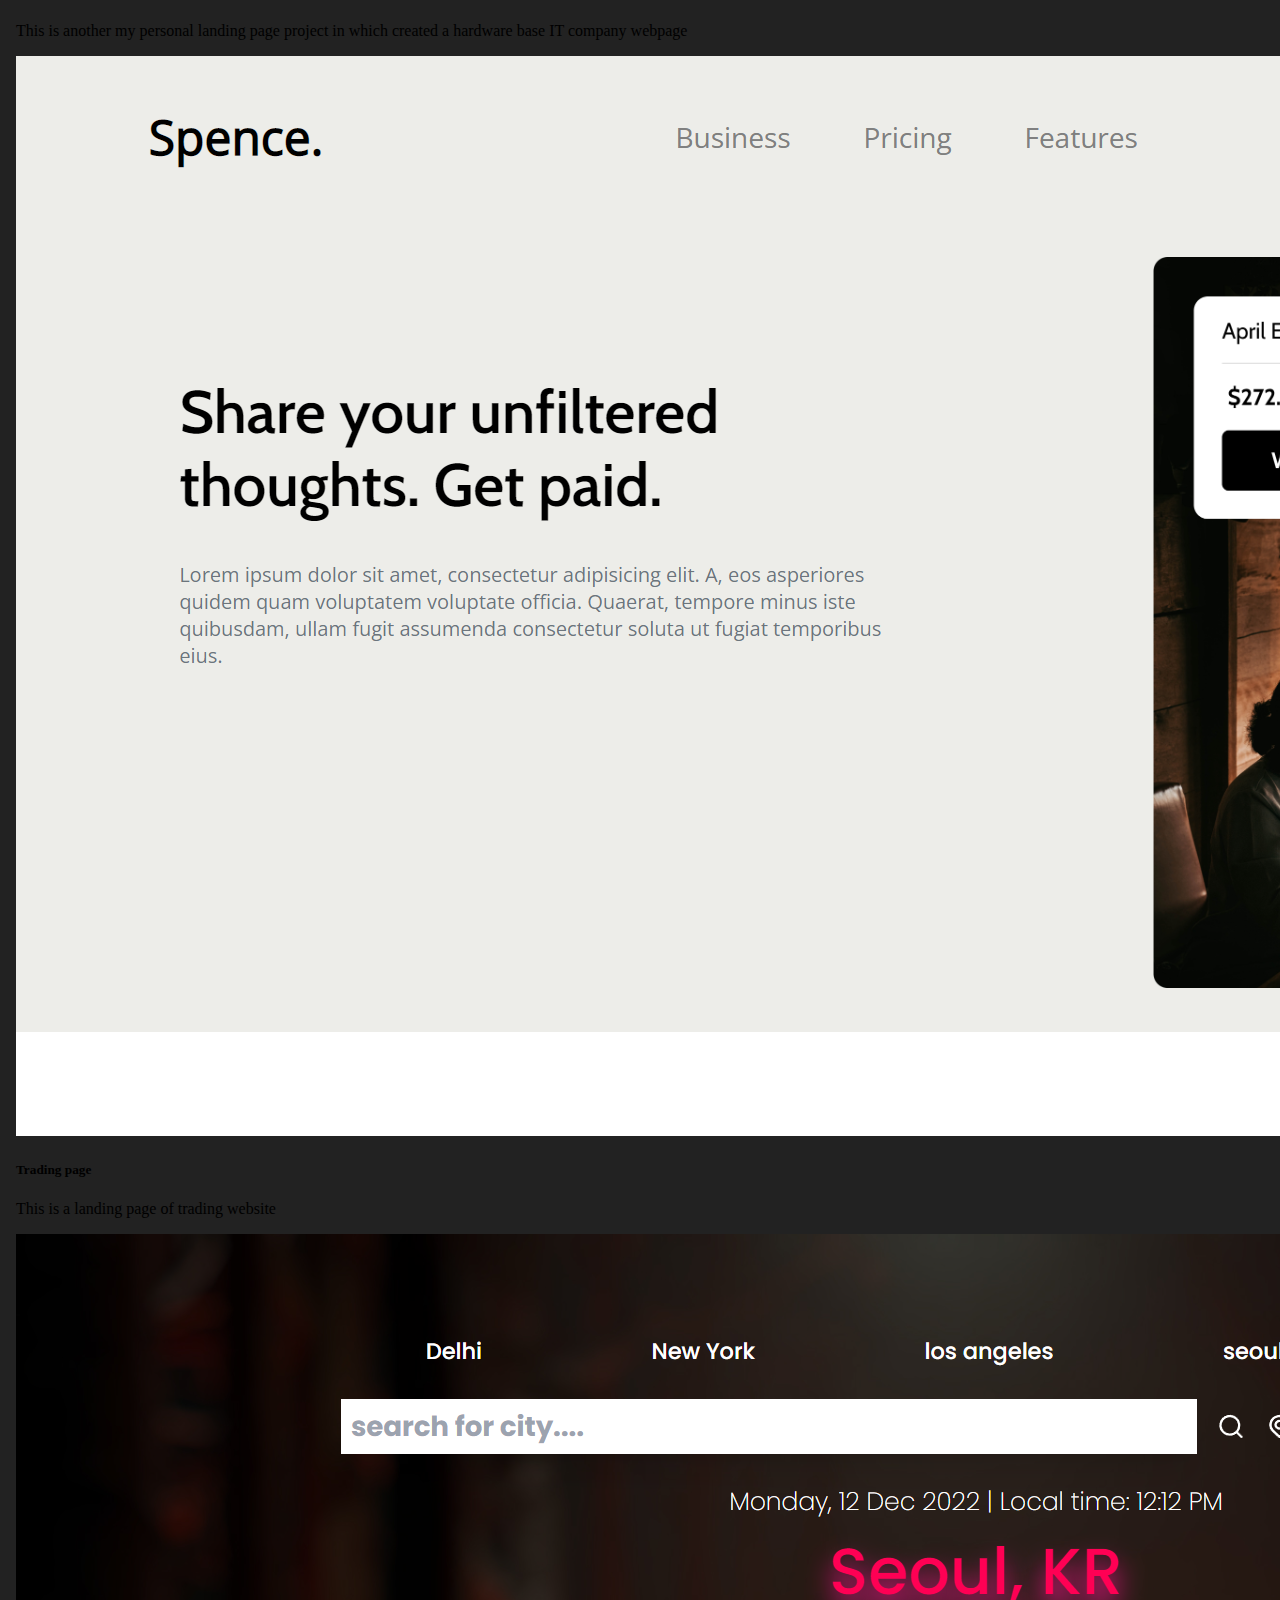
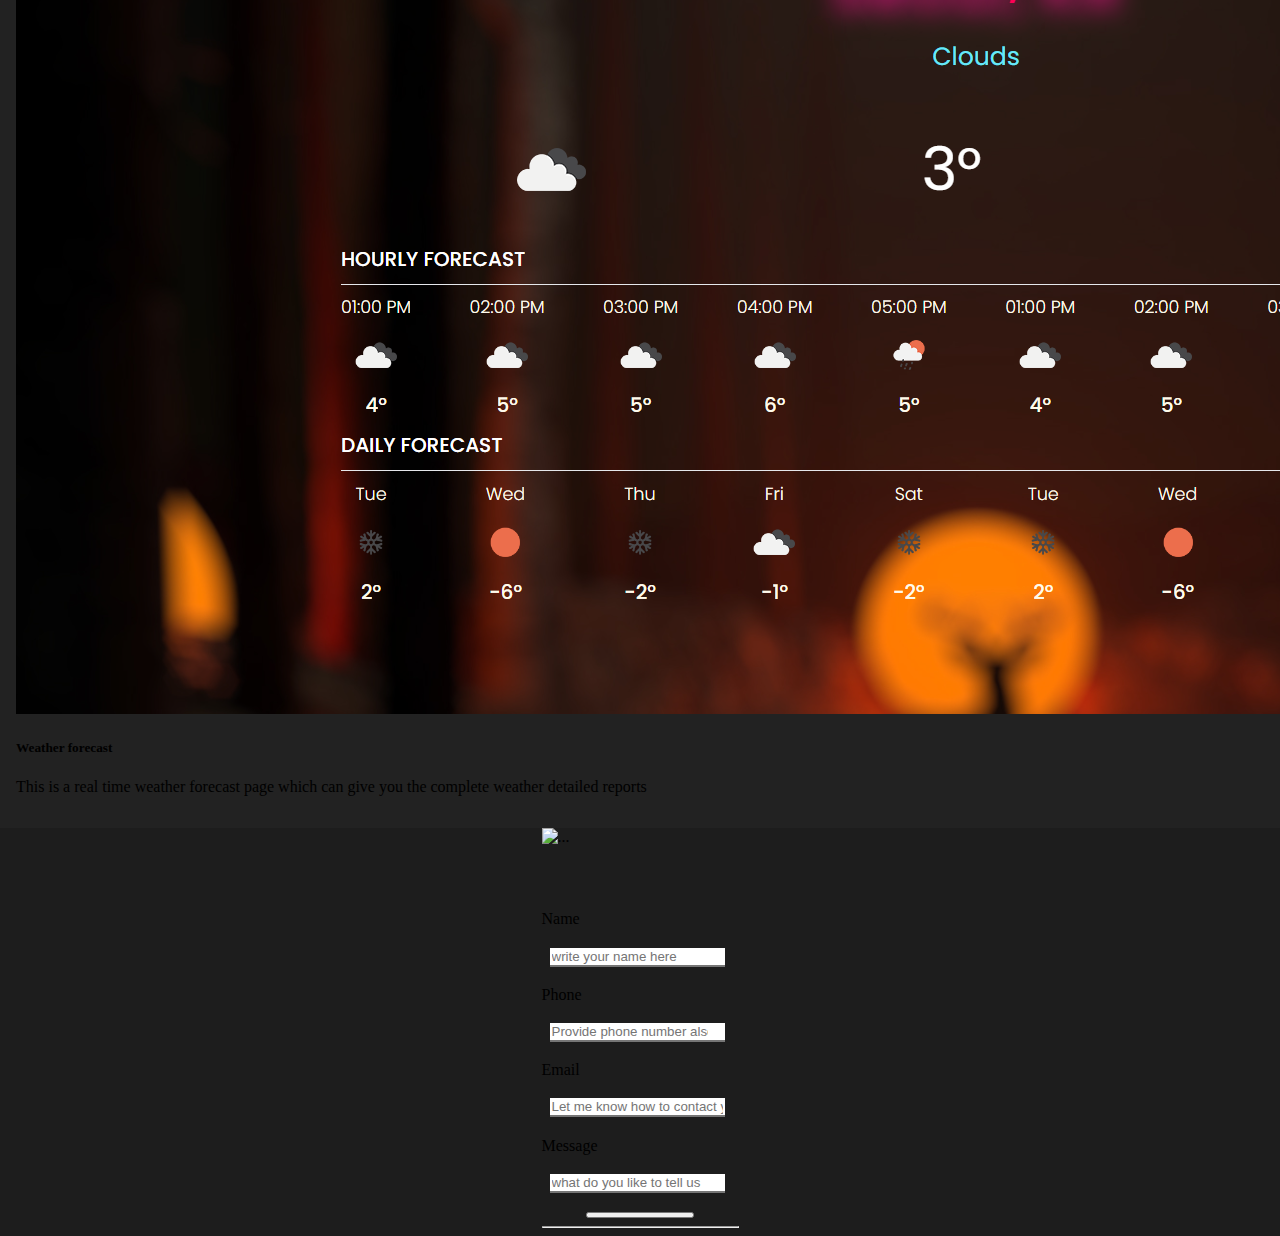
==== commit 87622b85: "new changes" ====
--- a/index.html
+++ b/index.html
@@ -11,7 +11,7 @@
       integrity="sha384-rbsA2VBKQhggwzxH7pPCaAqO46MgnOM80zW1RWuH61DGLwZJEdK2Kadq2F9CUG65"
       crossorigin="anonymous"
     />
-    <title>portpolio</title>
+    <title>portFolio</title>
     <link rel="stylesheet" href="styles.css" />
 
     <!-- font-awesome-cdn -->
@@ -26,10 +26,6 @@
     <link rel="preconnect" href="https://fonts.googleapis.com"><link rel="preconnect" href="https://fonts.gstatic.com" crossorigin><link href="https://fonts.googleapis.com/css2?family=Libre+Franklin:wght@600&family=Roboto+Condensed&display=swap" rel="stylesheet">
   </head>
 
-
-
-
-
   <body>
     <!-- navigation part -->
     <div class="mycontainer1 container-fluid">
@@ -38,7 +34,7 @@
         <label for="click">
           <i style="margin-right: 1rem;" class="fa-solid fa-bars-staggered"></i>
         </label>
-        <a style="color: white; text-decoration: none;" href="#"><h2>Port<span id="surname">Polio</span></h2></a>
+        <a style="color: white; text-decoration: none;" href="#"><h2>Port<span id="surname">Folio</span></h2></a>
       </div>
       <nav>
         <a style="color: white; text-decoration: none;" href="#benefits"><li>Benefits</li></a>
@@ -112,9 +108,6 @@
             </div>
         </div>
         <div class="mybox" id="box4">
-          <div class="animation">
-            <h2>Stunning animation</h2>
-          </div>
           <video autoplay muted loop playsinline data-wf-ignore="true" id="myvideo">
             <source src="/video1.mp4" type="video/mp4">
           </video>
--- a/styles.css
+++ b/styles.css
@@ -1,703 +1,640 @@
-body
-{
-    overflow-x: hidden;
-    background-color: black;
+body {
+  overflow-x: hidden;
+  background-color: black;
 }
 .mycontainer1 {
-    display: flex;
-    justify-content: space-around;
-    align-items: center;
-    background-color: black;
-    color: white;
-    position: sticky;
-    top: 0px;
-    z-index: 9;
-}
-
-.mycontainer1 h2
-{
-    font-size: 2.3rem;
+  display: flex;
+  justify-content: space-around;
+  align-items: center;
+  background-color: black;
+  color: white;
+  position: sticky;
+  top: 0px;
+  z-index: 9;
+}
+
+.mycontainer1 h2 {
+  font-size: 2.3rem;
 }
 
 nav {
-    display: flex;
-    align-items: center;
+  display: flex;
+  align-items: center;
 }
 
 .mycontainer1 li {
-    list-style-type: none;
-    margin: 0rem 1rem;
-    font-size: 1.5rem;
+  list-style-type: none;
+  margin: 0rem 1rem;
+  font-size: 1.5rem;
 }
 
 .mycontainer1 span#surname {
-    color: crimson;
-}
-
-.mycontainer1 .mylogo{
-    display: flex;
-    align-items: center;
-}
-
-#click:checked~nav{
-    left: 0%;
-    transition: all 0.5s ease-in-out;
-}
-
-#click:not(:checked)~nav{
-    left: 100%;
-    transition: all 0.5s ease-in-out;
-}
-
-#click
-{
-    display: none;
-}
-
-.mycontainer1 i{
-    display: none;
-}
-
-#btn1{
-    background-color: crimson;
-    color: white;
-    border: none;
-    padding: 0rem 1rem;
-    font-size: 1.6rem;
-    margin: .75rem 0rem;
-    border-radius: 1rem;
-}
-
-#img1
-{
-    position: relative;
-    z-index: -1;
-}
-
-#name{
-    background: linear-gradient(90deg, hsla(339, 100%, 55%, 1) 0%, hsla(197, 100%, 64%, 1) 100%);
-    -webkit-background-clip: text;
-    -webkit-text-fill-color: transparent;
+  color: crimson;
+}
+
+.mycontainer1 .mylogo {
+  display: flex;
+  align-items: center;
+}
+
+#click:checked ~ nav {
+  left: 0%;
+  transition: all 0.5s ease-in-out;
+}
+
+#click:not(:checked) ~ nav {
+  left: 100%;
+  transition: all 0.5s ease-in-out;
+}
+
+#click {
+  display: none;
+}
+
+.mycontainer1 i {
+  display: none;
+}
+
+#btn1 {
+  background-color: crimson;
+  color: white;
+  border: none;
+  padding: 0rem 1rem;
+  font-size: 1.6rem;
+  margin: 0.75rem 0rem;
+  border-radius: 1rem;
+}
+
+#img1 {
+  position: relative;
+  z-index: -1;
+}
+
+#name {
+  background: linear-gradient(
+    90deg,
+    hsla(339, 100%, 55%, 1) 0%,
+    hsla(197, 100%, 64%, 1) 100%
+  );
+  -webkit-background-clip: text;
+  -webkit-text-fill-color: transparent;
 }
 
 .mycontainer2 {
-    position: relative;
+  position: relative;
 }
 
 .mydata {
-    position: absolute;
-    right: 19px;
-    top: 50%;
-    transform: translateY(-50%);
-}
-
-.mydata h1{
-    font-size: 4rem;
-    color: white;
-}
-
-#btn2
-{
-    background:none;
-    color: white;
-    border: none;
-    font-size: 1.6rem;
-}
-
-#btn3{
-    background-color: crimson;
-    color: white;
-    border: none;
-    padding: 0rem 1rem;
-    font-size: 1.6rem;
-    margin: .75rem 0rem;
-}
-
-.mycontainer3
-{
-    background-color: rgb(38, 38, 38);
-}
-
-.mycontainer3 h2
-{
-    text-align: center;
-    color: white;
-    font-size: 9rem;
-    background-image: url(https://images.unsplash.com/photo-1628273321790-8db61d09f060?ixlib=rb-4.0.3&ixid=MnwxMjA3fDB8MHx2aXN1YWwtc2VhcmNofDE4fHx8ZW58MHx8fHw%3D&auto=format&fit=crop&w=500&q=60);
-    background-attachment: fixed;
-    -webkit-text-fill-color: transparent;
-    -webkit-background-clip: text;
-    padding: 2rem 0rem;
-    font-family: 'Libre Franklin', sans-serif;
-}
-
-.mycontainer4{
-    display: grid;
-    grid-template-areas:
+  position: absolute;
+  right: 19px;
+  top: 50%;
+  transform: translateY(-50%);
+}
+
+.mydata h1 {
+  font-size: 4rem;
+  color: white;
+}
+
+#btn2 {
+  background: none;
+  color: white;
+  border: none;
+  font-size: 1.6rem;
+}
+
+#btn3 {
+  background-color: crimson;
+  color: white;
+  border: none;
+  padding: 0rem 1rem;
+  font-size: 1.6rem;
+  margin: 0.75rem 0rem;
+}
+
+.mycontainer3 {
+  background-color: rgb(38, 38, 38);
+}
+
+.mycontainer3 h2 {
+  text-align: center;
+  color: white;
+  font-size: 9rem;
+  background-image: url(https://images.unsplash.com/photo-1628273321790-8db61d09f060?ixlib=rb-4.0.3&ixid=MnwxMjA3fDB8MHx2aXN1YWwtc2VhcmNofDE4fHx8ZW58MHx8fHw%3D&auto=format&fit=crop&w=500&q=60);
+  background-attachment: fixed;
+  -webkit-text-fill-color: transparent;
+  -webkit-background-clip: text;
+  padding: 2rem 0rem;
+  font-family: "Libre Franklin", sans-serif;
+}
+
+.mycontainer4 {
+  display: grid;
+  grid-template-areas:
     "b1 b1 b1 b1 b1 b1"
     "b2 b2 b2 b3 b3 b3"
     "b4 b4 b4 b4 b4 b4"
     "b5 b5 b5 b6 b6 b6"
     "b7 b7 b7 b8 b8 b8"
     "b9 b9 b9 b9 b9 b9";
-    grid-gap: 1rem;
-}
-
-.mybox{
-    border-radius: 1rem;
-    padding-top: 1rem;
-}
-
-#box1
-{
-    grid-area: b1;
-    background-color: black;
-}
-
-
-#box1 p
-{
-    font-size: 2rem;
-    font-weight: bold;
-    color: #495057;
-    font-family: 'Roboto Condensed', sans-serif;
+  grid-gap: 1rem;
+}
+
+.mybox {
+  border-radius: 1rem;
+  padding-top: 1rem;
+}
+
+#box1 {
+  grid-area: b1;
+  background-color: black;
+}
+
+#box1 p {
+  font-size: 2rem;
+  font-weight: bold;
+  color: #495057;
+  font-family: "Roboto Condensed", sans-serif;
 }
 
 body {
-    background-color: #1d1d1d;
-    margin: 0;
-    padding: 0;
-  }
-  
-  .wrapper {
-    display: flex;
-    height: fit-content;
-  }
-  
-  .wrapper h1 {
-    max-width: 75%;
-    font-size: 8rem;
-    font-family: 'Libre Franklin', sans-serif;
-    color: #540032;
-    margin: 0px;
-  }
-  
-  .title {
-    background-image: url(https://cdn.pixabay.com/photo/2017/07/03/20/17/abstract-2468874_960_720.jpg);
-    background-attachment: fixed;
-    -webkit-text-fill-color: transparent;
-    -webkit-background-clip: text;
-  }
-  
-
-#box2
-{
-    grid-area: b2;
-    padding: 1rem;
-    display: flex;
-    align-items: center;
-    font-family: 'Roboto Condensed', sans-serif;
-}
-
-#box2 h2
-{
-    font-size: 3rem;
-    color: white;
-    padding: 2rem;
-}
-
-#box2 p
-{
-    font-size: 1.5rem;
-    color: white;
-    margin: 4rem 2rem;
-}
-
-#box2 .box2data
-{
-    background-color: #212529;
-    height: fit-content;
-    border-radius: 1rem;
-}
-
-#box3
-{
-    grid-area: b3;
-    padding: 1rem;
-    display: flex;
-    align-items: center;
-    justify-content: space-around;
-}
-
-.minibox
-{
-    display: grid;
-    grid-gap: 1rem;
-    grid-template-areas: 
+  background-color: #1d1d1d;
+  margin: 0;
+  padding: 0;
+}
+
+.wrapper {
+  display: flex;
+  height: fit-content;
+}
+
+.wrapper h1 {
+  max-width: 75%;
+  font-size: 8rem;
+  font-family: "Libre Franklin", sans-serif;
+  color: #540032;
+  margin: 0px;
+}
+
+.title {
+  background-image: url(https://cdn.pixabay.com/photo/2017/07/03/20/17/abstract-2468874_960_720.jpg);
+  background-attachment: fixed;
+  -webkit-text-fill-color: transparent;
+  -webkit-background-clip: text;
+}
+
+#box2 {
+  grid-area: b2;
+  padding: 1rem;
+  display: flex;
+  align-items: center;
+  font-family: "Roboto Condensed", sans-serif;
+}
+
+#box2 h2 {
+  font-size: 3rem;
+  color: white;
+  padding: 2rem;
+}
+
+#box2 p {
+  font-size: 1.5rem;
+  color: white;
+  margin: 4rem 2rem;
+}
+
+#box2 .box2data {
+  background-color: #212529;
+  height: fit-content;
+  border-radius: 1rem;
+}
+
+#box3 {
+  grid-area: b3;
+  padding: 1rem;
+  display: flex;
+  align-items: center;
+  justify-content: space-around;
+}
+
+.minibox {
+  display: grid;
+  grid-gap: 1rem;
+  grid-template-areas:
     "m1 m2"
     "m3 m4";
 }
 
-.mymb
-{
-    height: fit-content;
-    width: 16rem;
+.mymb {
+  height: fit-content;
+  width: 16rem;
+  justify-content: center;
+  align-items: center;
+  margin: 0rem 0rem;
+  padding: 2.3rem 2rem;
+  color: white;
+  background-color: #212529;
+  border-radius: 1rem;
+}
+
+.mymb h2 {
+  font-size: 5rem;
+}
+
+.mymb span {
+  font-size: 2rem;
+}
+
+.mymb .clients {
+  display: flex;
+  align-items: flex-start;
+  background: linear-gradient(
+    90deg,
+    hsla(152, 100%, 50%, 1) 0%,
+    hsla(186, 100%, 69%, 1) 100%
+  );
+  -webkit-background-clip: text;
+  -webkit-text-fill-color: transparent;
+}
+
+.mymb .exp {
+  display: flex;
+  align-items: flex-start;
+  background: linear-gradient(
+    90deg,
+    hsla(197, 100%, 63%, 1) 0%,
+    hsla(294, 100%, 55%, 1) 100%
+  );
+  -webkit-background-clip: text;
+  -webkit-text-fill-color: transparent;
+}
+
+.mymb .proj {
+  display: flex;
+  align-items: flex-start;
+  background: linear-gradient(
+    90deg,
+    hsla(167, 68%, 73%, 1) 0%,
+    hsla(178, 59%, 48%, 1) 100%
+  );
+  -webkit-background-clip: text;
+  -webkit-text-fill-color: transparent;
+}
+
+.mymb .passion {
+  display: flex;
+  align-items: flex-start;
+  background: linear-gradient(
+    90deg,
+    hsla(270, 94%, 25%, 1) 0%,
+    hsla(158, 94%, 49%, 1) 100%
+  );
+  -webkit-background-clip: text;
+  -webkit-text-fill-color: transparent;
+}
+
+#mini1 {
+  grid-area: m1;
+}
+
+#mini2 {
+  grid-area: m2;
+}
+
+#mini3 {
+  grid-area: m3;
+}
+
+#mini4 {
+  grid-area: m4;
+}
+
+#box4 {
+  grid-area: b4;
+  height: fit-content;
+}
+
+#myvideo {
+  width: 100%;
+}
+
+
+
+#box5 {
+  grid-area: b5;
+  display: grid;
+  background-color: #212529;
+  color: white;
+}
+
+.mybar {
+  display: flex;
+  justify-content: space-around;
+  align-items: end;
+}
+
+#box5 .bar {
+  width: 3rem;
+  background: linear-gradient(
+    0deg,
+    hsla(235, 100%, 78%, 1) 0%,
+    hsla(222, 77%, 33%, 1) 100%
+  );
+  margin-bottom: 0.3rem;
+}
+
+#bar1 {
+  height: 2rem;
+}
+
+#bar2 {
+  height: 4rem;
+}
+
+#bar3 {
+  height: 6rem;
+}
+
+#bar4 {
+  height: 10rem;
+}
+
+#bar5 {
+  height: 15rem;
+}
+#box6 {
+  grid-area: b6;
+  background-image: url(/images/img2.png);
+  height: 22rem;
+  background-size: cover;
+  background-position: 0rem -3rem;
+  background-repeat: no-repeat;
+  color: white;
+  background-color: #212529;
+}
+#box7 {
+  grid-area: b7;
+  background-image: url(/images/img3.jpg);
+  background-size: cover;
+  height: 22rem;
+  background-repeat: no-repeat;
+  color: white;
+}
+
+#box8 {
+  grid-area: b8;
+  background-color: #212529;
+  color: white;
+}
+
+#box8 .duration {
+  height: fit-content;
+  display: flex;
+  justify-content: center;
+  align-items: center;
+}
+
+#box8 .duration #timing {
+  margin: 3rem;
+}
+
+#box8 .duration #months {
+  text-decoration: line-through;
+  font-size: 3rem;
+  margin: 0px;
+  color: #adb5bd;
+}
+
+#box8 .duration #weeks {
+  font-size: 4rem;
+  margin: 0px;
+  background: linear-gradient(
+    90deg,
+    hsla(159, 82%, 55%, 1) 0%,
+    hsla(206, 98%, 48%, 1) 100%
+  );
+  -webkit-background-clip: text;
+  -webkit-text-fill-color: transparent;
+}
+
+#box9 {
+  grid-area: b9;
+  background: linear-gradient(
+    120deg,
+    hsla(339, 100%, 55%, 1) 0%,
+    hsla(197, 100%, 64%, 1) 100%
+  );
+  text-align: center;
+  padding: 3rem;
+  height: 20rem;
+  display: flex;
+  flex-direction: column;
+  justify-content: center;
+  align-items: center;
+}
+
+#box9 button {
+  width: 13%;
+}
+
+#box9 h2 {
+  font-size: 4rem;
+  color: white;
+}
+
+#box10 {
+  grid-area: b10;
+}
+
+#box11 {
+  grid-area: b11;
+}
+
+.mycontainer5 {
+  background-color: #222222;
+}
+
+.mycontainer5 .myprojects {
+  padding: 1rem;
+}
+
+.mycontainer5 h1 {
+  font-size: 5rem;
+  background-image: url(https://images.unsplash.com/photo-1608501712351-a4ca8dc996fb?ixlib=rb-4.0.3&ixid=MnwxMjA3fDB8MHxwaG90by1yZWxhdGVkfDIwfHx8ZW58MHx8fHw%3D&auto=format&fit=crop&w=500&q=60);
+  background-attachment: fixed;
+  -webkit-text-fill-color: transparent;
+  -webkit-background-clip: text;
+  font-weight: 900;
+}
+
+.mycontainer5 .card {
+  border: none;
+}
+
+img.card-img-top {
+  cursor: pointer;
+}
+
+.mycontainer6 {
+  display: flex;
+  justify-content: center;
+}
+
+.mycontainer6 input {
+  width: 87%;
+  border-top: none;
+  border-right: none;
+  border-left: none;
+  margin: 1.2rem 0.5rem;
+  outline: none;
+}
+
+.mycontainer6 form {
+  margin-top: 4rem;
+}
+
+.mycontainer6 i {
+  font-size: 2rem;
+  cursor: pointer;
+}
+
+.mycontainer6 .socialmedia {
+  display: flex;
+  justify-content: space-evenly;
+}
+
+#github {
+  color: black;
+}
+
+#instagram {
+  background: linear-gradient(
+    90deg,
+    hsla(333, 100%, 53%, 1) 0%,
+    hsla(33, 94%, 57%, 1) 100%
+  );
+  -webkit-background-clip: text;
+  -webkit-text-fill-color: transparent;
+}
+
+#hackerrank {
+  color: #55a630;
+}
+
+#linkedin {
+  color: #014f86;
+}
+
+#twitter {
+  color: #5fa8d3;
+}
+
+.mycontainer6 .send {
+  display: flex;
+  justify-content: center;
+}
+
+#sendbtn {
+  width: 55%;
+}
+
+@media (max-width: 971px) {
+  nav {
+    display: block;
+    position: fixed;
+    top: 3rem;
+    line-height: 6rem;
+    width: 100%;
+    background-color: rgba(0, 0, 0, 0.741);
+  }
+
+  .mycontainer1 i {
+    display: block;
+  }
+
+  .mycontainer4 {
+    grid-template-areas:
+      "b1 b1 b1 b1 b1 b1"
+      "b2 b2 b2 b2 b2 b2"
+      "b3 b3 b3 b3 b3 b3"
+      "b4 b4 b4 b4 b4 b4"
+      "b5 b5 b5 b5 b5 b5"
+      "b6 b6 b6 b6 b6 b6"
+      "b7 b7 b7 b7 b7 b7"
+      "b7 b7 b7 b7 b7 b7"
+      "b8 b8 b8 b8 b8 b8"
+      "b9 b9 b9 b9 b9 b9";
+  }
+
+  .mymb {
+    /* width: 100%; */
+    display: flex;
+    height: 10rem;
+    align-items: baseline;
+    width: 100%;
     justify-content: center;
-    align-items: center;
+  }
+
+  .minibox {
+    grid-gap: 1rem;
+    width: 90%;
+  }
+
+  .mydata h1 {
+    font-size: 2rem;
+  }
+
+  .wrapper h1 {
+    font-size: 3rem;
+  }
+
+  #btn2,
+  #btn3 {
+    font-size: 1rem;
+  }
+
+  .mycontainer3 h2 {
+    font-size: 2rem;
+  }
+
+  #box1 h2 {
+    font-size: 2rem;
+  }
+
+  #box2 h2 {
+    font-size: 2rem;
     margin: 0rem 0rem;
-    padding: 2.3rem 2rem;
-    color: white;
-    background-color: #212529;
-    border-radius: 1rem;
-}
-
-.mymb h2
-{
-    font-size: 5rem;
-}
-
-.mymb span
-{
+  }
+
+  #box2 p {
+    font-size: 1.3rem;
+    margin: 0rem 1rem;
+  }
+
+  #box9 h2 {
     font-size: 2rem;
-}
-
-.mymb .clients
-{
-    display: flex;
-    align-items: flex-start;
-    background: linear-gradient(90deg, hsla(152, 100%, 50%, 1) 0%, hsla(186, 100%, 69%, 1) 100%);
-    -webkit-background-clip: text;
-    -webkit-text-fill-color: transparent;
-}
-
-.mymb .exp
-{
-    display: flex;
-    align-items: flex-start;
-    background: linear-gradient(90deg, hsla(197, 100%, 63%, 1) 0%, hsla(294, 100%, 55%, 1) 100%);
-    -webkit-background-clip: text;
-    -webkit-text-fill-color: transparent;
-}
-
-.mymb .proj
-{
-    display: flex;
-    align-items: flex-start;
-    background: linear-gradient(90deg, hsla(167, 68%, 73%, 1) 0%, hsla(178, 59%, 48%, 1) 100%);
-    -webkit-background-clip: text;
-    -webkit-text-fill-color: transparent;
-}
-
-.mymb .passion
-{
-    display: flex;
-    align-items: flex-start;
-    background: linear-gradient(90deg, hsla(270, 94%, 25%, 1) 0%, hsla(158, 94%, 49%, 1) 100%);
-    -webkit-background-clip: text;
-    -webkit-text-fill-color: transparent;
-}
-
-#mini1
-{
-    grid-area: m1;
-}
-
-#mini2
-{
-    grid-area: m2;
-}
-
-#mini3
-{
-    grid-area: m3;
-}
-
-#mini4
-{
-    grid-area: m4;
-}
-
-#box4
-{
-    grid-area: b4;
-    height: fit-content;
-}
-
-#myvideo
-{
-    width: 100%;
-}
-
-.animation
-{
-    color: white;
-    margin: 0px;
-    z-index: 1;
-    position: absolute;
-}
-
-.animation h2
-{
-    font-size: 5rem;
-    margin: 1rem;
-    background: linear-gradient(90deg, hsla(52, 82%, 52%, 1) 0%, hsla(1, 92%, 47%, 1) 100%);
-    -webkit-background-clip: text;
-    -webkit-text-fill-color: transparent;
-    font-family: 'Libre Franklin', sans-serif;
-}
-
-#box5
-{
-    grid-area: b5;
-    display: grid;
-    background-color: #212529;
-    color: white;
-}
-
-.mybar
-{
-    display: flex;
-    justify-content: space-around;
-    align-items: end;
-}
-
-#box5 .bar
-{
-    width: 3rem;
-    background: linear-gradient(0deg, hsla(235, 100%, 78%, 1) 0%, hsla(222, 77%, 33%, 1) 100%);
-    margin-bottom: 0.3rem;
-}
-
-#bar1
-{
-    height: 2rem;
-}
-
-#bar2
-{
-    height: 4rem;
-}
-
-#bar3
-{
-    height: 6rem;
-}
-
-#bar4
-{
-    height: 10rem;
-}
-
-#bar5
-{
-    height: 15rem;
-}
-#box6
-{
-    grid-area: b6;
-    background-image: url(/images/img2.png);
-    height: 22rem;
-    background-size: cover;
-    background-position: 0rem -3rem;
-    background-repeat: no-repeat;
-    color: white;
-    background-color: #212529;
-}
-#box7
-{
-    grid-area: b7;
-    background-image: url(/images/img3.jpg);
-    background-size: cover;
-    height: 22rem;
-    background-repeat: no-repeat;
-    color: white;
-}
-
-#box8
-{
-    grid-area: b8;
-    background-color: #212529;
-    color: white;
-
-}
-
-#box8 .duration{
-    height: fit-content;
-    display: flex;
-    justify-content: center;
-    align-items: center;
-
-}
-
-#box8 .duration #timing
-{
-    margin: 3rem;
-}
-
-#box8 .duration #months
-{
-    text-decoration: line-through;
-    font-size: 3rem;
-    margin: 0px;
-    color: #adb5bd;
-}
-
-#box8 .duration #weeks
-{
-    font-size: 4rem;
-    margin: 0px;
-    background: linear-gradient(90deg, hsla(159, 82%, 55%, 1) 0%, hsla(206, 98%, 48%, 1) 100%);
-    -webkit-background-clip: text;
-    -webkit-text-fill-color: transparent;
-}
-
-#box9
-{
-    grid-area: b9;
-    background: linear-gradient(120deg, hsla(339, 100%, 55%, 1) 0%, hsla(197, 100%, 64%, 1) 100%);
-    text-align: center;
-    padding: 3rem;
-    height: 20rem;
-    display: flex;
-    flex-direction: column;
-    justify-content: center;
-    align-items: center;
-}
-
-#box9 button
-{
-    width: 13%;
-}
-
-#box9 h2
-{
-    font-size: 4rem;
-    color: white;
-}
-
-#box10
-{
-    grid-area: b10;
-}
-
-#box11
-{
-    grid-area: b11;
-}
-
-.mycontainer5
-{
-    background-color: #222222;
-}
-
-.mycontainer5 .myprojects
-{
-    padding: 1rem;
-}
-
-.mycontainer5 h1
-{
-    font-size: 5rem;
-    background-image: url(https://images.unsplash.com/photo-1608501712351-a4ca8dc996fb?ixlib=rb-4.0.3&ixid=MnwxMjA3fDB8MHxwaG90by1yZWxhdGVkfDIwfHx8ZW58MHx8fHw%3D&auto=format&fit=crop&w=500&q=60);
-    background-attachment: fixed;
-    -webkit-text-fill-color: transparent;
-    -webkit-background-clip: text;
-    font-weight: 900;
-}
-
-.mycontainer5 .card
-{
-    border: none;
-}
-
-img.card-img-top {
-    cursor: pointer;
-}
-
-
-.mycontainer6
-{
-    display: flex;
-    justify-content: center;
-
-}
-
-.mycontainer6 input {
-    width: 87%;
-    border-top: none;
-    border-right: none;
-    border-left: none;
-    margin: 1.2rem .50rem;
-    outline: none;
-}
-
-.mycontainer6 form
-{
-    margin-top: 4rem;
-}
-
-.mycontainer6 i
-{
+  }
+
+  .mycontainer5 h1 {
     font-size: 2rem;
-    cursor: pointer;
-
-}
-
-.mycontainer6 .socialmedia
-{
-    display: flex;
-    justify-content: space-evenly;
-}
-
-#github
-{
-    color: black;
-}
-
-#instagram
-{
-    background: linear-gradient(90deg, hsla(333, 100%, 53%, 1) 0%, hsla(33, 94%, 57%, 1) 100%);
-    -webkit-background-clip: text;
-    -webkit-text-fill-color: transparent;
-}
-
-#hackerrank
-{
-    color: #55a630;
-}
-
-#linkedin
-{
-    color: #014f86;
-}
-
-#twitter
-{
-    color: #5fa8d3;
-}
-
-.mycontainer6 .send
-{
- display: flex;
- justify-content: center;
-}
-
-#sendbtn
-{
-    width: 55%;
-}
-
-@media(max-width:971px)
-{
-    nav{
-        display: block;
-        position: fixed;
-        top: 3rem;
-        line-height: 6rem;
-        width: 100%;
-        background-color: rgba(0, 0, 0, 0.741);
-    }
-
-    .mycontainer1 i{
-        display: block;
-    }
-
-    .mycontainer4
-    {
-        grid-template-areas: 
-        "b1 b1 b1 b1 b1 b1"
-        "b2 b2 b2 b2 b2 b2"
-        "b3 b3 b3 b3 b3 b3"
-        "b4 b4 b4 b4 b4 b4"
-        "b5 b5 b5 b5 b5 b5"
-        "b6 b6 b6 b6 b6 b6"
-        "b7 b7 b7 b7 b7 b7"
-        "b7 b7 b7 b7 b7 b7"
-        "b8 b8 b8 b8 b8 b8"
-        "b9 b9 b9 b9 b9 b9";
-    }
-
-    .mymb
-    {
-        /* width: 100%; */
-        display: flex;
-        height: 10rem;
-        align-items: baseline;
-        width: 100%;
-        justify-content: center;
-    }
-
-    .minibox
-    {
-        grid-gap: 1rem;
-        width: 90%;
-    }
-
-    .mydata h1
-    {
-        font-size: 2rem;
-    }
-
-    .wrapper h1
-    {
-        font-size: 3rem;
-    }
-
-    #btn2 , #btn3
-    {
-        font-size: 1rem;
-    }
-
-    .mycontainer3 h2{
-        font-size: 2rem;
-    }
-
-    #box1 h2
-    {
-        font-size: 2rem;
-    }
-
-    #box2 h2{
-        font-size: 2rem;
-        margin: 0rem 0rem;
-    }
-
-    #box2 p{
-        font-size: 1.3rem;
-        margin: 0rem 1rem;
-    }
-
-    .animation h2{
-        font-size: 2rem;
-    }
-
-    #box9 h2{
-        font-size: 2rem;
-    }
-
-    .mycontainer5 h1{
-        font-size: 2rem;
-    }
-}
-
-@media(max-width:552px)
-{
-    .minibox
-    {
-        grid-template-areas: 
-        "m1 m1"
-        "m2 m2"
-        "m3 m3"
-        "m4 m4";
-    }
-
-    .mydata h1
-    {
-        font-size: 1.6rem;
-    }
-
-    #btn2 , #btn3
-    {
-        font-size: 0.85rem;
-    }
-}+  }
+}
+
+@media (max-width: 552px) {
+  .minibox {
+    grid-template-areas:
+      "m1 m1"
+      "m2 m2"
+      "m3 m3"
+      "m4 m4";
+  }
+
+  .mydata h1 {
+    font-size: 1.6rem;
+  }
+
+  #btn2,
+  #btn3 {
+    font-size: 0.85rem;
+  }
+}
